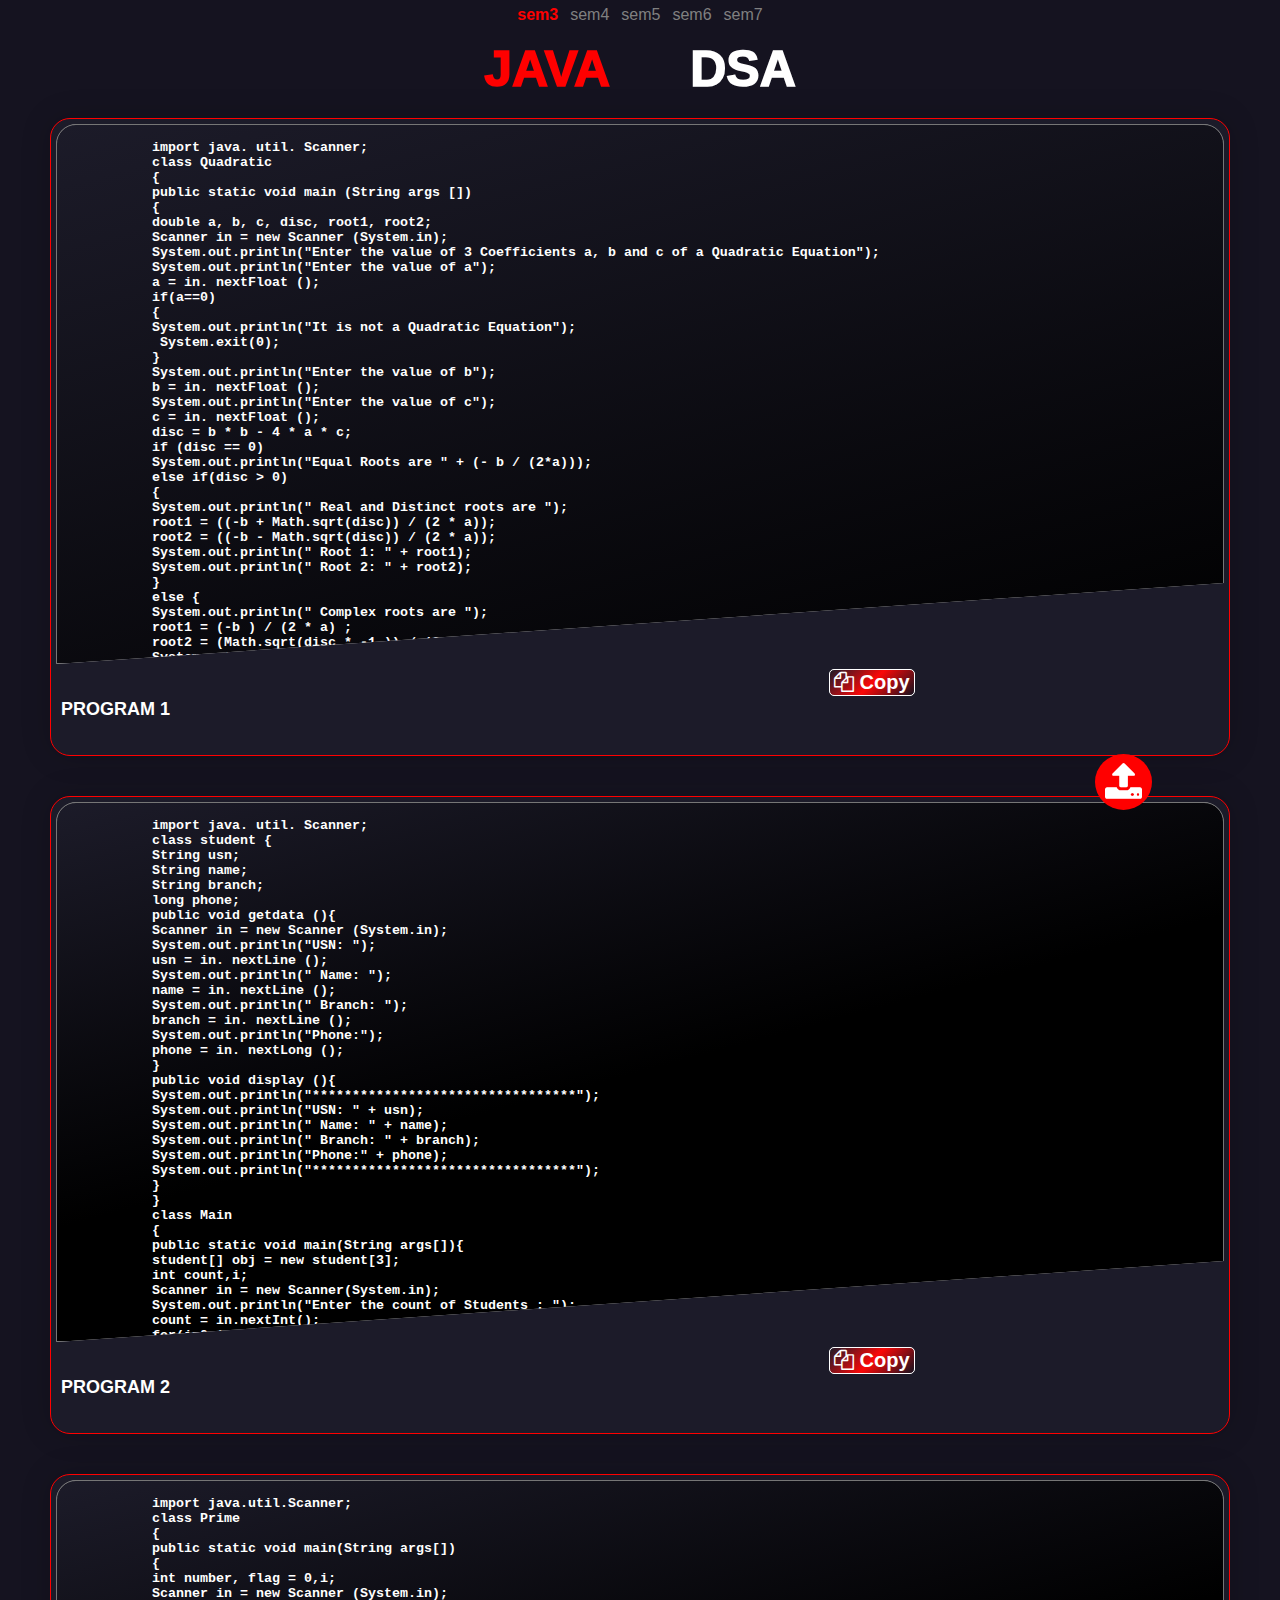
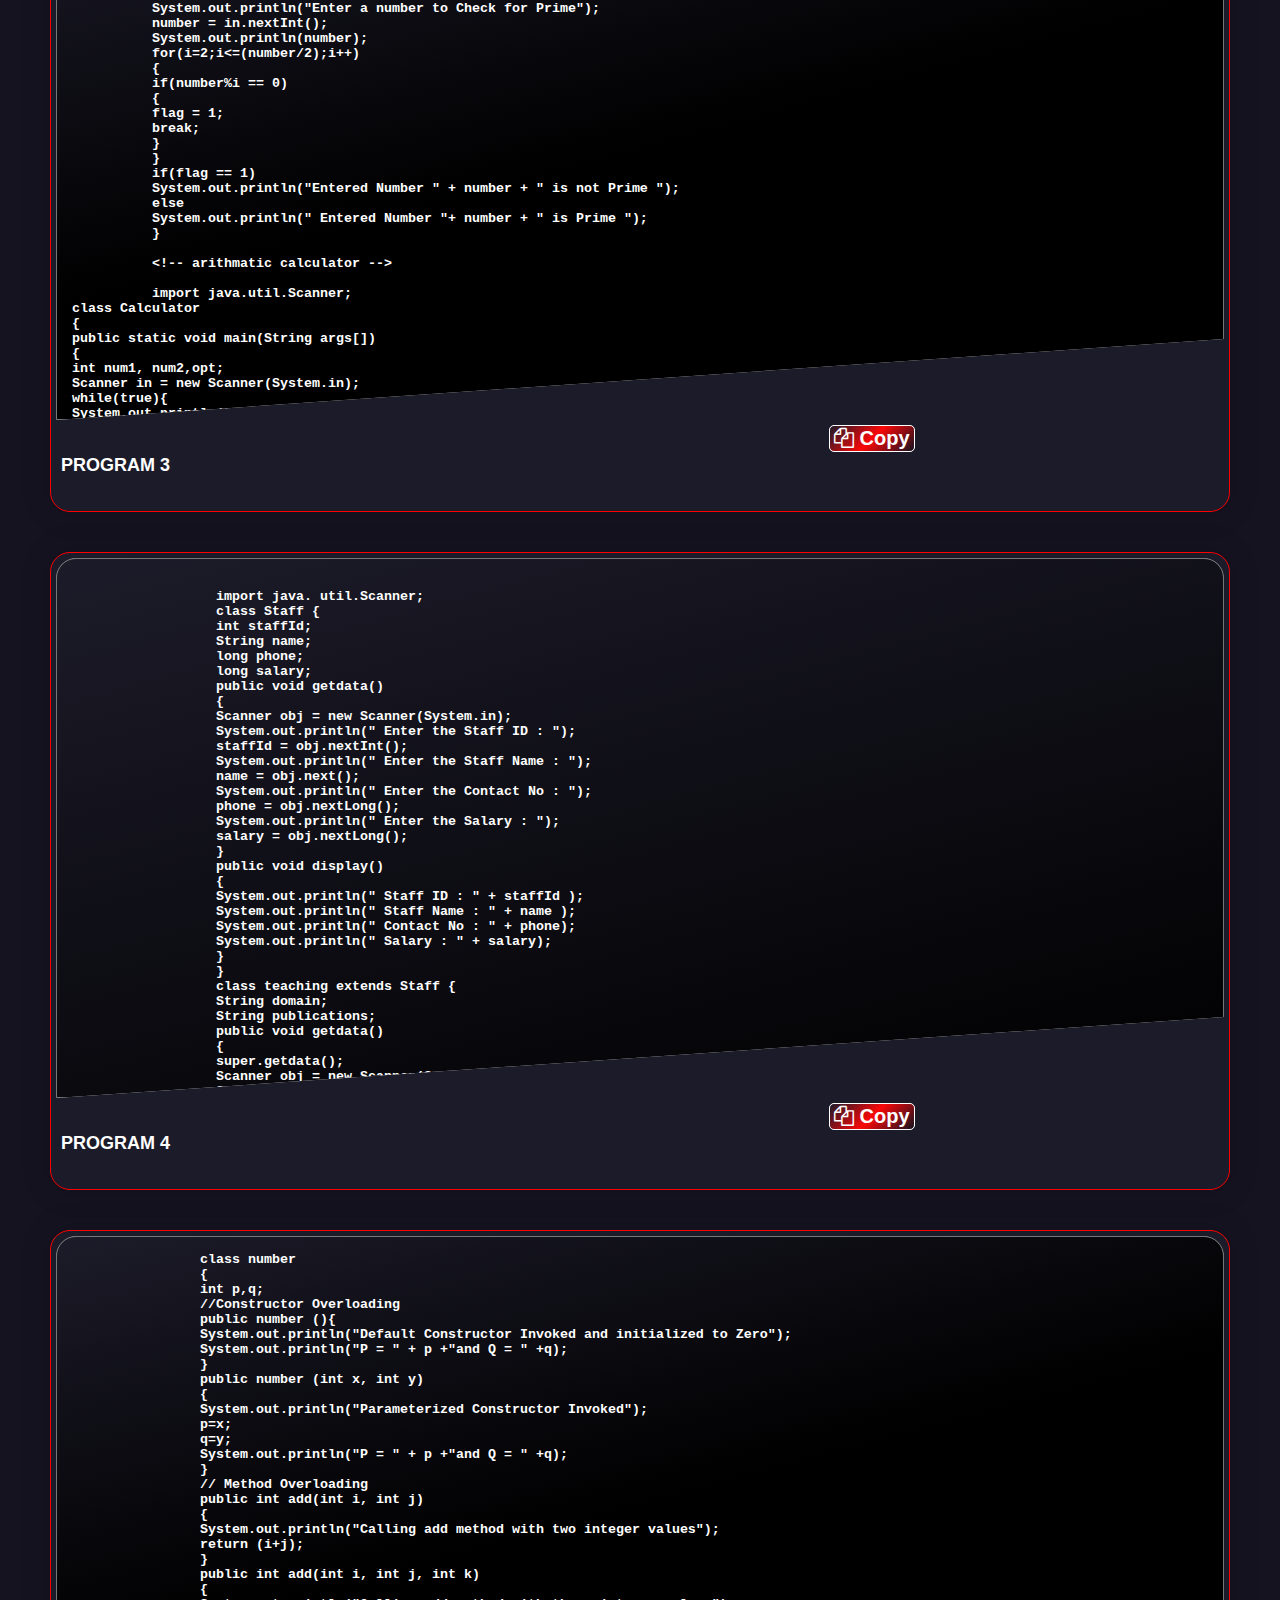
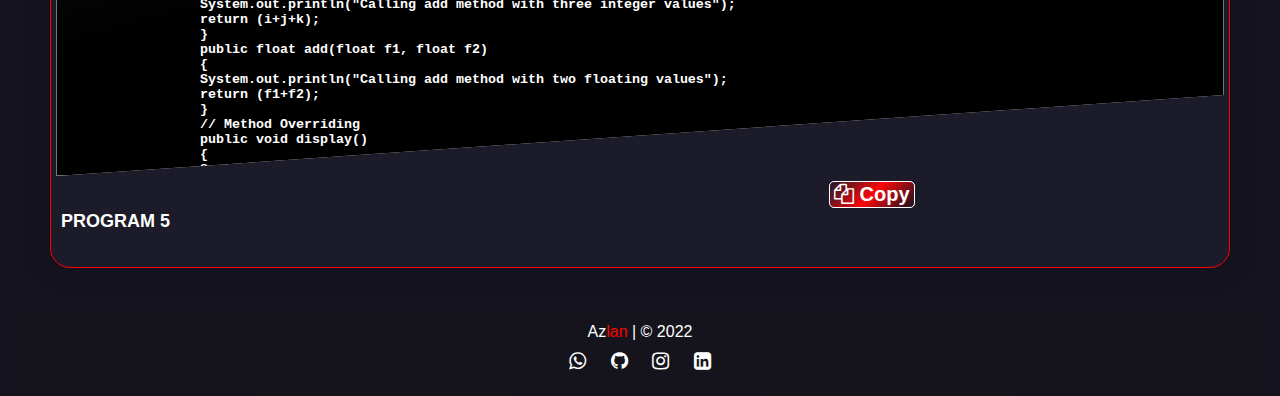
==== java/cn.html @ dcaf8082 "Update cn.html" ====
<!DOCTYPE html>
<html lang="en">
<head>
  <meta charset="UTF-8">
  <meta http-equiv="X-UA-Compatible" content="IE=Edge">
  <meta name="viewport" content="width=device-width, initial-scale=1">

  <title>Lab Programs</title>
  
  <link rel="icon" type="image/x-icon" href="/error/favicon.ico">
  
  <!-- HTML -->
  
  <!--    font awesome    -->
  <link rel="stylesheet" href="https://cdnjs.cloudflare.com/ajax/libs/font-awesome/4.7.0/css/font-awesome.min.css">

  <!-- Custom Styles -->
  <link rel="stylesheet" href="/java/cn.css">
</head>

<body>
  
  <div class="sems">



    <a class="active"  href="">sem3</a>

    <a   href="https://4thsemlab.netlify.app/">sem4</a>

    <a href="https://labprograms.netlify.app/">sem5</a>

    <a href="">sem6</a>

    <a href="https://7thsemlab.netlify.app/">sem7</a>




  </div>

  <!--      subjects  -->
 
  <div class="sub">
    <div class="subactiv">
      <a >
        JAVA
      </a>
    </div>
    <div>
      <a href="/index.html">
        DSA
      </a>
    </div>

  </div>
  
  <!--    cards    -->
  <div class="cards">
    <div class="card card1">
      <div class="container">
        <textarea name="" id="myInput" >
          import java. util. Scanner;
          class Quadratic
          {
          public static void main (String args [])
          {
          double a, b, c, disc, root1, root2;
          Scanner in = new Scanner (System.in);
          System.out.println("Enter the value of 3 Coefficients a, b and c of a Quadratic Equation");
          System.out.println("Enter the value of a");
          a = in. nextFloat ();
          if(a==0)
          {
          System.out.println("It is not a Quadratic Equation");
           System.exit(0);
          }
          System.out.println("Enter the value of b");
          b = in. nextFloat ();
          System.out.println("Enter the value of c");
          c = in. nextFloat ();
          disc = b * b - 4 * a * c;
          if (disc == 0)
          System.out.println("Equal Roots are " + (- b / (2*a)));
          else if(disc > 0)
          {
          System.out.println(" Real and Distinct roots are ");
          root1 = ((-b + Math.sqrt(disc)) / (2 * a));
          root2 = ((-b - Math.sqrt(disc)) / (2 * a));
          System.out.println(" Root 1: " + root1);
          System.out.println(" Root 2: " + root2);
          }
          else {
          System.out.println(" Complex roots are ");
          root1 = (-b ) / (2 * a) ;
          root2 = (Math.sqrt(disc * -1 )) / (2 * a) ;
          System.out.println(" Root 1 : " + root1 + " + i " + root2 );
          System.out.println(" Root 2 : " + root1 + " - i " + root2 );
          }
          }
          }
  
                  </textarea>
      </div>
      <div class="details">

        <button class="texts-btn" id="copied" onclick="myFunction1()" onmouseout="outFunc()"><i class="fa fa-copy"></i> Copy</button>
        <h3>PROGRAM 1</h3>
        <p></p>
      </div>
    </div>
    <div class="card card2">
      <div class="container">
        <textarea name="" id="myInput1" cols="90" rows="10">
          import java. util. Scanner;
          class student {
          String usn;
          String name;
          String branch;
          long phone;
          public void getdata (){
          Scanner in = new Scanner (System.in);
          System.out.println("USN: ");
          usn = in. nextLine ();
          System.out.println(" Name: ");
          name = in. nextLine ();
          System.out.println(" Branch: ");
          branch = in. nextLine ();
          System.out.println("Phone:");
          phone = in. nextLong ();
          }
          public void display (){
          System.out.println("*********************************");
          System.out.println("USN: " + usn);
          System.out.println(" Name: " + name);
          System.out.println(" Branch: " + branch);
          System.out.println("Phone:" + phone);
          System.out.println("*********************************");
          }
          }
          class Main
          {
          public static void main(String args[]){
          student[] obj = new student[3];
          int count,i;
          Scanner in = new Scanner(System.in);
          System.out.println("Enter the count of Students : ");
          count = in.nextInt();
          for(i=0;i<count;i++)
          obj[i] = new student();
          for(i=0;i<count;i++){
          System.out.println(" Enter the Student " + (i + 1 ) + " Details");
          obj[i].getdata();
          }
          System.out.println("Student Information Entered Are : ");
          for(i=0;i<count;i++){
          System.out.println("Student " + (i + 1 ) + " Details");
          obj[i].display();
          }
          }
          }

                  </textarea>

      </div>
      <div class="details">

        <button class="texts-btn" id="copied1" onclick="myFunction2()" onmouseout="outFunc()"><i class="fa fa-copy"></i> Copy</button>
        <h3>PROGRAM 2</h3>
        <p></p>
      </div>
    </div>
    <div class="card card3">
      <div class="container">
        <textarea name="" id="myInput2" cols="90" rows="10">
          import java.util.Scanner;
          class Prime
          {
          public static void main(String args[])
          {
          int number, flag = 0,i;
          Scanner in = new Scanner (System.in);
          System.out.println("Enter a number to Check for Prime");
          number = in.nextInt();
          System.out.println(number);
          for(i=2;i<=(number/2);i++)
          {
          if(number%i == 0)
          {
          flag = 1;
          break;
          }
          }
          if(flag == 1)
          System.out.println("Entered Number " + number + " is not Prime ");
          else
          System.out.println(" Entered Number "+ number + " is Prime ");
          }

          <!-- arithmatic calculator -->

          import java.util.Scanner;
class Calculator
{
public static void main(String args[])
{
int num1, num2,opt;
Scanner in = new Scanner(System.in);
while(true){
System.out.println("Enter the First Number");
num1 = in.nextInt();
System.out.println("Enter the Second Number");
num2 = in.nextInt();
System.out.println("*********Calculator Using Switch**********");
System.out.println("1. Addition");
System.out.println("2. Subtraction");
System.out.println("3. Multiplication");
System.out.println("4. Division");
System.out.println("5. Exit");
System.out.println("Enter Ur Choice(1-5)");
opt = in.nextInt();
switch(opt){
case 1: System.out.println(" Sum of " + num1 + " and " + num2 +" is : " + (num1+num2));
break;
case 2: System.out.println(" Difference of " + num1 + " and " + num2 +" is : " + (num1-
num2));
break;
case 3: System.out.println(" Product of " + num1 + " and " + num2 +" is : " + (num1*num2));
break;
case 4: if(num2==0)
{
System.out.println("Divide by Zero Error");
break;
}
System.out.println(" Division of " + num1 + " and " + num2 +" is : " + (num1/num2));
break;
default: System.out.println("Invalid Input");
System.exit(0);
}
}
}
}
                                  </textarea>
      </div>
      <div class="details">

        <button class="texts-btn" id="copied2" onclick="myFunction3()" onmouseout="outFunc()"><i class="fa fa-copy"></i> Copy</button>
        <h3>PROGRAM 3</h3>
        <p></p>
      </div>
    </div>
           
        <!--  program 4      -->
        <div class="card card1">
            <div class="container">
                <textarea  name="" id="myInput3" cols="90" rows="10">

                  import java. util.Scanner;
                  class Staff {
                  int staffId;
                  String name;
                  long phone;
                  long salary;
                  public void getdata()
                  {
                  Scanner obj = new Scanner(System.in);
                  System.out.println(" Enter the Staff ID : ");
                  staffId = obj.nextInt();
                  System.out.println(" Enter the Staff Name : ");
                  name = obj.next();
                  System.out.println(" Enter the Contact No : ");
                  phone = obj.nextLong();
                  System.out.println(" Enter the Salary : ");
                  salary = obj.nextLong();
                  }
                  public void display()
                  {
                  System.out.println(" Staff ID : " + staffId );
                  System.out.println(" Staff Name : " + name );
                  System.out.println(" Contact No : " + phone);
                  System.out.println(" Salary : " + salary);
                  }
                  }
                  class teaching extends Staff {
                  String domain;
                  String publications;
                  public void getdata()
                  {
                  super.getdata();
                  Scanner obj = new Scanner(System.in);
                  System.out.println(" Enter the Domain : ");
                  domain = obj.next();
                  System.out.println(" Enter the Publications :");
                  publications = obj.next();
                  }
                  public void display()
                  {
                  super.display();
                  System.out.println(" Domain : " + domain);
                  System.out.println(" Publications :" + publications);
                  }
                  }
                  class technical extends Staff {
                  String skills;
                  public void getdata()
                  {
                  super.getdata();
                  Scanner obj = new Scanner(System.in);
                  System.out.println(" Enter the Skills : ");
                  skills = obj.next();
                  }
                  public void display()
                  {
                  super.display();
                  System.out.println(" Skills : " + skills);
                  }
                  }
                  class contract extends Staff {
                  long period;
                  public void getdata()
                  {
                  super.getdata();
                  Scanner obj = new Scanner(System.in);
                  System.out.println(" Enter the Contract Period (in Years) : ");
                  period = obj.nextLong();
                  }
                  public void display()
                  {
                  super.display();
                  System.out.println(" Period : " + period);
                  }
                  }
                  public class Main
                  {
                  public static void main(String args[]){
                  teaching[] teachobj = new teaching[3];
                  technical[] techobj = new technical[3];
                  contract[] conobj = new contract[3];
                  int count,i;
                  Scanner in = new Scanner(System.in);
                  System.out.println("Enter the count of staffs : ");
                  count = in.nextInt();
                  for(i=0;i<count;i++){
                  teachobj[i] = new teaching();
                  techobj[i] = new technical();
                  conobj[i]= new contract();
                  }
                  for(i=0;i<count;i++){
                  System.out.println(" Enter the Teaching Staff details " + (i + 1 ) + " Details");
                  teachobj[i].getdata();
                  }
                  for(i=0;i<count;i++){
                  System.out.println(" Enter the Technical Staff details " + (i + 1 ) + " Details");
                  techobj[i].getdata();
                  }
                  for(i=0;i<count;i++){
                  System.out.println(" Enter the Contract Staff details " + (i + 1 ) + " Details");
                  conobj[i].getdata();
                  }
                  System.out.println("Staff Information Entered Are : ");
                  for(i=0;i<count;i++){
                  System.out.println("Teaching : " + (i + 1 ) + " Details");
                  teachobj[i].display();
                  }
                  for(i=0;i<count;i++){
                  System.out.println("Technical : " + (i + 1 ) + " Details");
                  techobj[i].display();
                  }
                  for(i=0;i<count;i++){
                  System.out.println("Contract : " + (i + 1 ) + " Details");
                  conobj[i].display();
                  }
                  }
                  }

                  </textarea>
            </div>
            <div class="details">
              
<button class="texts-btn"  id="copied3"
onclick="myFunction4()" onmouseout="outFunc()"><i class="fa fa-copy"></i> Copy</button> 
                <h3>PROGRAM 4</h3>
                <p></p>
            </div>
        </div>
        
          <!--    program5 -->

        <div class="card card2">
            <div class="container">
              <textarea  name="" id="myInput4" cols="90" rows="10">
                class number
                {
                int p,q;
                //Constructor Overloading
                public number (){
                System.out.println("Default Constructor Invoked and initialized to Zero");
                System.out.println("P = " + p +"and Q = " +q);
                }
                public number (int x, int y)
                {
                System.out.println("Parameterized Constructor Invoked");
                p=x;
                q=y;
                System.out.println("P = " + p +"and Q = " +q);
                }
                // Method Overloading
                public int add(int i, int j)
                {
                System.out.println("Calling add method with two integer values");
                return (i+j);
                }
                public int add(int i, int j, int k)
                {
                System.out.println("Calling add method with three integer values");
                return (i+j+k);
                }
                public float add(float f1, float f2)
                {
                System.out.println("Calling add method with two floating values");
                return (f1+f2);
                }
                // Method Overriding
                public void display()
                {
                System.out.println("Inside Parent display method");
                }
                }
                // Child Class
                class override extends number
                {
                public void display()
                {
                System.out.println("Inside Child display method");
                }
                }
                class Main
                {
                public static void main(String args[])
                {
                int x=2, y=3, z=4;
                number c=new number(); // Parent Object with default constructor called
                number c1=new number(x, z ); // Parent Object with parametrized constructor called
                float m=7.2F, n=5.2F;
                int k=c.add(x,y);
                System.out.println("k = "+k);
                int t=c.add(x,y,z);
                System.out.println("t = "+t);
                float ft=c.add(m, n);
                System.out.println("ft = "+ft);
                // Method Override
                override ob = new override(); // Child Object Created
                number ref;
                // reference object
                ref = c;
                // reference object pointing to parent
                ref.display();
                ref = ob; // reference object pointing to child
                ref.display();
                }
                }
                  </textarea>
               
            </div>
            <div class="details">
              
<button class="texts-btn"  id="copied4"
onclick="myFunction5()" onmouseout="outFunc()"><i class="fa fa-copy"></i> Copy</button>
                <h3>PROGRAM 5</h3>
                <p></p>
            </div>
        </div>
          <!--   program 6     
        <div class="card card3">
            <div class="container">
                <textarea name="" id="myInput" cols="90" rows="10">
                                  programs
                                  </textarea>
            </div>
            <div class="details">
              
<button class="texts-btn"  id="copied"
onclick="myFunction1()" onmouseout="outFunc()"><i class="fa fa-copy"></i> Copy</button>
                <h3>PROGRAM 3</h3>
                <p></p>
            </div>
  </div>      -->

  <div class="upload"> 
              <a onclick="upload()"> 
             
      <i class="fa fa-upload"></i>  </a>         
   </div>

  <div id="confirm" class="outline">
    <p>Would you like to upload Programs?
    </p>
    <div class="buttons">
    <a href="#">
      <button onclick="ifno()" class="no">no</button>
    </a>
    <a href="https://uploadprogram.netlify.app/">
      <button  class="yes">yes</button>
    </a>
    </div>
  </div>

  <!-- Project -->
  <script src="/java/cn.js"></script>
</body>

   <!-- footer section start -->
    <footer>
      
        <span>Az<a href="https://azlan.engineer/">lan</a> | <span >&#169;</span> 2022</span>
        <div class="linkicon">
          
        
        <a href="https://wa.me/qr/PKFAHI7VTDX5K1">
          <i class="fa fa-whatsapp"></i>
        </a>
        <a href="https://github.com/azlanajju">
          <i class="fa fa-github"></i>
        </a>
        <a href="https://instagram.com/azlan_ajju?igshid=YmMyMTA2M2Y=">
          <i class="fa fa-instagram"></i>
        </a>
        <a href="https://www.linkedin.com/in/muhammed-azlan-7612b0234/">
          <i class="fa fa-linkedin-square"></i>
        </a>
        </div>
    </footer>

</html>
---- java/cn.css ----
*{
  padding: 0;
  margin: 0;
  box-sizing: border-box;
} 

/* custom scroll bar */
::-webkit-scrollbar {
width: 8px;
}

::-webkit-scrollbar-track {
background: #433e5f;
}

::-webkit-scrollbar-thumb {
background: red;
}
body{

overflow: scroll;

width:100%;
  background-color: #151320;
  height: 100vh;
  font-family: 'Poppins',sans-serif;
}
/* sems */
.sems {
color:white;
display:flex;
flex:wrap;
justify-content:center;
}
.sems a{
border: none;
background: none;
height: 40px;
text-decoration: none;
padding: 6px;
color:grey;
}

.sems .active{

animation: glow 1s ease-in-out infinite alternate;
color:red;
font-weight: bolder;


}
/* subjects*/ 

.sub{

color:white;
display:flex;
flex:wrap;
justify-content:center;

}
.sub a{
text-decoration: none;
  font-weight: 1000;
margin: 0 20px;
background: none;
color:white;
border:none;
font-size: 20px;

}
.subactiv a{
color: red;
}

/* cards */

.cards{ 
  
  margin: 10px; 
  
} 
.card{
 margin: 10px;
  border:1px solid red;
  margin: 10px;
  margin-top: 20px;
  background-color: #1c1b29;
  border-radius: 20px;
  box-shadow: 0 0 30px rgba(0,0,0,0.18);
}
.container{
margin: 2px;
  position: relative; 
  clip-path: polygon(0 0,100% 0, 100% 85%, 0 100%); 
  height: 60vh;
}
textarea{
color: white;

overflow-y: scroll;
font-weight: bold;
padding: 15px;
 height: 100%;
  width:100%;
  display: block;
  border-radius: 20px 20px 0 0;
}
.texts-btn{
border:0.5px solid ;
border-radius: 5px;
  position: absolute;
  
font-weight: bold;
padding:1px 4px;
color: white;
  background-image: linear-gradient(
      135deg,
      #1c1b29,
      #fa0808,
      #151320
  );

margin-left: 60%;

} 
.card1>.container textarea{
  background-image: linear-gradient(
      165deg,
      #1c1b29,
     black
     
  );
  
}
.card2>.container textarea{
  background-image: linear-gradient(
       165deg,
      #1c1b29,
     black, black
     
  );
    
}
.card3>.container textarea{
  background-image: linear-gradient(
      165deg,
      #1c1b29,
     black, black
  );
}
.details{
  padding: 20px 10px;
}
.details>h3{

  color: #ffffff;
  font-weight: 600;
  font-size: 18px;
  margin: 10px 0 15px 0;
}
.details>p{
  color: #a0a0a0;
  font-size: 15px;
  line-height: 30px;
  font-weight: 400;
}
.upload a i{
font-size: 30px;
color: white;
background: red;
padding:8px 10px;
border-radius: 50%;
position: fixed;
right:10%;
bottom:10%;
z-index: 1;

}
@media only screen and (min-width: 980px) {
/*

.sems a {
border: none;
background: none;
height: 40px;
text-decoration: none;
padding: 6px;
color:grey;

margin: 10px;
} */

.sub a{
text-decoration: none;
  font-weight: 1000;
margin: 40px;
background: none;
color:white;
border:none;
font-size: 50px;

}

.subactiv a{
color: red;
}

.card{
 margin: 40px;
  border:1px solid red;
  
  margin-top: 20px;
  background-color: #1c1b29;
  border-radius: 20px;
  box-shadow: 0 0 30px rgba(0,0,0,0.18);
}

.container{
margin: 5px;
  position: relative; 
  clip-path: polygon(0 0,100% 0, 100% 85%, 0 100%); 
  height: 60vh;

}

.texts-btn{
font-size: 20px;
margin-top: -20px;

} 
.upload a i{
font-size: 40px;
color: white;
background: red;
padding:8px 10px;
border-radius: 50%;
position: fixed;
right:10%;
bottom:10%;
z-index: 1;
}
}
.outline {
  display: none;
  background: #42445AAD;
  border-radius: 10px;
  margin: 20px;
  position: fixed;
  top: 35%;
  z-index: 1;
 text-align: center;
  border: 2px solid ;
  
  
}
.outline p{
  font-weight: bold;
  color: white;
  padding: 10px;
  font-size: 25px;
}
.buttons{
  display: flex;
  justify-content: center;
  
}
.buttons a button{
  margin: 15px;
  font-size: 20px;
  color: white;
  width:45px;
  font-weight: bold;
  
}
.no{
background:#CA1D1DAD;
border-radius: 5px;


}
.yes{
border-radius: 5px;

background: #58CA1DAD;

}

::selection {
color: white;
background:  red;
} 

/* footer section styling */
footer{
width: 100%;
  background: #16161AA6;
  padding: 15px 23px;
  color: #fff;
  text-align: center;
}
footer span a{
  color: red;
  text-decoration: none;
}
footer span a:hover{
  text-decoration: none;
}
.linkicon a{
text-decoration: none;
}
.linkicon a i{
color:white;
margin: 10px;
font-size: 20px;

}


.linkicon a i:hover{
color:#763C32;
margin: 10px;
font-size: 20px;
}
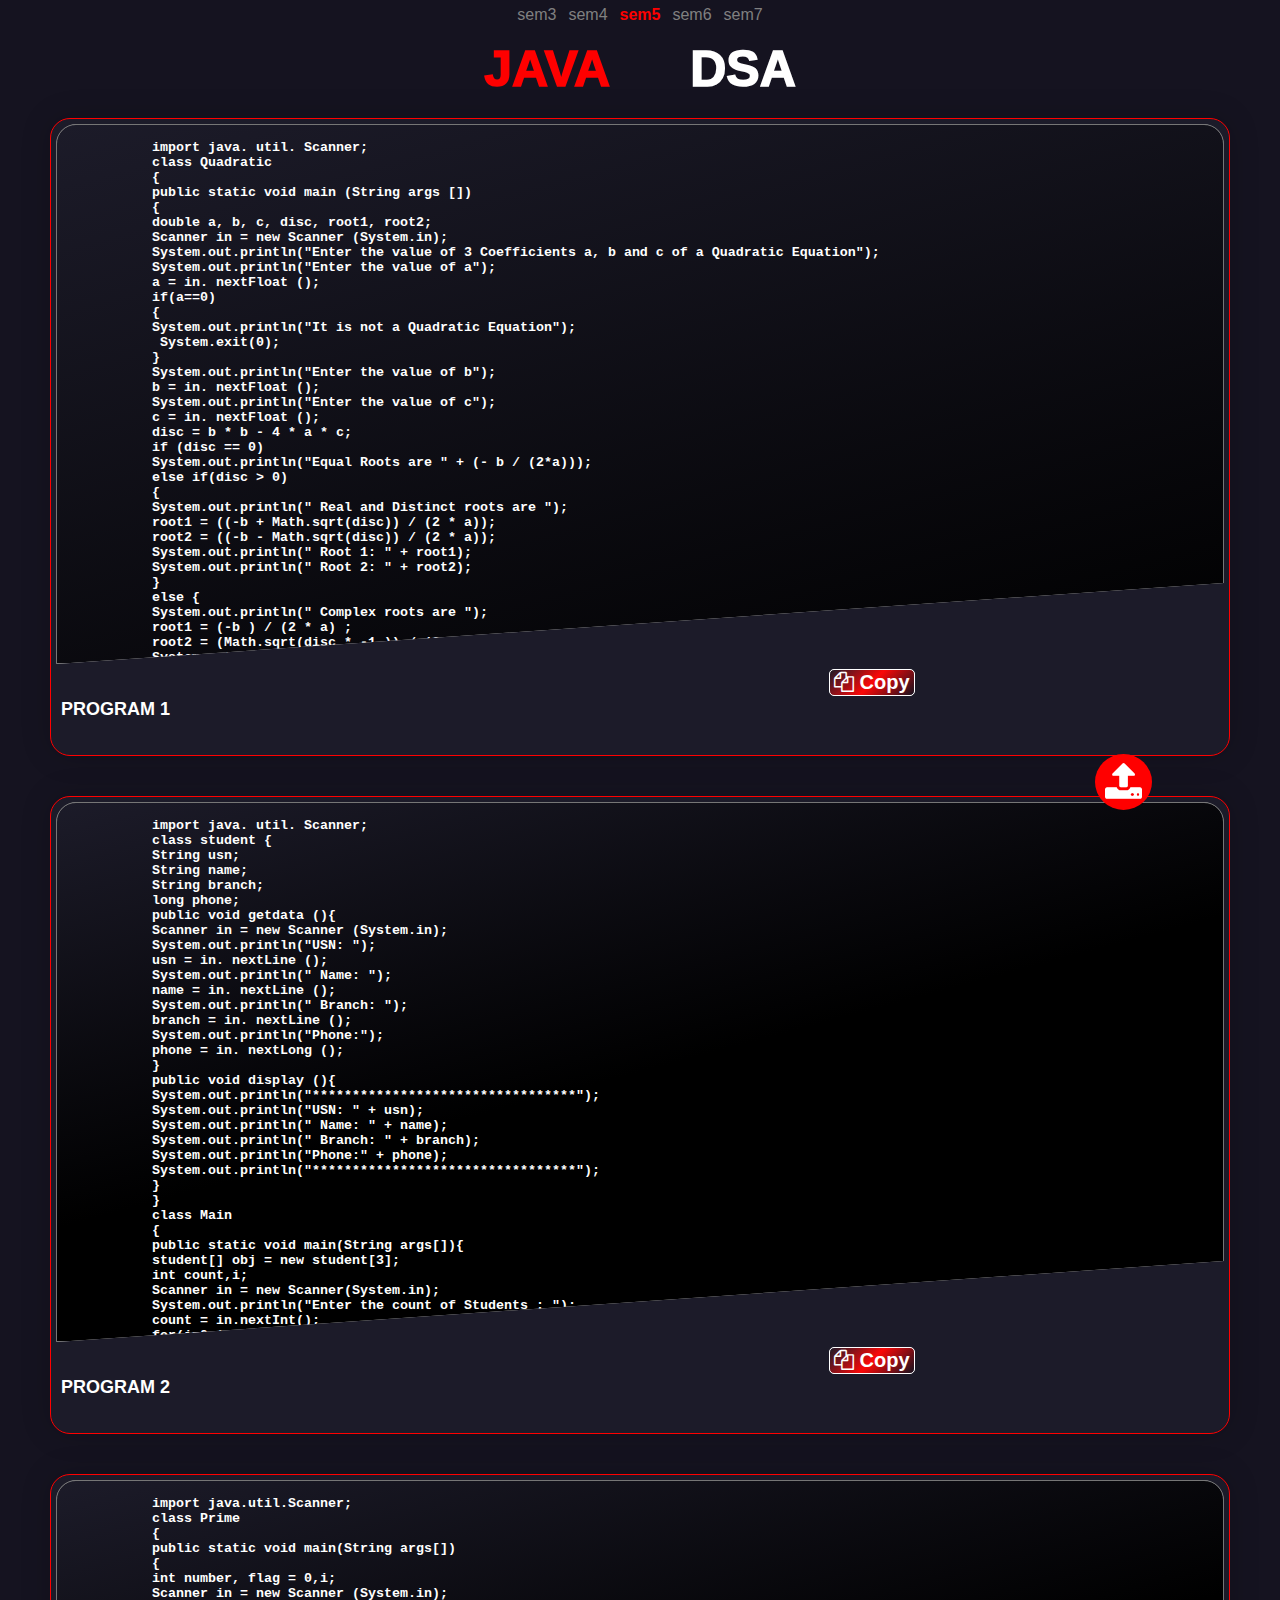
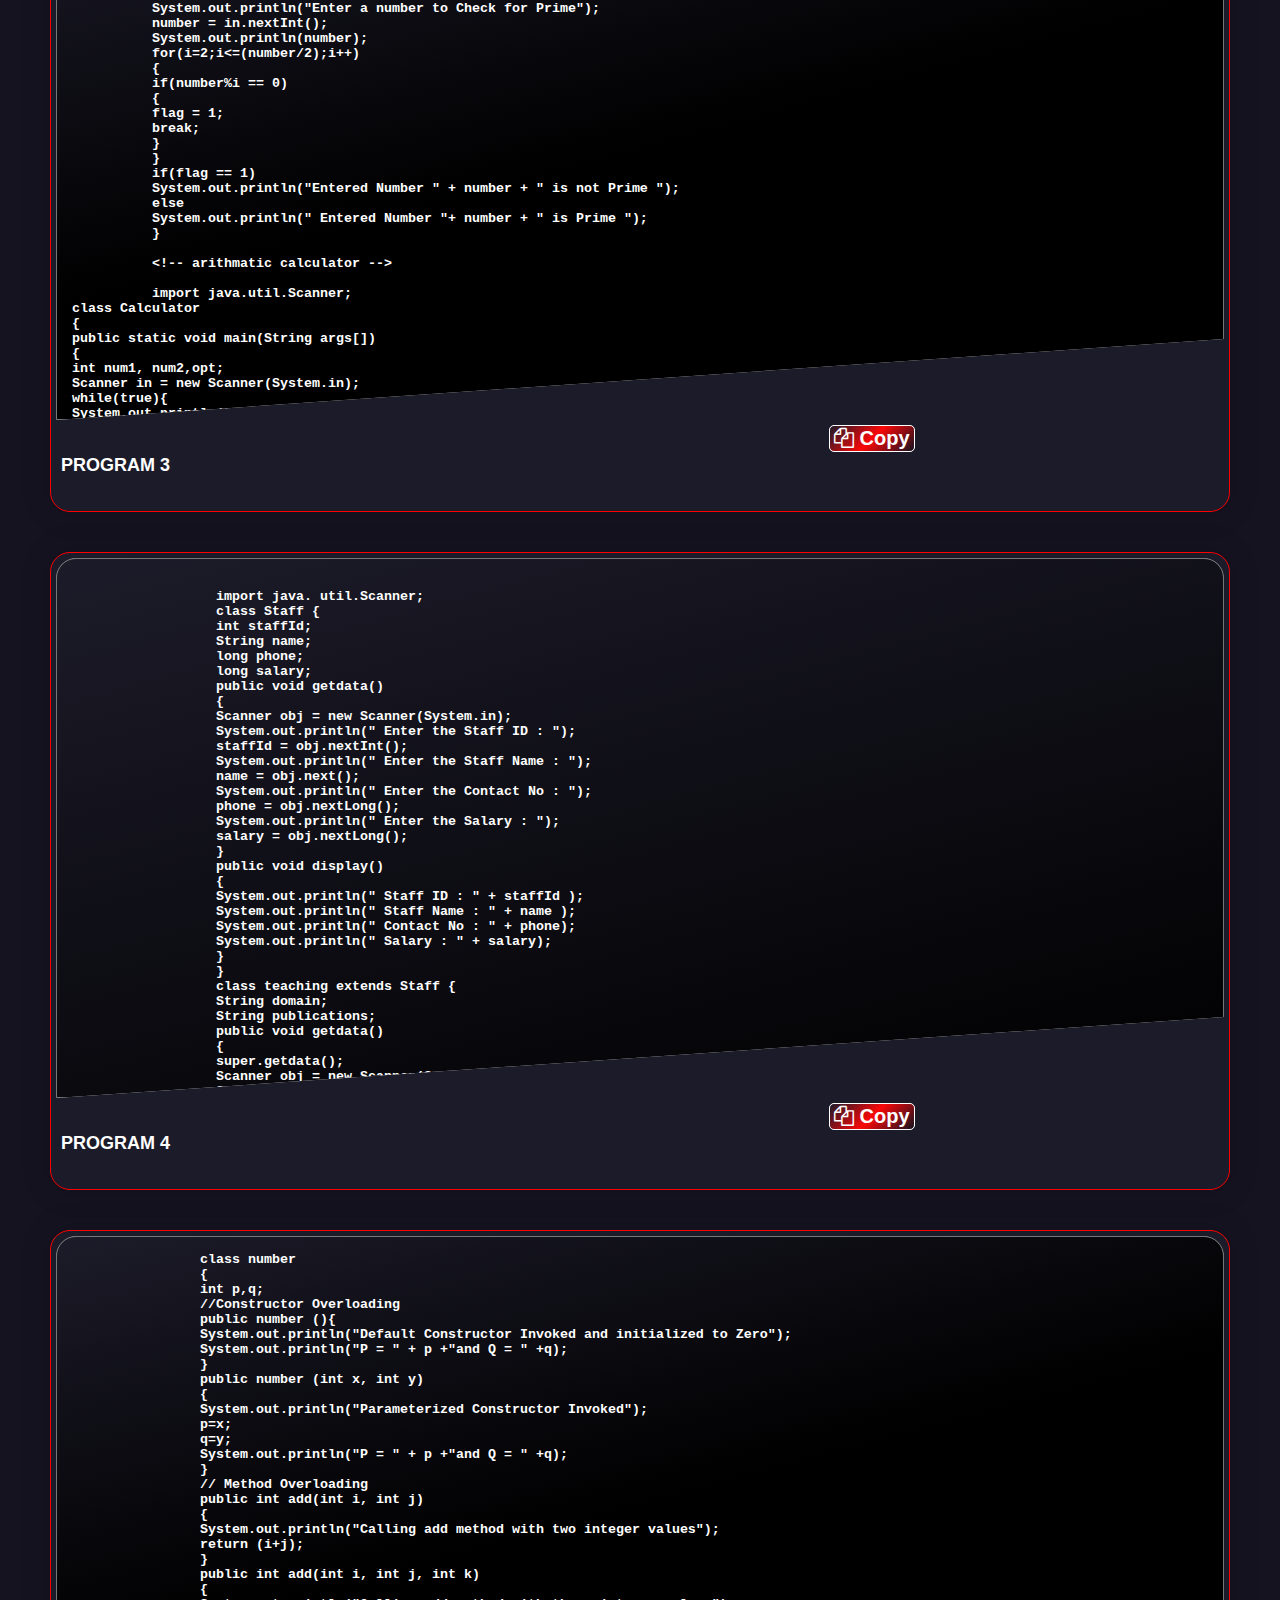
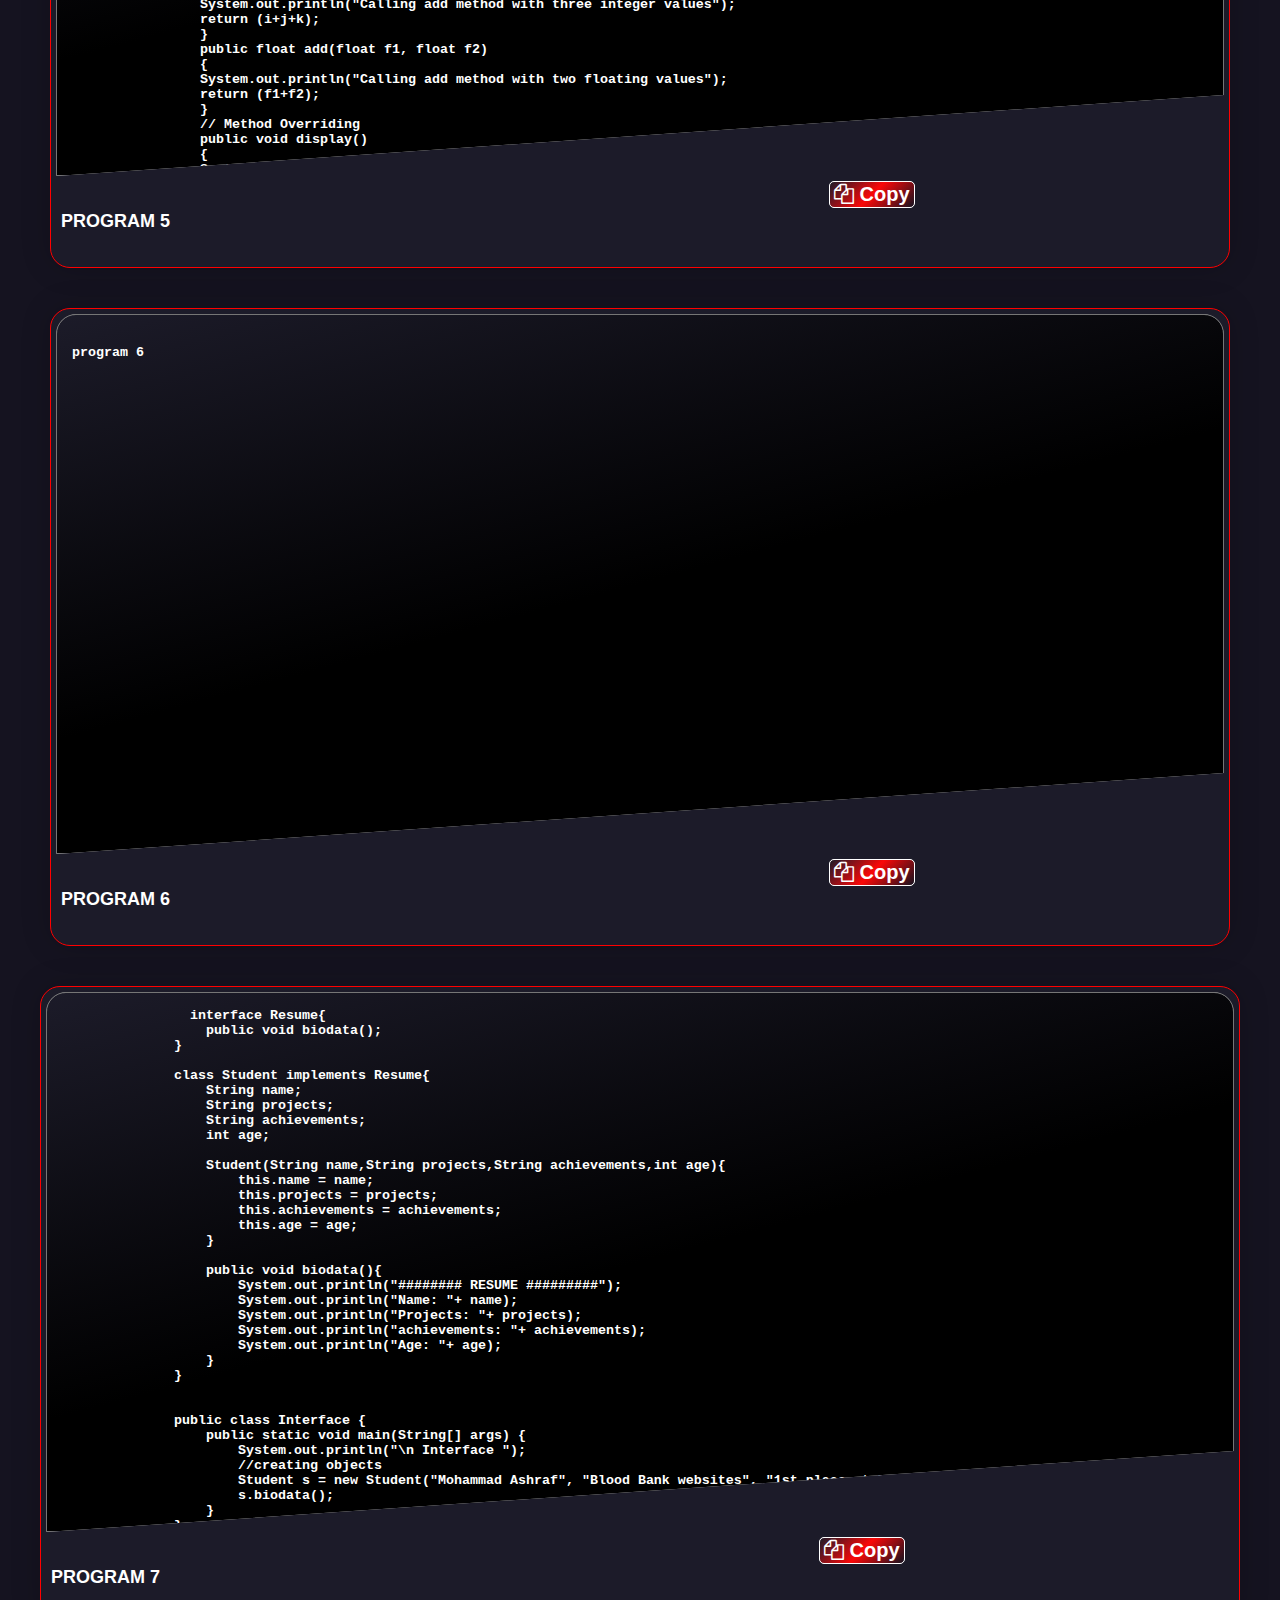
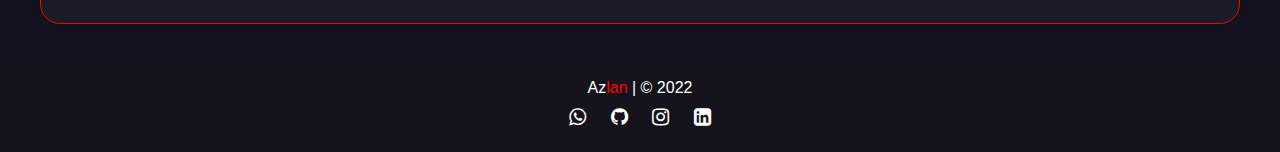
==== commit 838a1d02: "Add files via upload" ====
--- a/java/cn.html
+++ b/java/cn.html
@@ -24,11 +24,11 @@
 
 
 
-    <a class="active"  href="">sem3</a>
+    <a  href="">sem3</a>
 
     <a   href="https://4thsemlab.netlify.app/">sem4</a>
 
-    <a href="https://labprograms.netlify.app/">sem5</a>
+    <a class="active" href="">sem5</a>
 
     <a href="">sem6</a>
 
@@ -470,22 +470,74 @@
                 <p></p>
             </div>
         </div>
-          <!--   program 6     
+        <!--program 6-->    
         <div class="card card3">
-            <div class="container">
-                <textarea name="" id="myInput" cols="90" rows="10">
-                                  programs
-                                  </textarea>
-            </div>
-            <div class="details">
-              
-<button class="texts-btn"  id="copied"
-onclick="myFunction1()" onmouseout="outFunc()"><i class="fa fa-copy"></i> Copy</button>
-                <h3>PROGRAM 3</h3>
-                <p></p>
-            </div>
-  </div>      -->
-
+          <div class="container">
+              <textarea name="" id="myInput5" cols="90" rows="10">
+                                
+program 6
+                                </textarea>
+          </div>
+          <div class="details">
+            
+<button class="texts-btn"  id="copied5"
+onclick="myFunction6()" onmouseout="outFunc()"><i class="fa fa-copy"></i> Copy</button>
+              <h3>PROGRAM 6</h3>
+              <p></p>
+          </div>
+</div>   
+
+          </div>
+      <!--program 7   -->  
+      <div class="card card3">
+          <div class="container">
+              <textarea name="" id="myInput6" cols="90" rows="10">
+                interface Resume{
+                  public void biodata();
+              }
+              
+              class Student implements Resume{
+                  String name;
+                  String projects;
+                  String achievements;
+                  int age;
+              
+                  Student(String name,String projects,String achievements,int age){
+                      this.name = name;
+                      this.projects = projects;
+                      this.achievements = achievements;
+                      this.age = age;
+                  }
+              
+                  public void biodata(){
+                      System.out.println("######## RESUME #########");
+                      System.out.println("Name: "+ name);
+                      System.out.println("Projects: "+ projects);
+                      System.out.println("achievements: "+ achievements);
+                      System.out.println("Age: "+ age);
+                  }
+              }
+              
+              
+              public class Interface {
+                  public static void main(String[] args) {
+                      System.out.println("\n Interface ");
+                      //creating objects
+                      Student s = new Student("Mohammad Ashraf", "Blood Bank websites", "1st place at Embed club competetion", 20);
+                      s.biodata();
+                  }
+              }                           
+
+                                </textarea>
+          </div>
+          <div class="details">
+            
+<button class="texts-btn"  id="copied6"
+onclick="myFunction7()" onmouseout="outFunc()"><i class="fa fa-copy"></i> Copy</button>
+              <h3>PROGRAM 7</h3>
+              <p></p>
+          </div>
+</div>   
   <div class="upload"> 
               <a onclick="upload()"> 
              
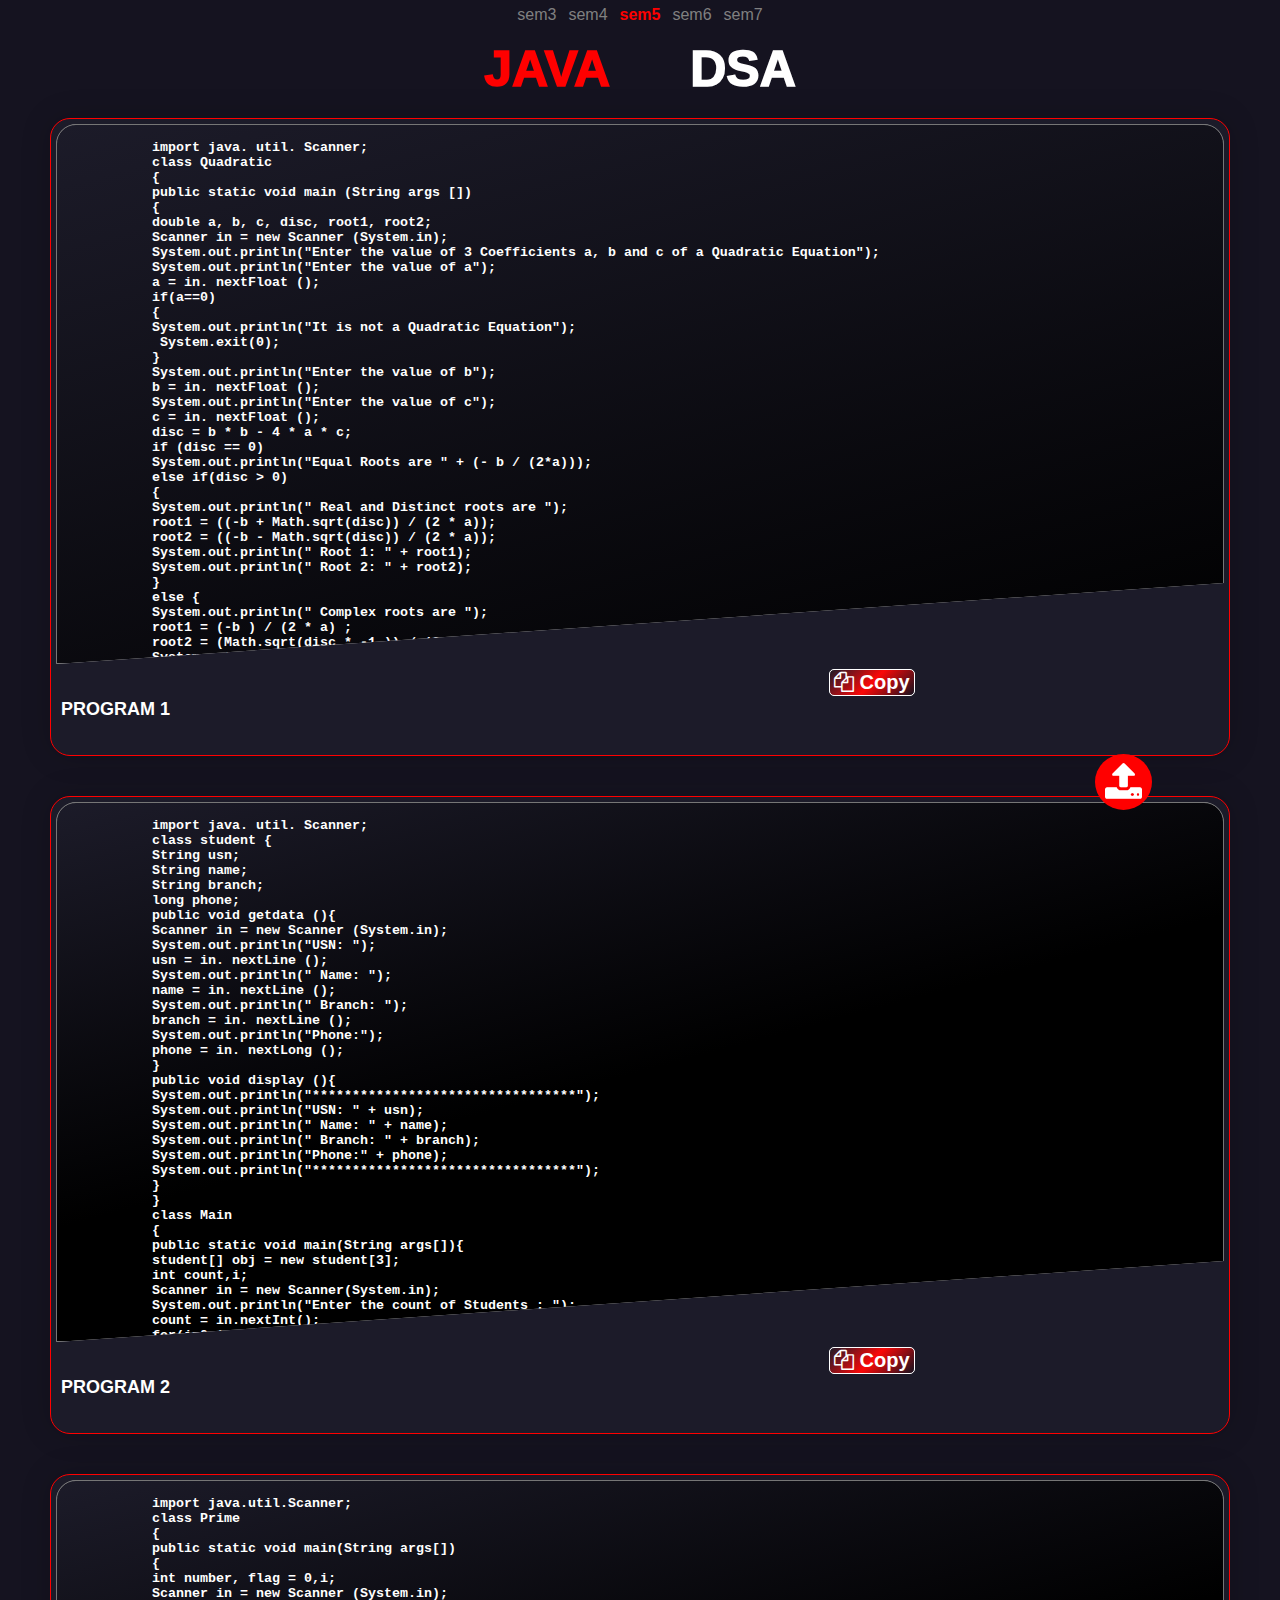
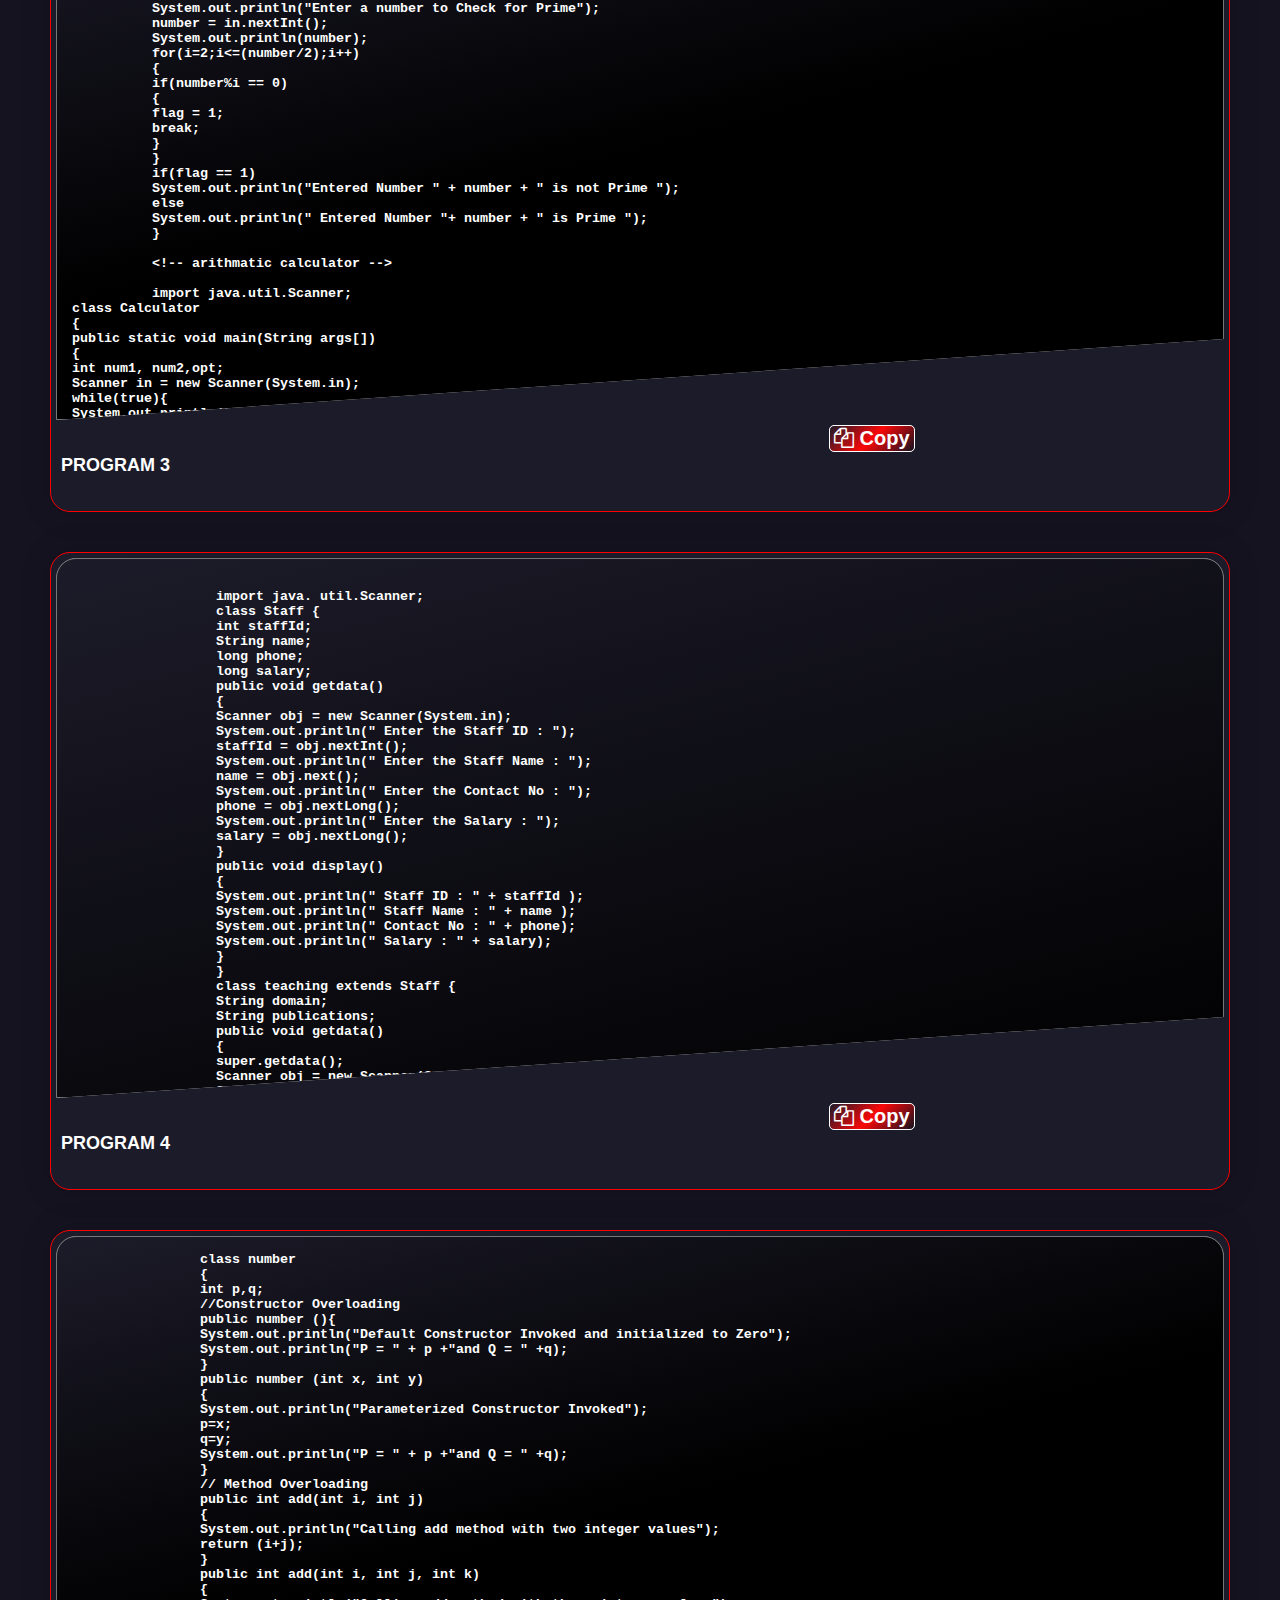
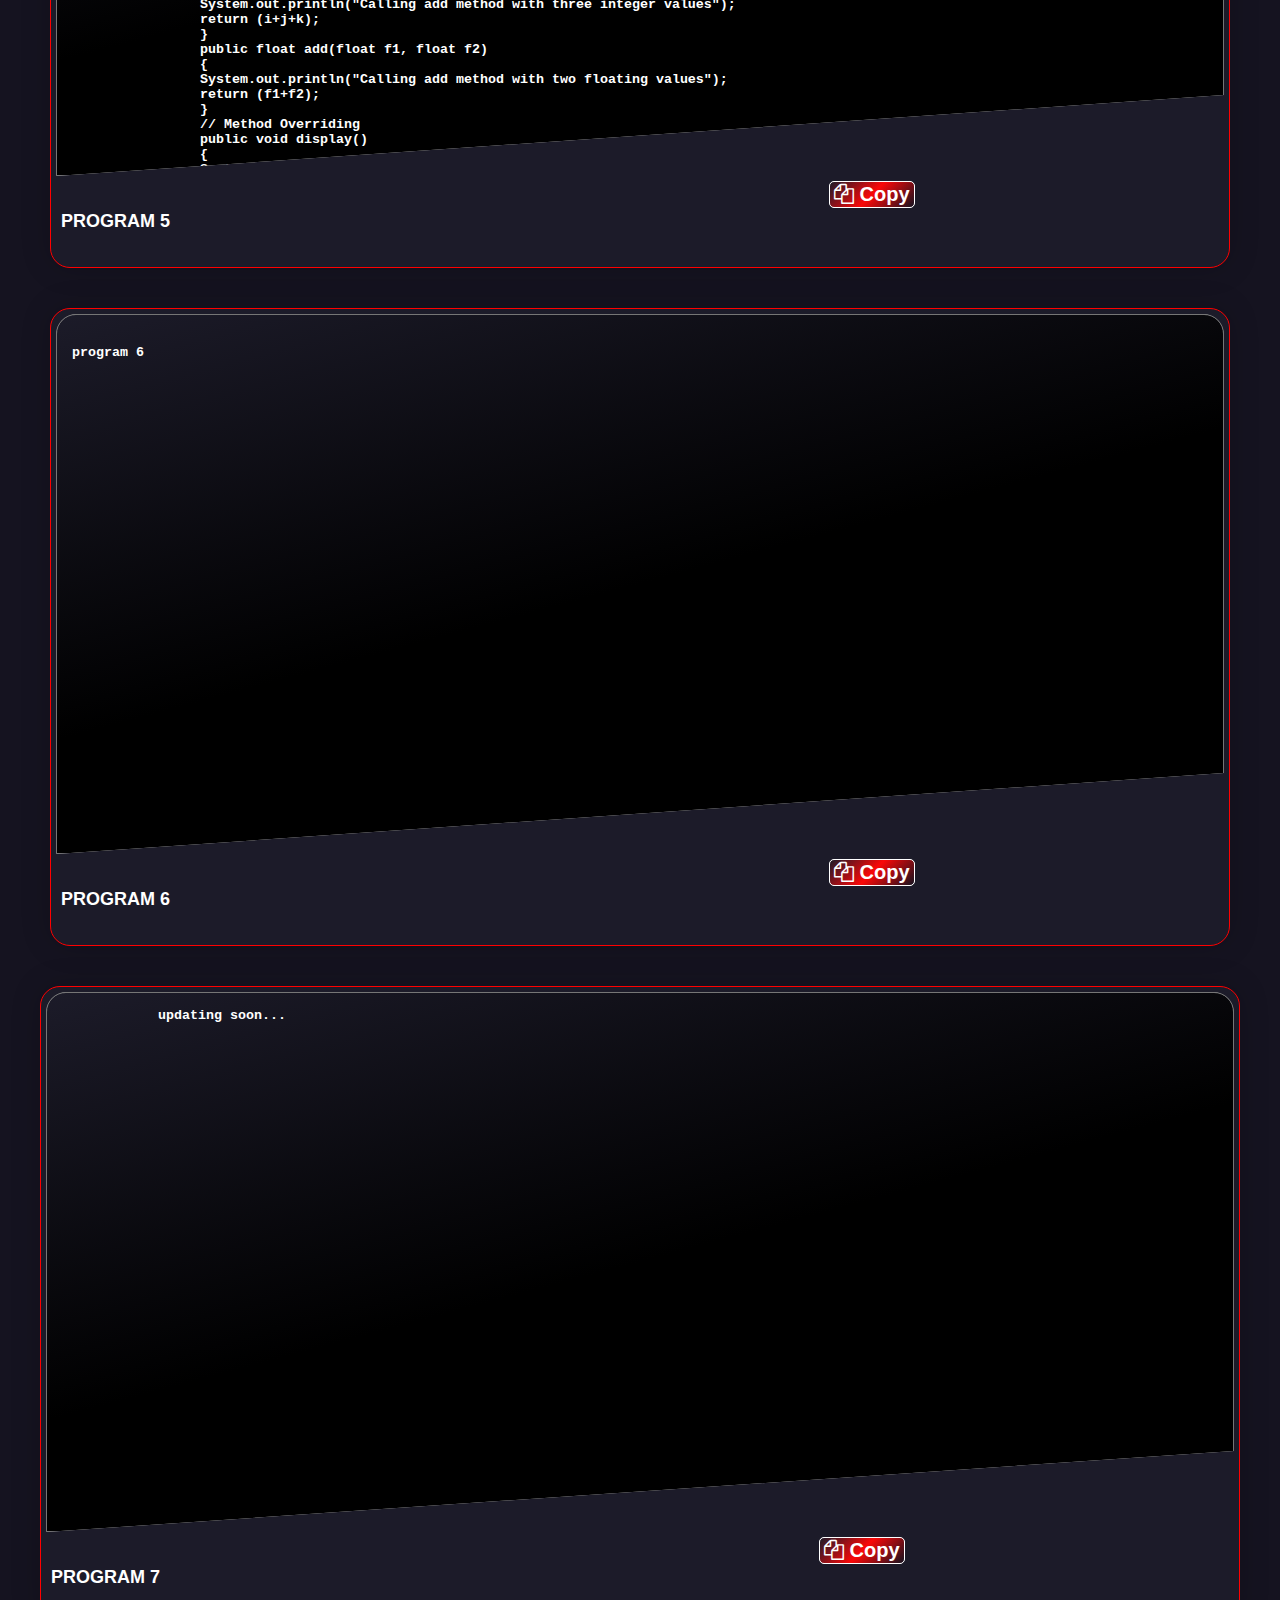
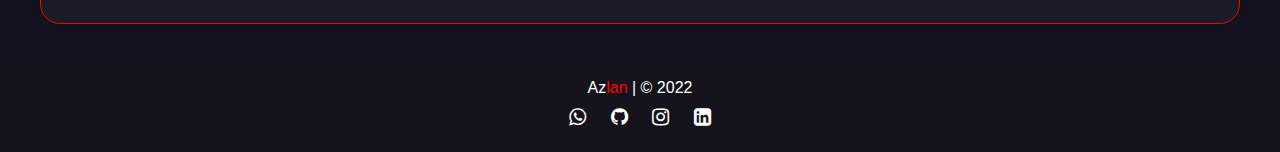
==== commit 7a5957aa: "Update cn.html" ====
--- a/java/cn.html
+++ b/java/cn.html
@@ -492,42 +492,7 @@
       <div class="card card3">
           <div class="container">
               <textarea name="" id="myInput6" cols="90" rows="10">
-                interface Resume{
-                  public void biodata();
-              }
-              
-              class Student implements Resume{
-                  String name;
-                  String projects;
-                  String achievements;
-                  int age;
-              
-                  Student(String name,String projects,String achievements,int age){
-                      this.name = name;
-                      this.projects = projects;
-                      this.achievements = achievements;
-                      this.age = age;
-                  }
-              
-                  public void biodata(){
-                      System.out.println("######## RESUME #########");
-                      System.out.println("Name: "+ name);
-                      System.out.println("Projects: "+ projects);
-                      System.out.println("achievements: "+ achievements);
-                      System.out.println("Age: "+ age);
-                  }
-              }
-              
-              
-              public class Interface {
-                  public static void main(String[] args) {
-                      System.out.println("\n Interface ");
-                      //creating objects
-                      Student s = new Student("Mohammad Ashraf", "Blood Bank websites", "1st place at Embed club competetion", 20);
-                      s.biodata();
-                  }
-              }                           
-
+            updating soon...
                                 </textarea>
           </div>
           <div class="details">
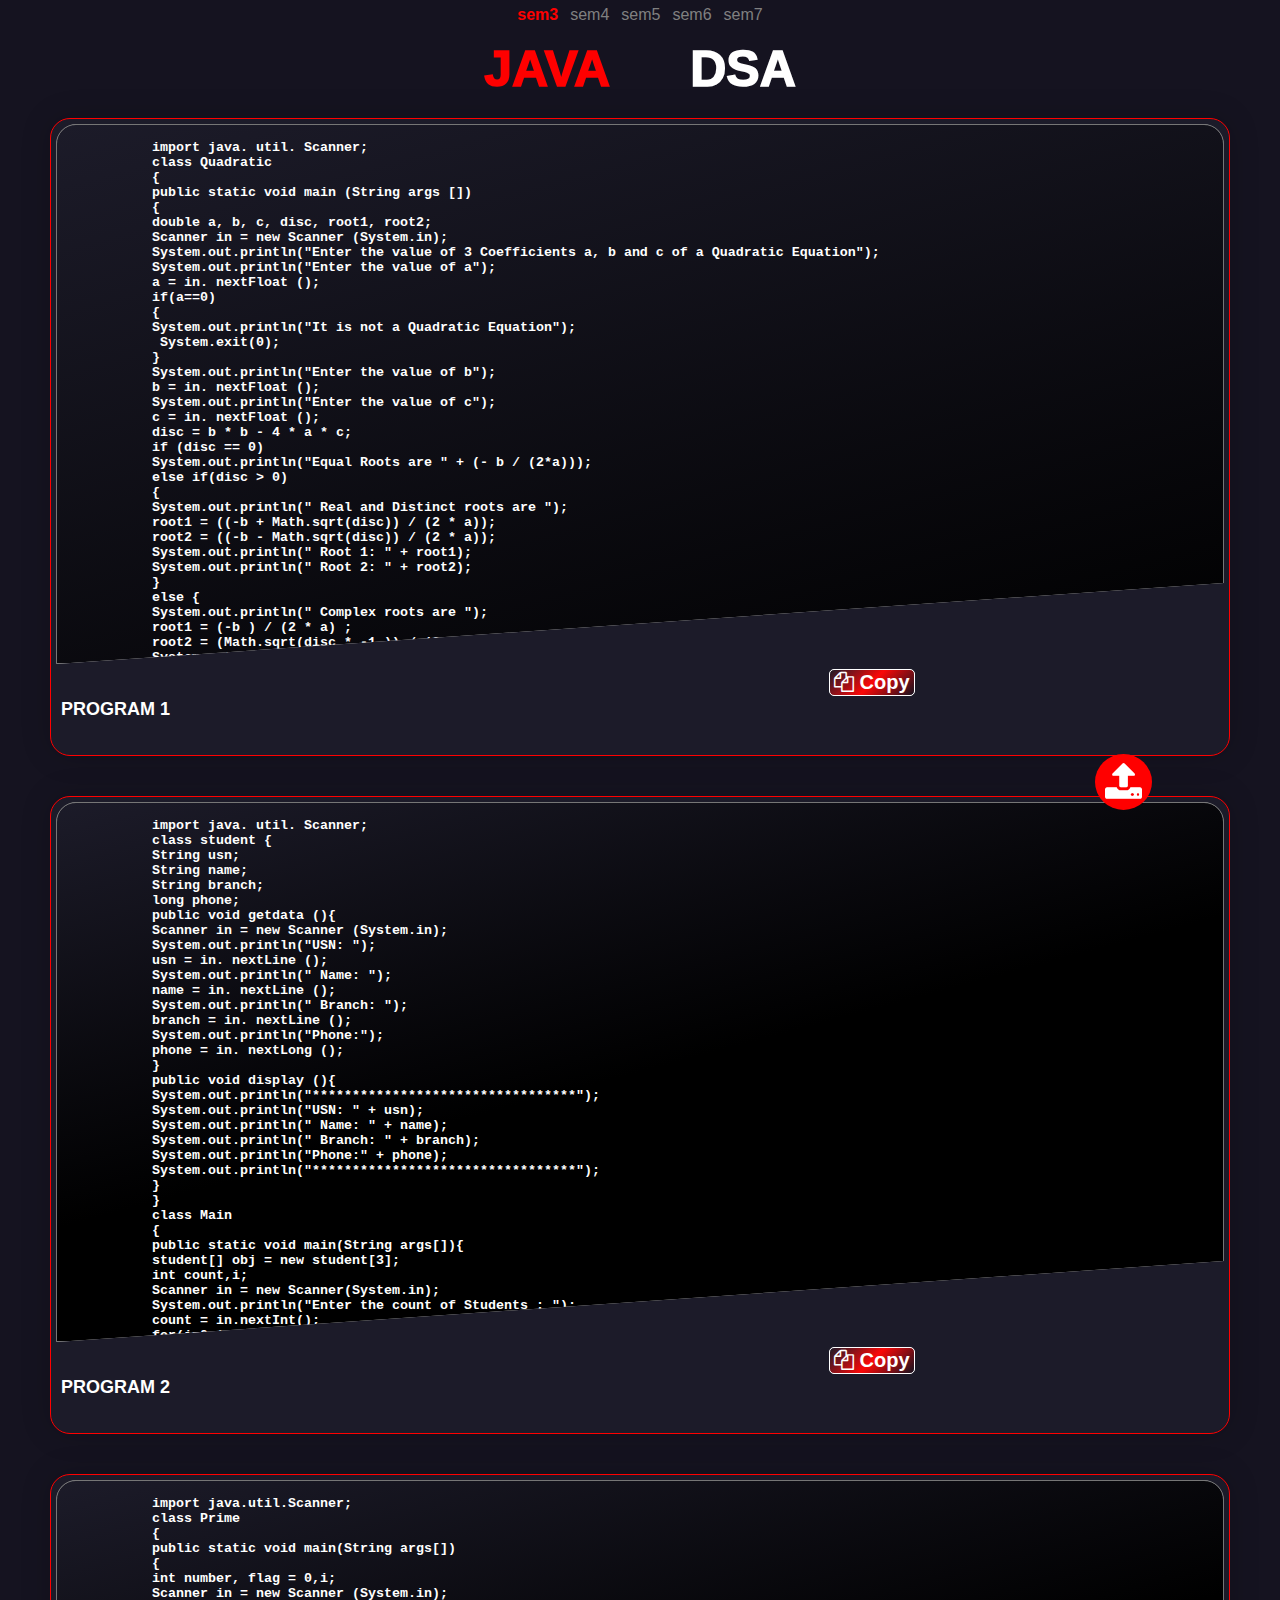
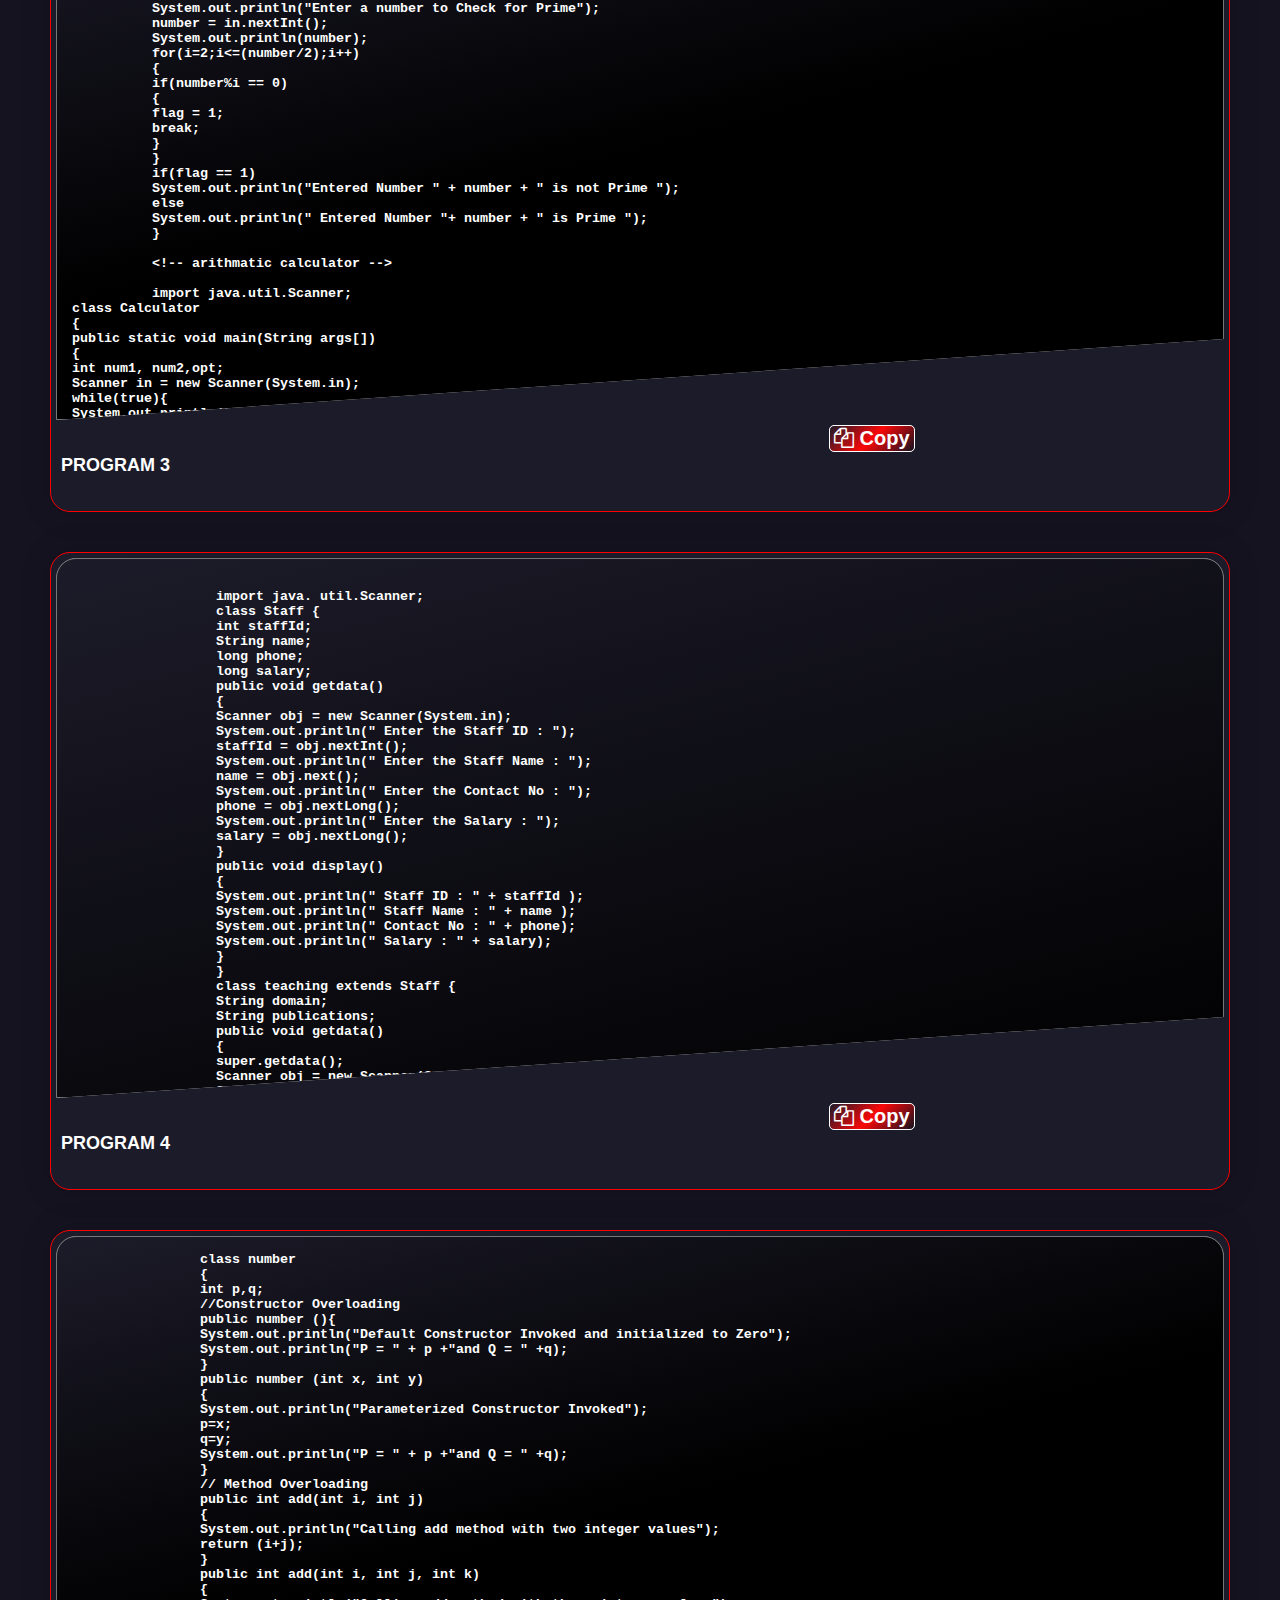
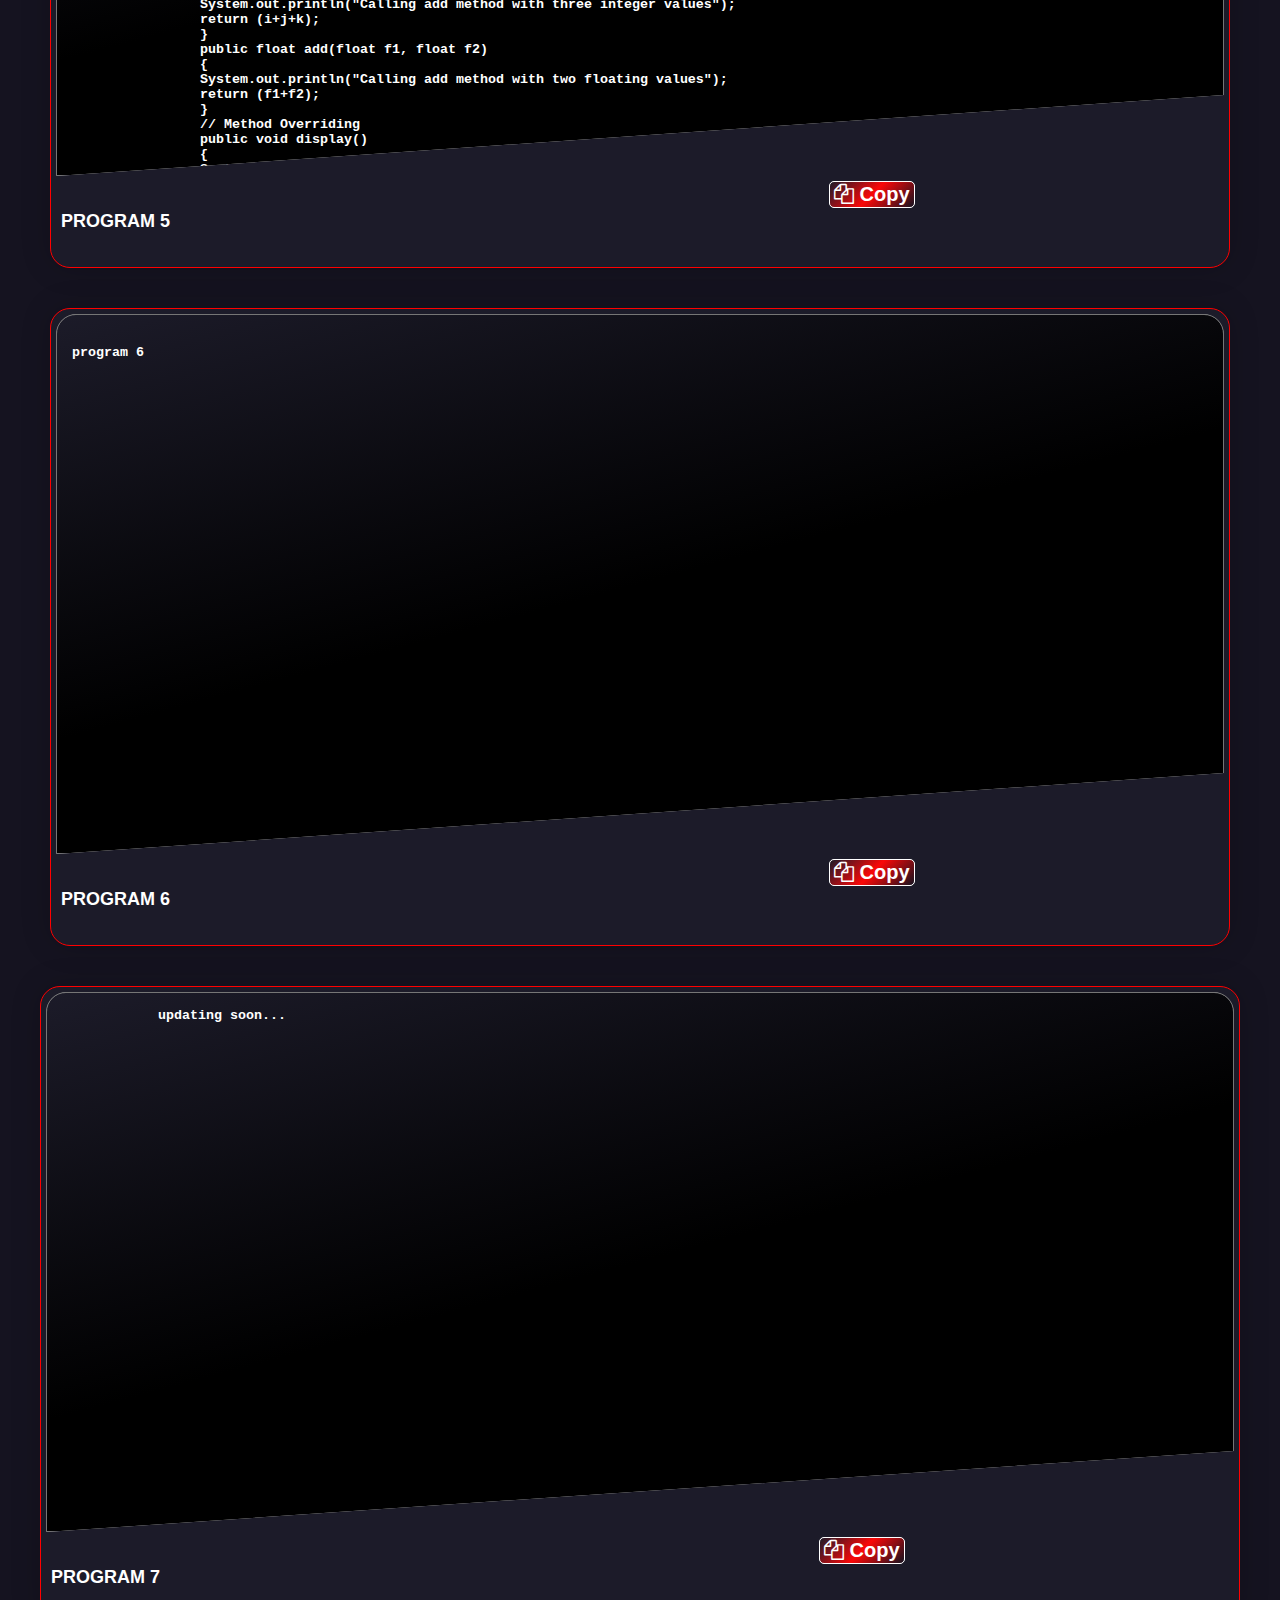
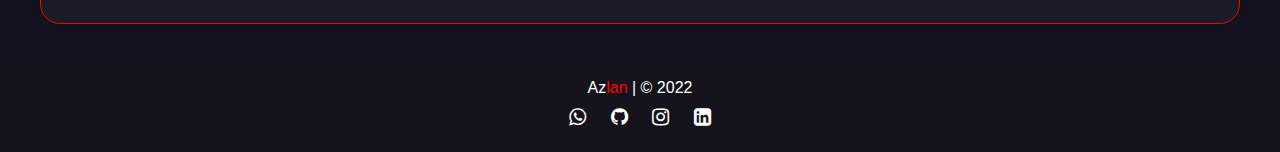
==== commit 480e33f6: "Update cn.html" ====
--- a/java/cn.html
+++ b/java/cn.html
@@ -24,11 +24,11 @@
 
 
 
-    <a  href="">sem3</a>
+    <a  class="active"  href="">sem3</a>
 
     <a   href="https://4thsemlab.netlify.app/">sem4</a>
 
-    <a class="active" href="">sem5</a>
+    <a href="https://labprograms.netlify.app">sem5</a>
 
     <a href="">sem6</a>
 
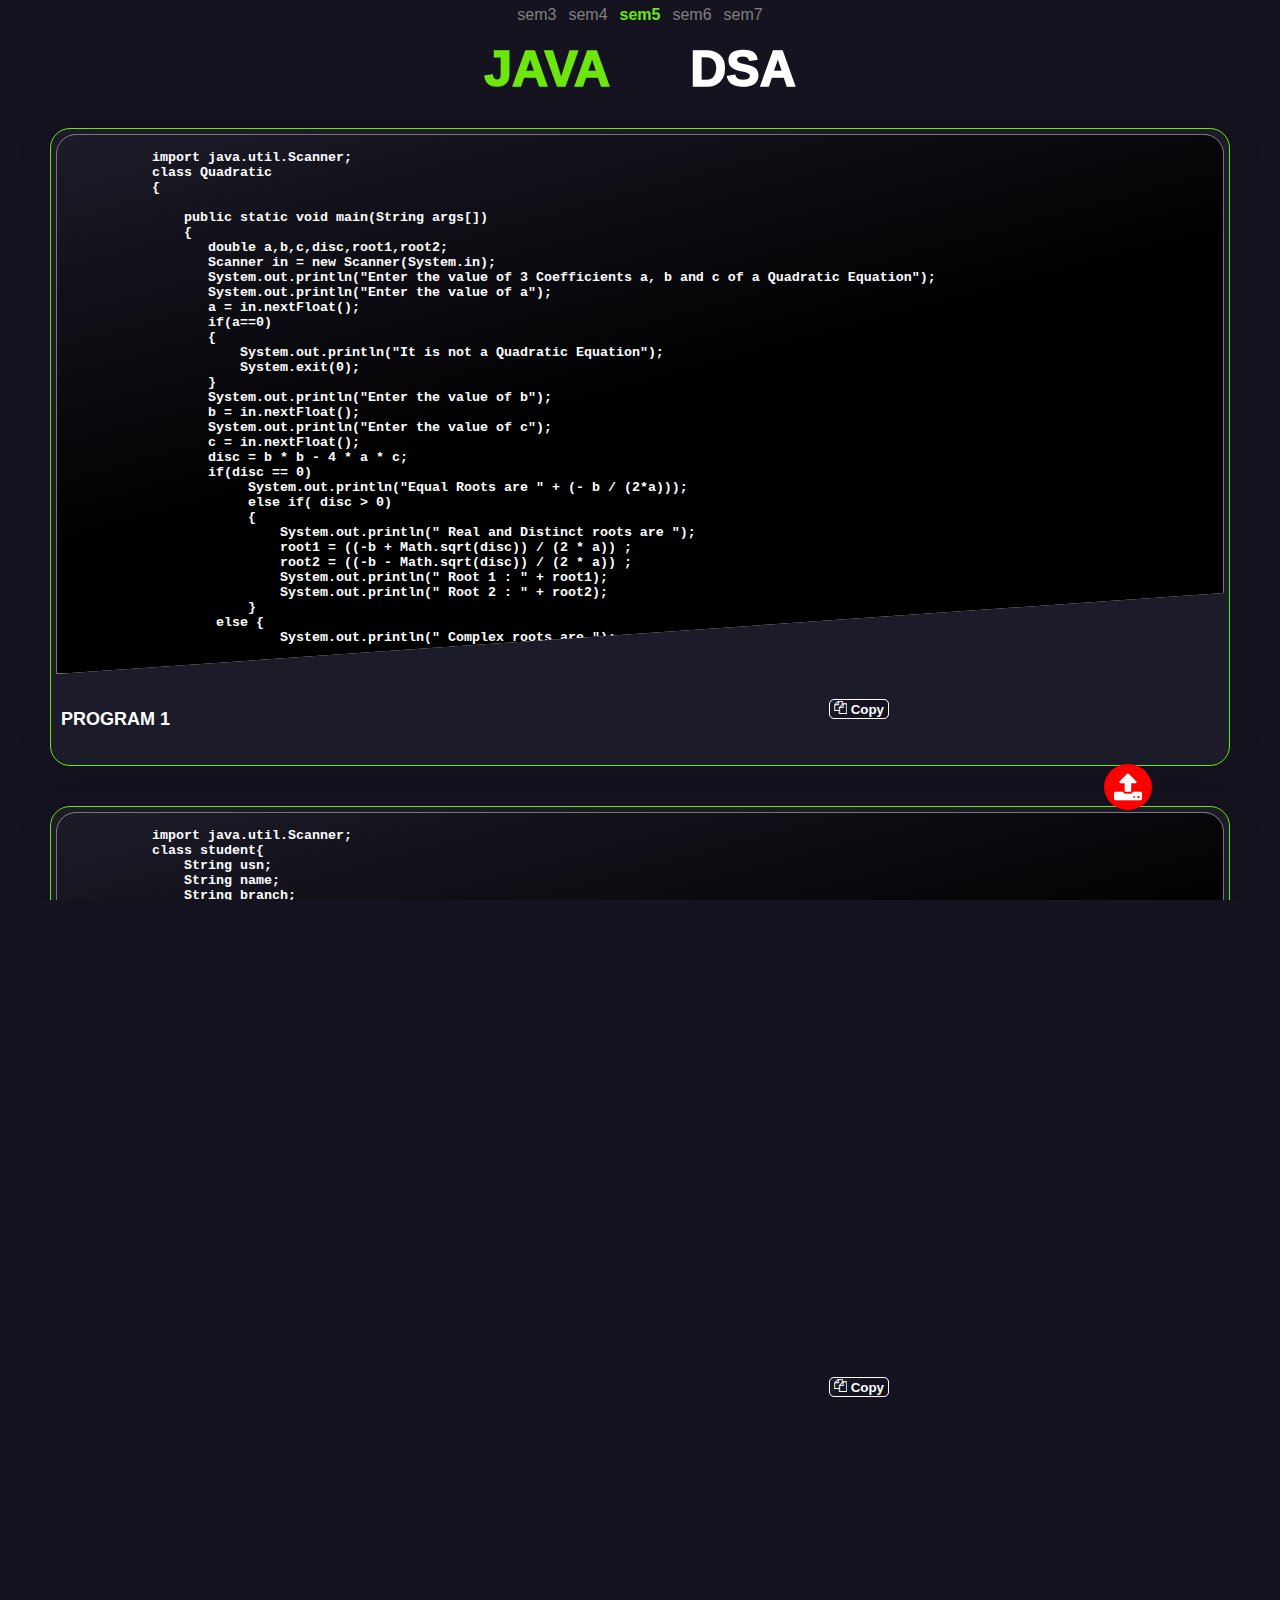
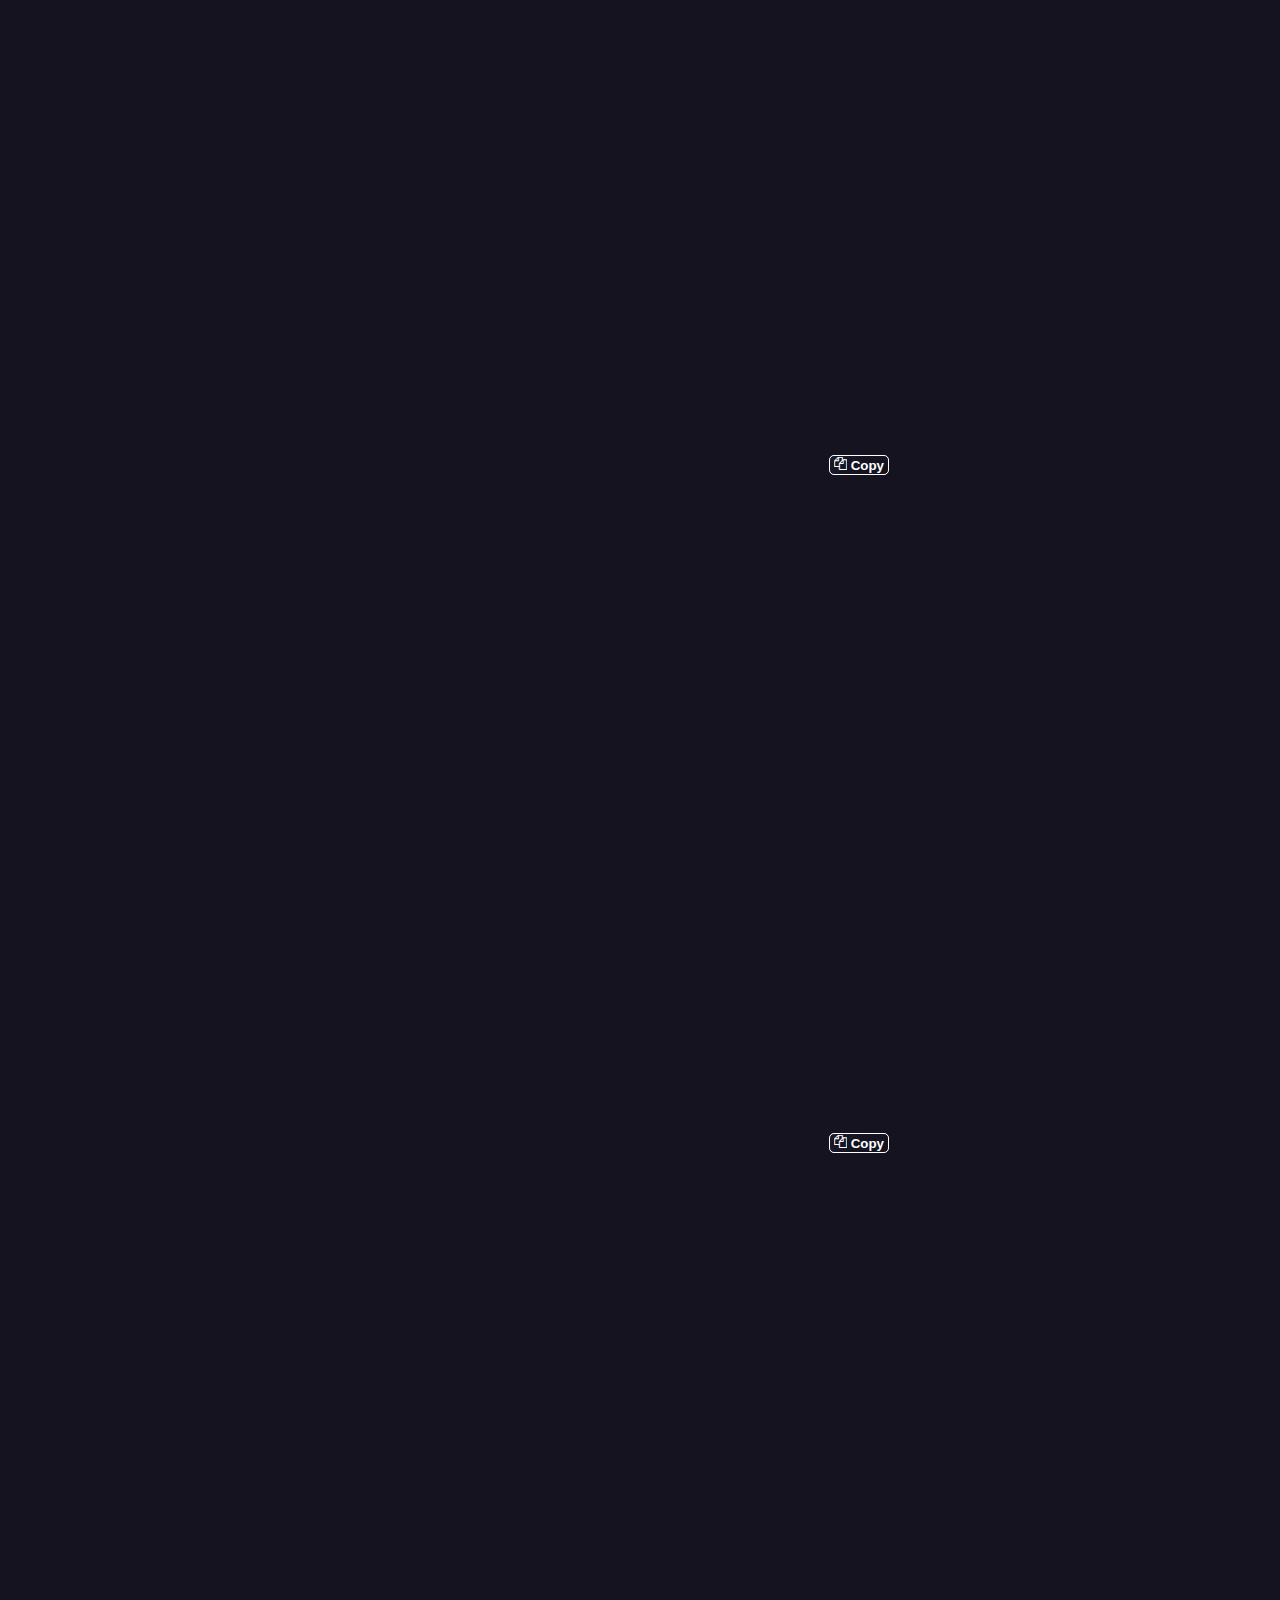
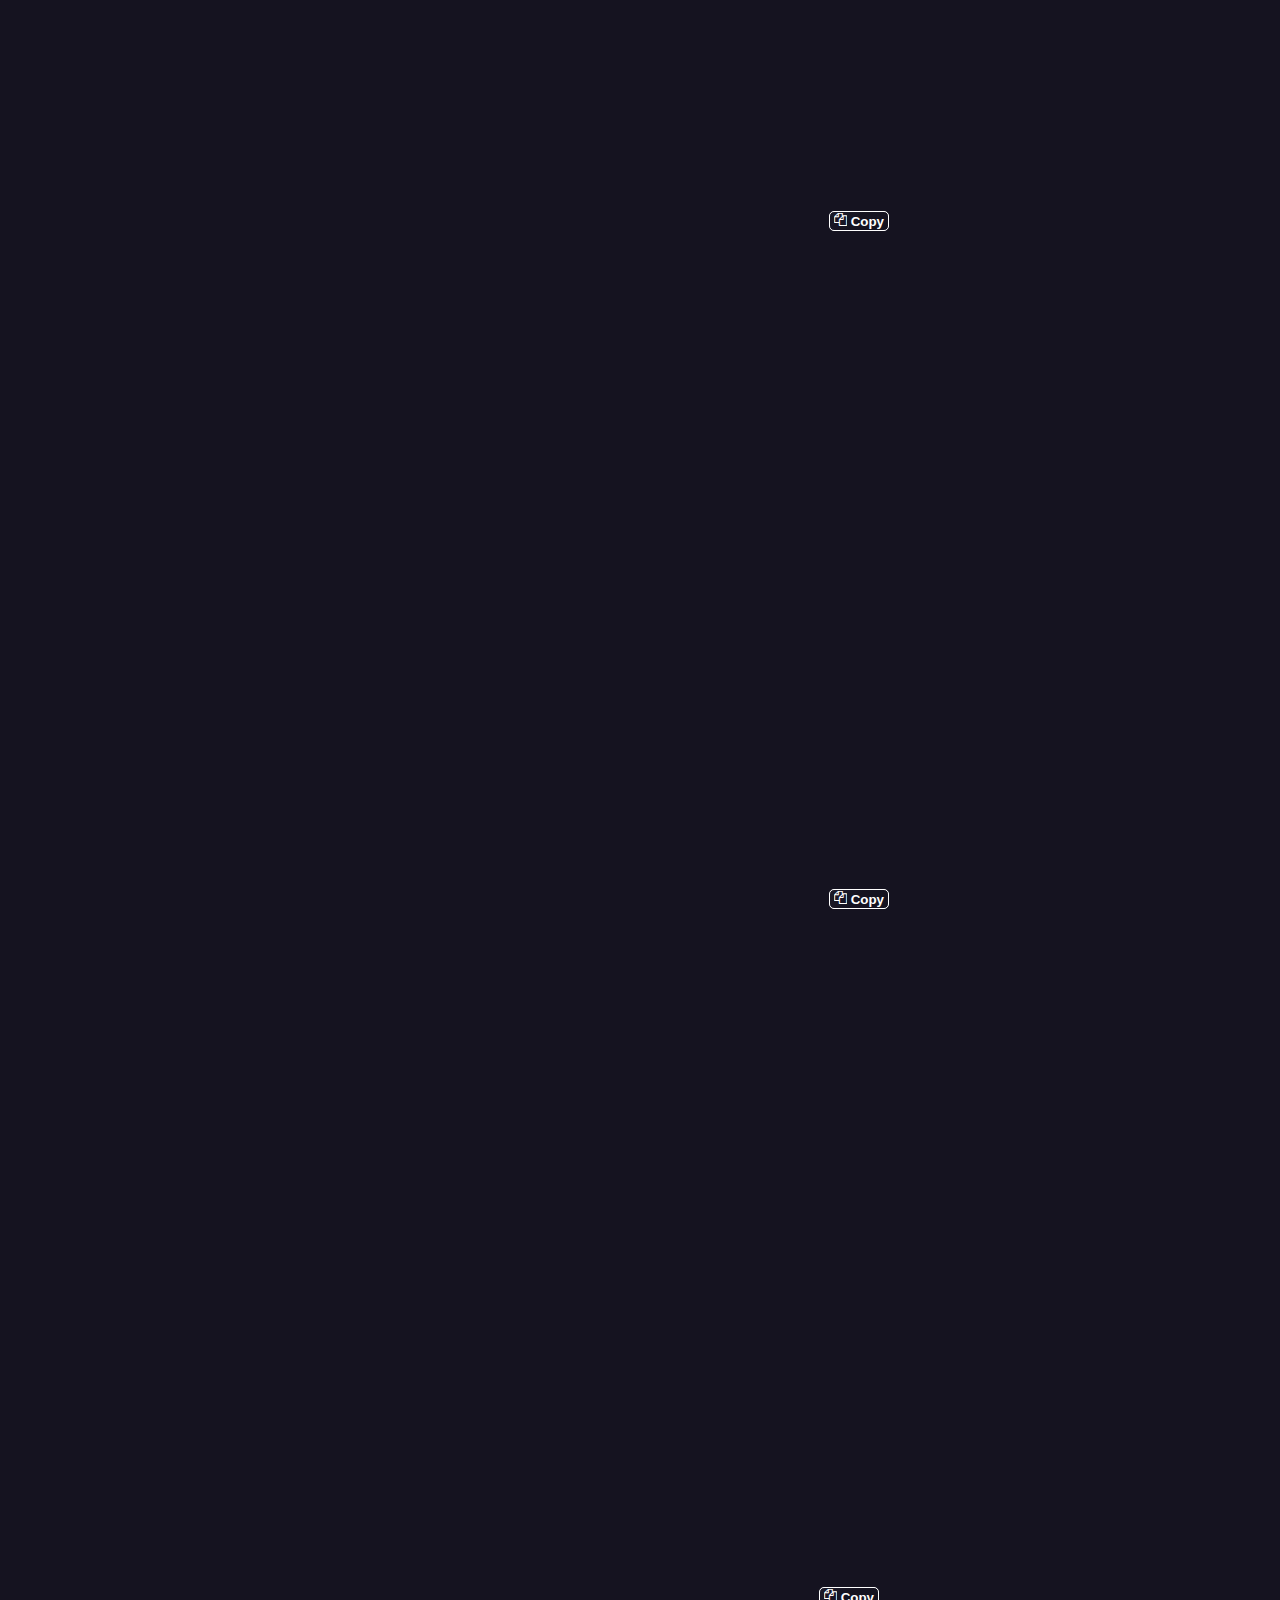
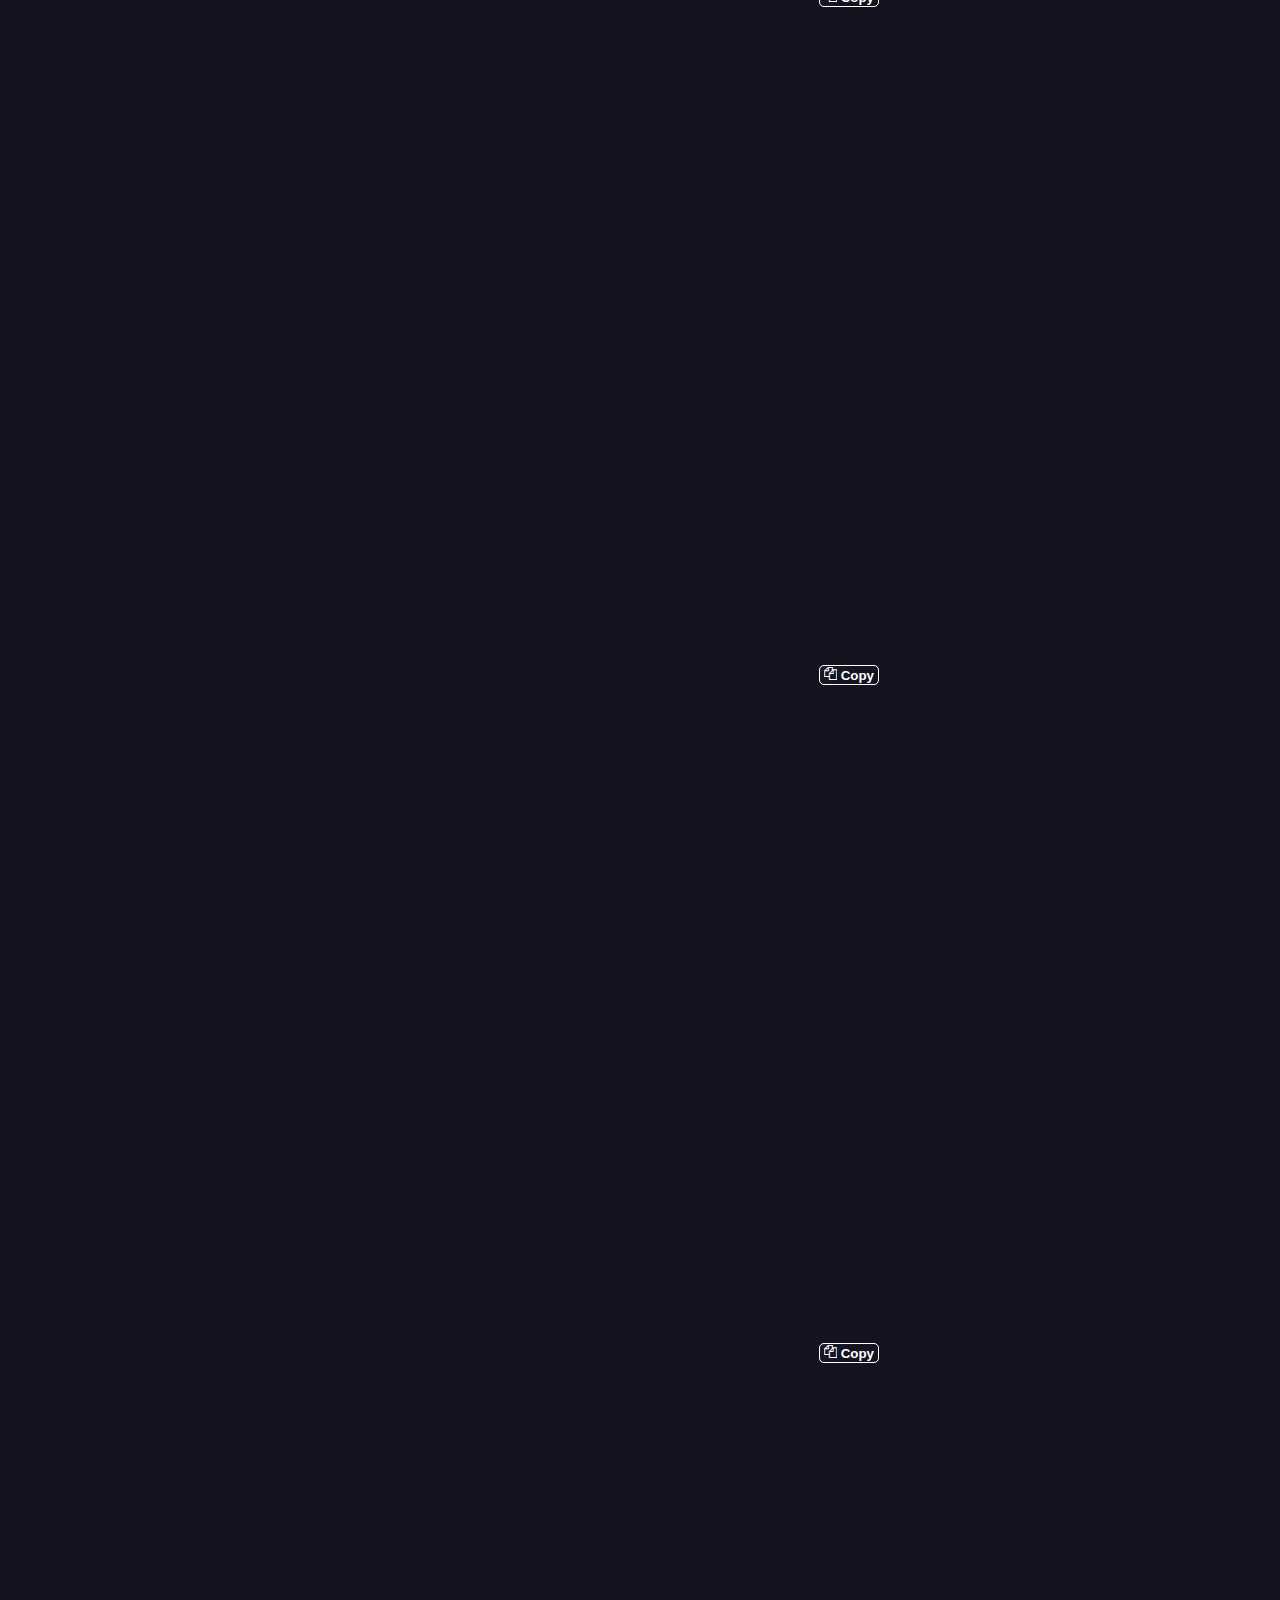
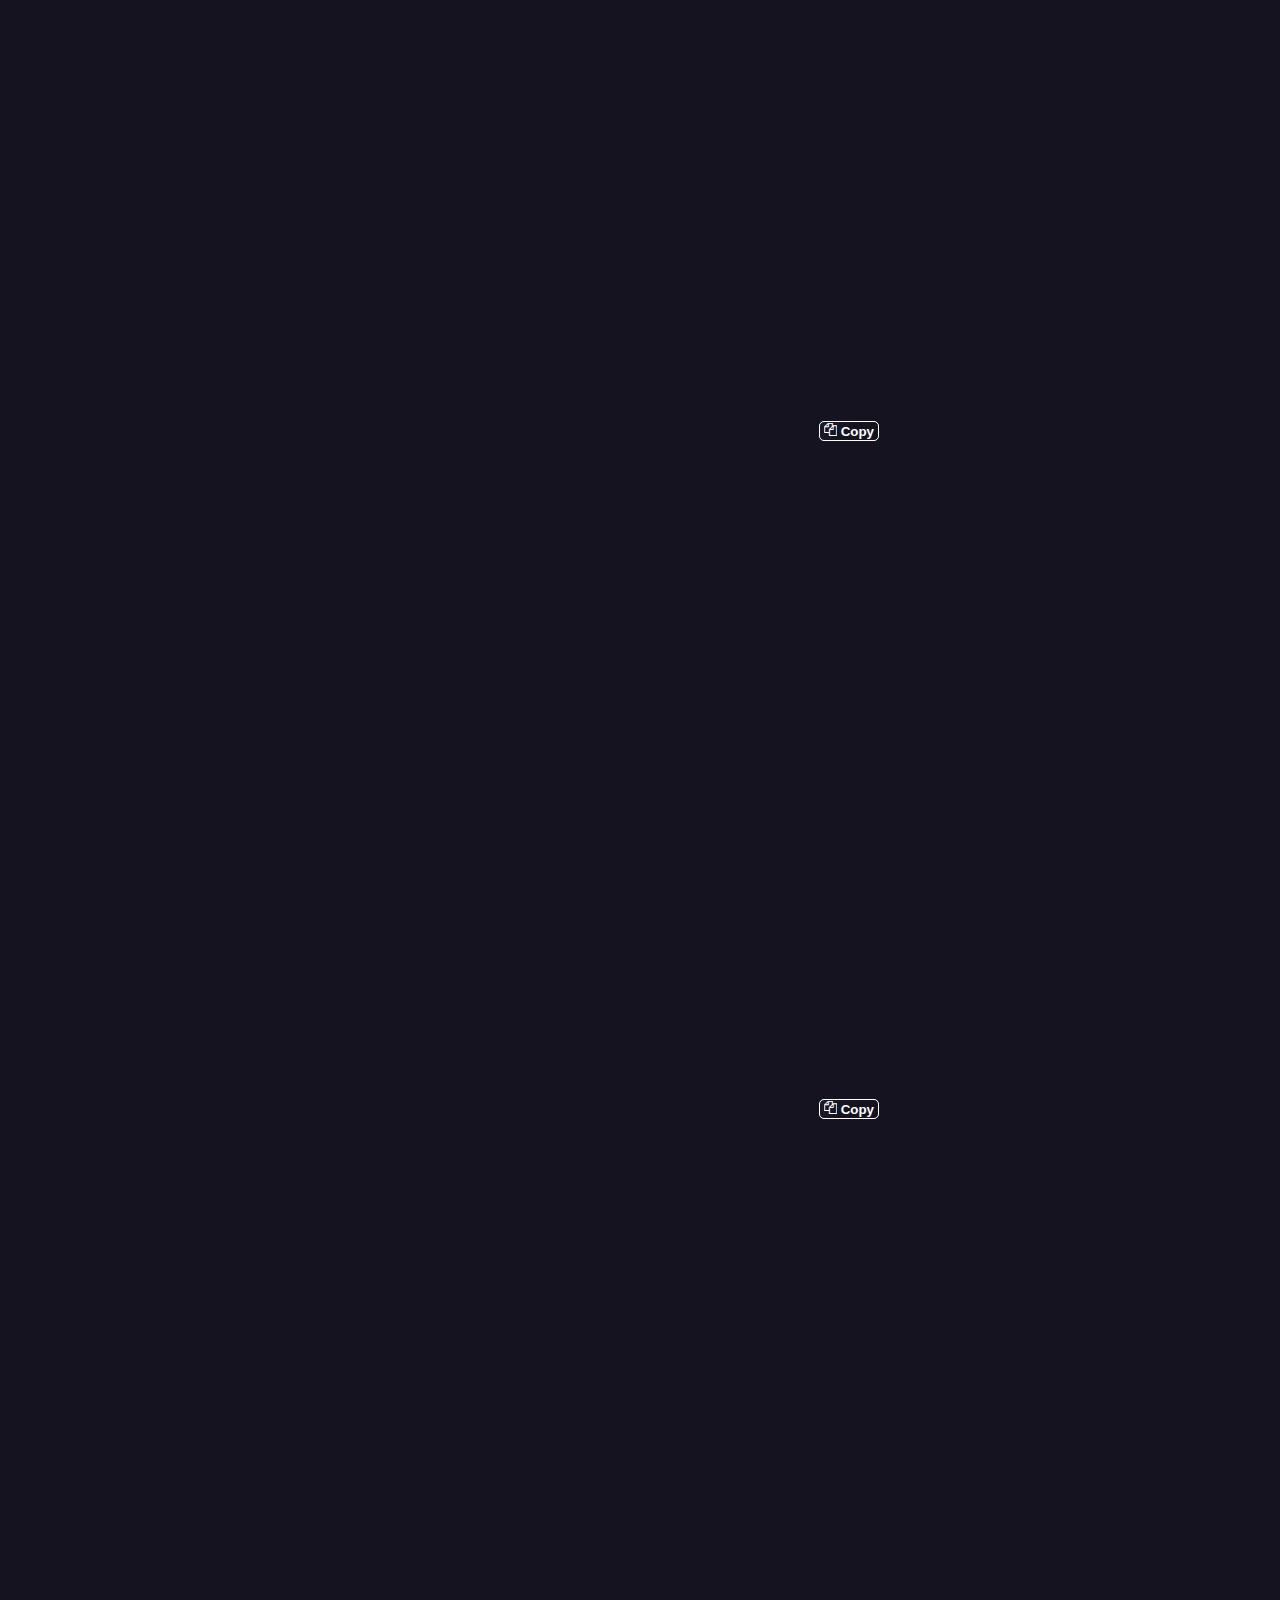
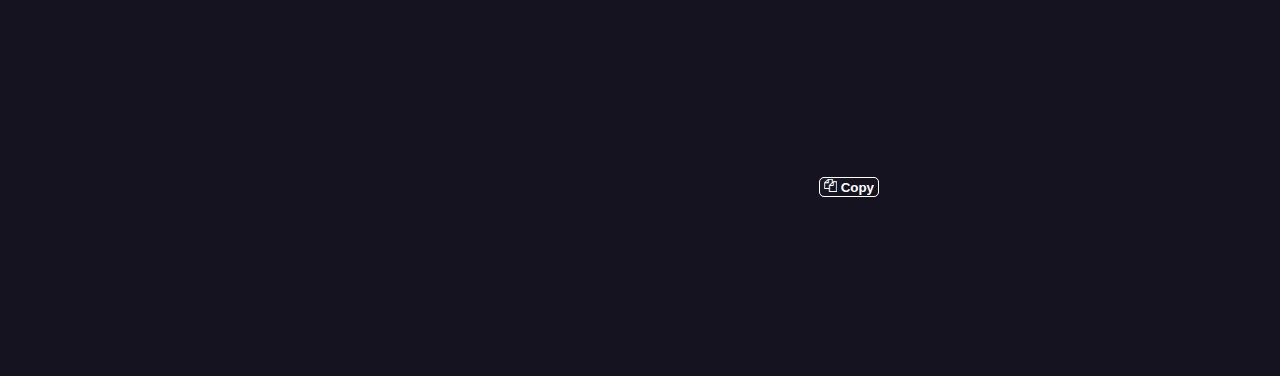
==== commit 55fcd369: "Add files via upload" ====
--- a/java/cn.html
+++ b/java/cn.html
@@ -24,11 +24,11 @@
 
 
 
-    <a  class="active"  href="">sem3</a>
+    <a  href="">sem3</a>
 
     <a   href="https://4thsemlab.netlify.app/">sem4</a>
 
-    <a href="https://labprograms.netlify.app">sem5</a>
+    <a class="active" href="">sem5</a>
 
     <a href="">sem6</a>
 
@@ -60,46 +60,50 @@
     <div class="card card1">
       <div class="container">
         <textarea name="" id="myInput" >
-          import java. util. Scanner;
+          import java.util.Scanner;
           class Quadratic
           {
-          public static void main (String args [])
-          {
-          double a, b, c, disc, root1, root2;
-          Scanner in = new Scanner (System.in);
-          System.out.println("Enter the value of 3 Coefficients a, b and c of a Quadratic Equation");
-          System.out.println("Enter the value of a");
-          a = in. nextFloat ();
-          if(a==0)
-          {
-          System.out.println("It is not a Quadratic Equation");
-           System.exit(0);
+              
+              public static void main(String args[])
+              {
+                 double a,b,c,disc,root1,root2;
+                 Scanner in = new Scanner(System.in);
+                 System.out.println("Enter the value of 3 Coefficients a, b and c of a Quadratic Equation");
+                 System.out.println("Enter the value of a");
+                 a = in.nextFloat();
+                 if(a==0)
+                 {
+                     System.out.println("It is not a Quadratic Equation");
+                     System.exit(0);
+                 }
+                 System.out.println("Enter the value of b");
+                 b = in.nextFloat();
+                 System.out.println("Enter the value of c");
+                 c = in.nextFloat();
+                 disc = b * b - 4 * a * c;
+                 if(disc == 0)
+                      System.out.println("Equal Roots are " + (- b / (2*a)));
+                      else if( disc > 0)
+                      {
+                          System.out.println(" Real and Distinct roots are ");
+                          root1 = ((-b + Math.sqrt(disc)) / (2 * a)) ;
+                          root2 = ((-b - Math.sqrt(disc)) / (2 * a)) ;
+                          System.out.println(" Root 1 : " + root1);
+                          System.out.println(" Root 2 : " + root2);
+                      }
+                  else {
+                          System.out.println(" Complex roots are ");
+                          
+                          root1 = (-b ) / (2 * a) ;
+                          root2 = (Math.sqrt(disc * -1 )) / (2 * a) ;
+                          System.out.println(" Root 1  : " + root1 + "  + i " + root2 );
+                          System.out.println(" Root 2 : " + root1 + " - i " + root2 );
+                          
+                      }
+                 
+                    
+                  }
           }
-          System.out.println("Enter the value of b");
-          b = in. nextFloat ();
-          System.out.println("Enter the value of c");
-          c = in. nextFloat ();
-          disc = b * b - 4 * a * c;
-          if (disc == 0)
-          System.out.println("Equal Roots are " + (- b / (2*a)));
-          else if(disc > 0)
-          {
-          System.out.println(" Real and Distinct roots are ");
-          root1 = ((-b + Math.sqrt(disc)) / (2 * a));
-          root2 = ((-b - Math.sqrt(disc)) / (2 * a));
-          System.out.println(" Root 1: " + root1);
-          System.out.println(" Root 2: " + root2);
-          }
-          else {
-          System.out.println(" Complex roots are ");
-          root1 = (-b ) / (2 * a) ;
-          root2 = (Math.sqrt(disc * -1 )) / (2 * a) ;
-          System.out.println(" Root 1 : " + root1 + " + i " + root2 );
-          System.out.println(" Root 2 : " + root1 + " - i " + root2 );
-          }
-          }
-          }
-  
                   </textarea>
       </div>
       <div class="details">
@@ -112,52 +116,65 @@
     <div class="card card2">
       <div class="container">
         <textarea name="" id="myInput1" cols="90" rows="10">
-          import java. util. Scanner;
-          class student {
-          String usn;
-          String name;
-          String branch;
-          long phone;
-          public void getdata (){
-          Scanner in = new Scanner (System.in);
-          System.out.println("USN: ");
-          usn = in. nextLine ();
-          System.out.println(" Name: ");
-          name = in. nextLine ();
-          System.out.println(" Branch: ");
-          branch = in. nextLine ();
-          System.out.println("Phone:");
-          phone = in. nextLong ();
-          }
-          public void display (){
-          System.out.println("*********************************");
-          System.out.println("USN: " + usn);
-          System.out.println(" Name: " + name);
-          System.out.println(" Branch: " + branch);
-          System.out.println("Phone:" + phone);
-          System.out.println("*********************************");
-          }
+          import java.util.Scanner;
+          class student{
+              String usn;
+              String name;
+              String branch;
+              long phone;
+              public void getdata(){
+                 Scanner in = new Scanner(System.in);
+                      System.out.println("USN : ");
+                     usn = in.nextLine();
+                      System.out.println(" Name : ");
+                      name = in.nextLine();
+                      System.out.println(" Branch: ");
+                      branch = in.nextLine();
+                      System.out.println("Phone :");
+                      phone = in.nextLong();
+                  }
+              
+              public void display(){
+                   
+                  
+                      
+                      System.out.println("*********************************");
+                      System.out.println("USN : " + usn);
+                      
+                      System.out.println(" Name : " + name);
+                       
+                      System.out.println(" Branch: " + branch);
+                       
+                      System.out.println("Phone :" + phone);
+                       System.out.println("*********************************");
+                     
+                  
+              }
           }
           class Main
           {
-          public static void main(String args[]){
-          student[] obj = new student[3];
-          int count,i;
-          Scanner in = new Scanner(System.in);
-          System.out.println("Enter the count of Students : ");
-          count = in.nextInt();
-          for(i=0;i<count;i++)
-          obj[i] = new student();
-          for(i=0;i<count;i++){
-          System.out.println(" Enter the Student " + (i + 1 ) + " Details");
-          obj[i].getdata();
-          }
-          System.out.println("Student Information Entered Are : ");
-          for(i=0;i<count;i++){
-          System.out.println("Student " + (i + 1 ) + " Details");
-          obj[i].display();
-          }
-          }
+              
+              public static void main(String args[]){
+                  student[] obj = new student[3];
+                   int count,i;
+                  Scanner in = new Scanner(System.in);
+                  System.out.println("Enter the count of Students : ");
+                  count = in.nextInt();
+                  for(i=0;i<count;i++){
+                      obj[i] = new student();
+                  }
+                  for(i=0;i<count;i++){
+                  System.out.println(" Enter the  Student " + (i + 1 ) + " Details");
+                  obj[i].getdata();
+                  }
+                     System.out.println("Student Information Entered Are : ");
+                    for(i=0;i<count;i++){ 
+                        System.out.println("Student " + (i + 1 ) + " Details");
+                    obj[i].display();
+                  
+              }
+              }
+              
           }
 
                   </textarea>
@@ -173,73 +190,81 @@
     <div class="card card3">
       <div class="container">
         <textarea name="" id="myInput2" cols="90" rows="10">
+          // calculator program is below arithmetic program
           import java.util.Scanner;
           class Prime
           {
-          public static void main(String args[])
+              
+              public static void main(String args[])
+              {
+                 int number, flag = 0,i;
+                 Scanner in = new Scanner(System.in);
+                 System.out.println("Enter a number to Check for Prime");
+                 number = in.nextInt();
+                 System.out.println(number);
+                 for(i=2;i<=(number/2);i++)
+                 {
+                  if(number%i == 0)
+                  {
+                      flag = 1;
+                      break;
+                  }
+                 }
+                if(flag == 1)
+                System.out.println("Entered Number " + number + " is not Prime ");
+                else
+                System.out.println(" Entered Number "+ number + " is Prime ");
+          
+              }
+              
+                  }
+
+
+          <!-- arithmatic calculator -->
+
+          import java.util.Scanner;
+          class Calculator
           {
-          int number, flag = 0,i;
-          Scanner in = new Scanner (System.in);
-          System.out.println("Enter a number to Check for Prime");
-          number = in.nextInt();
-          System.out.println(number);
-          for(i=2;i<=(number/2);i++)
-          {
-          if(number%i == 0)
-          {
-          flag = 1;
-          break;
-          }
-          }
-          if(flag == 1)
-          System.out.println("Entered Number " + number + " is not Prime ");
-          else
-          System.out.println(" Entered Number "+ number + " is Prime ");
-          }
-
-          <!-- arithmatic calculator -->
-
-          import java.util.Scanner;
-class Calculator
-{
-public static void main(String args[])
-{
-int num1, num2,opt;
-Scanner in = new Scanner(System.in);
-while(true){
-System.out.println("Enter the First Number");
-num1 = in.nextInt();
-System.out.println("Enter the Second Number");
-num2 = in.nextInt();
-System.out.println("*********Calculator Using Switch**********");
-System.out.println("1. Addition");
-System.out.println("2. Subtraction");
-System.out.println("3. Multiplication");
-System.out.println("4. Division");
-System.out.println("5. Exit");
-System.out.println("Enter Ur Choice(1-5)");
-opt = in.nextInt();
-switch(opt){
-case 1: System.out.println(" Sum of " + num1 + " and " + num2 +" is : " + (num1+num2));
-break;
-case 2: System.out.println(" Difference of " + num1 + " and " + num2 +" is : " + (num1-
-num2));
-break;
-case 3: System.out.println(" Product of " + num1 + " and " + num2 +" is : " + (num1*num2));
-break;
-case 4: if(num2==0)
-{
-System.out.println("Divide by Zero Error");
-break;
-}
-System.out.println(" Division of " + num1 + " and " + num2 +" is : " + (num1/num2));
-break;
-default: System.out.println("Invalid Input");
-System.exit(0);
-}
-}
-}
-}
+              
+              public static void main(String args[])
+              {
+                 int num1, num2,opt;
+                 Scanner in = new Scanner(System.in);
+                 while(true){
+                
+                 System.out.println("Enter the First Number");
+                 num1 = in.nextInt();
+                 System.out.println("Enter the Second Number");
+                 num2 = in.nextInt();
+                 System.out.println("*********Calculator Using Switch**********");
+                 System.out.println("1. Addition");
+                 System.out.println("2. Subtraction");
+                 System.out.println("3. Multiplication");
+                 System.out.println("4. Division");
+                 System.out.println("5. Exit");
+                 System.out.println("Enter Ur Choice(1-5)");
+                 opt = in.nextInt();
+                 
+                 switch(opt){
+                     case 1: System.out.println(" Sum of " + num1 + " and " + num2 +" is : " + (num1+num2));
+                             break;
+                     case 2: System.out.println(" Difference of " + num1 + " and " + num2 +" is : " + (num1-num2));
+                             break;
+                     case 3: System.out.println(" Product of " + num1 + " and " + num2 +" is : " + (num1*num2));
+                             break;
+                     case 4: if(num2==0)
+                             {
+                                 System.out.println("Divide by Zero Error");
+                                 break;
+                             }
+                             System.out.println(" Division of " + num1 + " and " + num2 +" is : " + (num1/num2));
+                             break;
+                     default: System.out.println("Invalid Input");
+                              System.exit(0);
+                     }
+                        }
+                   }
+                  }
                                   </textarea>
       </div>
       <div class="details">
@@ -255,122 +280,150 @@
             <div class="container">
                 <textarea  name="" id="myInput3" cols="90" rows="10">
 
-                  import java. util.Scanner;
+
+                  import java.util.Scanner;
+
                   class Staff {
-                  int staffId;
-                  String name;
-                  long phone;
-                  long salary;
-                  public void getdata()
-                  {
-                  Scanner obj = new Scanner(System.in);
-                  System.out.println(" Enter the Staff ID : ");
-                  staffId = obj.nextInt();
-                  System.out.println(" Enter the Staff Name : ");
-                  name = obj.next();
-                  System.out.println(" Enter the Contact No : ");
-                  phone = obj.nextLong();
-                  System.out.println(" Enter the Salary : ");
-                  salary = obj.nextLong();
-                  }
-                  public void display()
-                  {
-                  System.out.println(" Staff ID : " + staffId );
-                  System.out.println(" Staff Name : " + name );
-                  System.out.println(" Contact No : " + phone);
-                  System.out.println(" Salary : " + salary);
-                  }
-                  }
-                  class teaching extends Staff {
-                  String domain;
-                  String publications;
-                  public void getdata()
-                  {
-                  super.getdata();
-                  Scanner obj = new Scanner(System.in);
-                  System.out.println(" Enter the Domain : ");
-                  domain = obj.next();
-                  System.out.println(" Enter the Publications :");
-                  publications = obj.next();
-                  }
-                  public void display()
-                  {
-                  super.display();
-                  System.out.println(" Domain : " + domain);
-                  System.out.println(" Publications :" + publications);
-                  }
-                  }
-                  class technical extends Staff {
-                  String skills;
-                  public void getdata()
-                  {
-                  super.getdata();
-                  Scanner obj = new Scanner(System.in);
-                  System.out.println(" Enter the Skills : ");
-                  skills = obj.next();
-                  }
-                  public void display()
-                  {
-                  super.display();
-                  System.out.println(" Skills : " + skills);
-                  }
-                  }
-                  class contract extends Staff {
-                  long period;
-                  public void getdata()
-                  {
-                  super.getdata();
-                  Scanner obj = new Scanner(System.in);
-                  System.out.println(" Enter the Contract Period (in Years) : ");
-                  period = obj.nextLong();
-                  }
-                  public void display()
-                  {
-                  super.display();
-                  System.out.println(" Period : " + period);
-                  }
-                  }
+                   int staffId;
+                   String name;
+                   long phone;
+                   long salary;
+                  
+                   public void getdata()
+                        {
+                              Scanner obj = new Scanner(System.in);
+                              System.out.println(" Enter the Staff ID : ");
+                              staffId = obj.nextInt();
+                              System.out.println(" Enter the Staff Name : ");
+                              name = obj.next();
+                              System.out.println(" Enter the Contact No : ");
+                              phone = obj.nextLong();
+                              System.out.println(" Enter the Salary : ");
+                               salary = obj.nextLong();
+                        }
+                  
+                       public void display()
+                          {
+                          
+                              System.out.println(" Staff ID : " + staffId );
+                              System.out.println(" Staff Name : " + name );
+                              System.out.println(" Contact No : " + phone);
+                              System.out.println(" Salary : " + salary);
+                          }
+                   }
+                  
+                   class teaching extends Staff {
+                      String domain;
+                      String publications;
+                  
+                      public void getdata()
+                        {
+                              super.getdata();
+                              Scanner obj = new Scanner(System.in);
+                              System.out.println(" Enter the Domain : ");
+                              domain = obj.next();
+                              System.out.println(" Enter the Publications :");
+                              publications = obj.next();
+                        }
+                       public void display()
+                         {
+                              super.display();
+                              System.out.println(" Domain : " + domain);
+                              System.out.println(" Publications :" + publications);
+                            
+                        }
+                    } 
+                   class technical extends Staff {
+                      String skills;
+                      public void getdata()
+                         {
+                              super.getdata();
+                              Scanner obj = new Scanner(System.in);
+                              System.out.println(" Enter the Skills : ");
+                              skills = obj.next();
+                          }
+                           public void display()
+                            {
+                              super.display();
+                              System.out.println(" Skills : " + skills);
+                          
+                            }
+                     
+                    }
+                  
+                   class contract extends Staff {
+                      long period;
+                  
+                       public void getdata()
+                         {
+                              super.getdata();
+                              Scanner obj = new Scanner(System.in);
+                              System.out.println(" Enter the Contract Period (in Years) : ");
+                              period = obj.nextLong();
+                          }
+                  
+                           public void display()
+                            {
+                              super.display();
+                              System.out.println(" Period : " + period);
+                              
+                          
+                           }
+                     
+                    }
+                  
                   public class Main
-                  {
-                  public static void main(String args[]){
-                  teaching[] teachobj = new teaching[3];
-                  technical[] techobj = new technical[3];
-                  contract[] conobj = new contract[3];
-                  int count,i;
-                  Scanner in = new Scanner(System.in);
-                  System.out.println("Enter the count of staffs : ");
-                  count = in.nextInt();
-                  for(i=0;i<count;i++){
-                  teachobj[i] = new teaching();
-                  techobj[i] = new technical();
-                  conobj[i]= new contract();
-                  }
-                  for(i=0;i<count;i++){
-                  System.out.println(" Enter the Teaching Staff details " + (i + 1 ) + " Details");
-                  teachobj[i].getdata();
-                  }
-                  for(i=0;i<count;i++){
-                  System.out.println(" Enter the Technical Staff details " + (i + 1 ) + " Details");
-                  techobj[i].getdata();
-                  }
-                  for(i=0;i<count;i++){
-                  System.out.println(" Enter the Contract Staff details " + (i + 1 ) + " Details");
-                  conobj[i].getdata();
-                  }
-                  System.out.println("Staff Information Entered Are : ");
-                  for(i=0;i<count;i++){
-                  System.out.println("Teaching : " + (i + 1 ) + " Details");
-                  teachobj[i].display();
-                  }
-                  for(i=0;i<count;i++){
-                  System.out.println("Technical : " + (i + 1 ) + " Details");
-                  techobj[i].display();
-                  }
-                  for(i=0;i<count;i++){
-                  System.out.println("Contract : " + (i + 1 ) + " Details");
-                  conobj[i].display();
-                  }
-                  }
+                    {
+                      
+                      public static void main(String args[]){
+                          teaching[] teachobj = new teaching[3];
+                          technical[] techobj = new technical[3];
+                          contract[] conobj = new contract[3];
+                           int count,i;
+                          Scanner in = new Scanner(System.in);
+                          System.out.println("Enter the count of staffs : ");
+                          count = in.nextInt();
+                          for(i=0;i<count;i++){
+                              teachobj[i] = new teaching();
+                              techobj[i] = new technical();
+                              conobj[i]= new contract();
+                           }
+                  
+                          for(i=0;i<count;i++){
+                          System.out.println(" Enter the  Teaching Staff details " + (i + 1 ) + " Details");
+                          teachobj[i].getdata();
+                          }
+                  
+                           for(i=0;i<count;i++){
+                          System.out.println(" Enter the  Technical Staff details " + (i + 1 ) + " Details");
+                          techobj[i].getdata();
+                          }
+                  
+                           for(i=0;i<count;i++){
+                          System.out.println(" Enter the  Contract Staff details " + (i + 1 ) + " Details");
+                          conobj[i].getdata();
+                          }
+                  
+                             System.out.println("Staff Information Entered Are : ");
+                            for(i=0;i<count;i++){ 
+                                System.out.println("Teaching : " + (i + 1 ) + " Details");
+                            teachobj[i].display();
+                          
+                              }
+                  
+                      for(i=0;i<count;i++){ 
+                                System.out.println("Technical : " + (i + 1 ) + " Details");
+                            techobj[i].display();
+                          
+                         }
+                  
+                      for(i=0;i<count;i++){ 
+                                System.out.println("Contract : " + (i + 1 ) + " Details");
+                            conobj[i].display();
+                          
+                          }
+                      }
+                      
                   }
 
                   </textarea>
@@ -389,73 +442,83 @@
         <div class="card card2">
             <div class="container">
               <textarea  name="" id="myInput4" cols="90" rows="10">
+
                 class number
                 {
-                int p,q;
-                //Constructor Overloading
-                public number (){
-                System.out.println("Default Constructor Invoked and initialized to Zero");
-                System.out.println("P = " + p +"and Q = " +q);
-                }
-                public number (int x, int y)
-                {
-                System.out.println("Parameterized Constructor Invoked");
-                p=x;
-                q=y;
-                System.out.println("P = " + p +"and Q = " +q);
-                }
-                // Method Overloading
+                int p,q; 
+                public number(){
+                    System.out.println("Default Constructor Invoked");
+                }
+                
+                public number(int x, int y)
+                {
+                    System.out.println("Parameterised Constructor Invoked");
+                  p=x; 
+                  q=y;
+                }
+                
                 public int add(int i, int j)
                 {
-                System.out.println("Calling add method with two integer values");
+                    System.out.println("Calling add method with two integer values");
                 return (i+j);
                 }
                 public int add(int i, int j, int k)
                 {
-                System.out.println("Calling add method with three integer values");
+                    System.out.println("Calling add method with three integer values");
                 return (i+j+k);
                 }
                 public float add(float f1, float f2)
                 {
-                System.out.println("Calling add method with two floating values");
+                    System.out.println("Calling add method with two floating values");
                 return (f1+f2);
-                }
-                // Method Overriding
-                public void display()
-                {
-                System.out.println("Inside Parent display method");
-                }
-                }
-                // Child Class
+                 
+                }
+                public void printData()
+                {
+                    System.out.println("Displaying using printData method");
+                System.out.println("p = "+p); 
+                
+                System.out.println(" q = "+q);
+                }
+                
+                   public void display()
+                {
+                 System.out.println("Inside Parent display method"); 
+                }
+                
+                
+                }
                 class override extends number
                 {
-                public void display()
-                {
-                System.out.println("Inside Child display method");
-                }
-                }
+                  public void display()
+                {
+                 System.out.println("Inside Child display method"); 
+                }
+                }
+                
                 class Main
                 {
                 public static void main(String args[])
                 {
-                int x=2, y=3, z=4;
-                number c=new number(); // Parent Object with default constructor called
-                number c1=new number(x, z ); // Parent Object with parametrized constructor called
+                int x=2, y=3, z=4; 
+                number c=new number();
+                c.printData();
+                number c1=new number(x, z );
+                c1.printData();
                 float m=7.2F, n=5.2F;
                 int k=c.add(x,y);
-                System.out.println("k = "+k);
-                int t=c.add(x,y,z);
-                System.out.println("t = "+t);
-                float ft=c.add(m, n);
+                System.out.println("k = "+k); 
+                int t=c.add(x,y,z); 
+                System.out.println("t = "+t); 
+                float ft=c.add(m, n); 
                 System.out.println("ft = "+ft);
-                // Method Override
-                override ob = new override(); // Child Object Created
-                number ref;
-                // reference object
+                
+                // Override
+                override ob = new override();
+                number ref; // reference object
                 ref = c;
-                // reference object pointing to parent
                 ref.display();
-                ref = ob; // reference object pointing to child
+                ref = ob;
                 ref.display();
                 }
                 }
@@ -475,7 +538,113 @@
           <div class="container">
               <textarea name="" id="myInput5" cols="90" rows="10">
                                 
-program 6
+                import java.util.*;
+                import java.io.*;
+                import currencyconversion.*;
+                import distanceconversion.*;
+                import timeconversion.*;
+                class converter
+                {
+                public static void main(String args[])
+                {
+                Scanner s=new Scanner(System.in);
+                int choice,ch;
+                currency c=new currency();
+                distance d=new distance();
+                timer t=new timer();
+                do
+                {
+                System.out.println("1.dollar to rupee ");
+                System.out.println("2.rupee to dollar ");
+                System.out.println("3.Euro to rupee ");
+                System.out.println("4..rupee to Euro ");
+                System.out.println("5.Yen to rupee ");
+                System.out.println("6.Rupee to Yen ");
+                System.out.println("7.Meter to kilometer ");
+                System.out.println("8.kilometer to meter ");
+                System.out.println("9.Miles  to kilometer ");
+                System.out.println("10.kilometer to miles");
+                System.out.println("11.Hours to Minutes");
+                System.out.println("12.Hours to Seconds");
+                System.out.println("13.Seconds to Hours");
+                System.out.println("14.Minutes to Hours");
+                System.out.println("Enter ur choice");
+                choice=s.nextInt();
+                switch(choice)
+                {
+                case 1:
+                {
+                c.dollartorupee();
+                break;
+                }
+                case 2:
+                {
+                c.rupeetodollar();
+                break;
+                }
+                case 3:
+                {
+                c.eurotorupee();
+                break;
+                }
+                case 4:
+                {
+                c.rupeetoeuro();
+                break;
+                }
+                case 5:
+                {c.yentorupee();
+                break;}
+                case 6 :
+                {
+                c.rupeetoyen();
+                break;
+                }
+                case 7  :
+                {
+                d.mtokm();
+                break;
+                }
+                case 8  :
+                {
+                d.kmtom();
+                break;
+                }
+                case 9  :
+                {
+                d.milestokm();
+                break;
+                }
+                case 10  :
+                {
+                d.kmtomiles();
+                break;
+                }
+                case 11 :
+                {
+                t.hourstominutes();
+                break;
+                }
+                case 12 :
+                {
+                t.hourstoseconds();
+                break;
+                }
+                case 13 :
+                {
+                t.secondstohours();
+                break;
+                }
+                case 14 :
+                {
+                t.minutestohours();
+                break;
+                }}
+                System.out.println("Enter 0 to  quit and 1 to continue ");
+                ch=s.nextInt();
+                }while(ch==1);
+                }
+                }
                                 </textarea>
           </div>
           <div class="details">
@@ -492,7 +661,114 @@
       <div class="card card3">
           <div class="container">
               <textarea name="" id="myInput6" cols="90" rows="10">
-            updating soon...
+
+
+                import java.util.Scanner;
+                interface Resume{
+                   public void biodata();
+                  }
+                  
+                abstract class staff 
+                {
+                    abstract void getdata(); 
+                }
+                
+                abstract class candidate {
+                   
+                    abstract void getdata(); 
+                }
+                
+                class Teacher extends staff implements Resume{
+                    String name;
+                    String degree;
+                    String university;
+                    String location;
+                    String branch;
+                    String achievements;
+                    int experience;
+                    long phone;
+                    public void getdata(){
+                        Scanner obj = new Scanner(System.in);
+                        System.out.println(" Enter the Teacher Name : ");
+                        this.name = obj.next();
+                        System.out.println(" Enter the Teacher Qualification : ");
+                        this.degree = obj.next();
+                        System.out.println(" Enter the Teacher Educational University : ");
+                        this.university = obj.next();
+                        System.out.println(" Enter the Teacher Location : ");
+                        this.location = obj.next();
+                        System.out.println(" Enter the Teacher Branch : ");
+                        this.branch = obj.next();
+                        System.out.println(" Enter the Teacher Achievements: ");
+                        this.achievements = obj.next();
+                        System.out.println(" Enter the Teacher Work Experience : ");
+                        this.experience = obj.nextInt();
+                        System.out.println(" Enter the Teacher Contact Number : ");
+                        this.phone = obj.nextLong();
+                    }
+                
+                    public void biodata(){
+                        System.out.println("######### TEACHER RESUME ##########");
+                        System.out.println("Name: "+ name);
+                        System.out.println("Qualification: "+ degree);
+                        System.out.println("University: "+ university);
+                        System.out.println("Location: "+ location);
+                        System.out.println("Branch: "+ branch);
+                        System.out.println("Achievements: "+ achievements);
+                        System.out.println("Experience: "+ experience);
+                        System.out.println("Contact: "+ phone);
+                        System.out.println("######### RESUME ENDS ##########");
+                        System.out.println();
+                        System.out.println();
+                    }
+                }
+                
+                class Student extends candidate implements Resume{
+                    String name;
+                    String usn;
+                    String result;
+                    String discipline;
+                    long phone;
+                    public void getdata(){
+                        Scanner obj = new Scanner(System.in);
+                        System.out.println(" Enter the Student Name : ");
+                        name = obj.nextLine();
+                        System.out.println(" Enter the Student USN : ");
+                        usn = obj.next();
+                        System.out.println(" Enter the Student Result : ");
+                        result = obj.next();
+                        System.out.println(" Enter the Student Descipline : ");
+                        this.discipline = obj.next();
+                        System.out.println(" Enter the Student Contact Number : ");
+                        this.phone = obj.nextLong();
+                    }
+                
+                    public void biodata(){
+                    System.out.println("\n######### STUDENT RESUME ##########\n");
+                        System.out.println("\nName: "+ name);
+                        System.out.println("\nUSN: "+ usn);
+                        System.out.println("\nResult: "+ result);
+                        System.out.println("\nDiscipline: "+ discipline);
+                        System.out.println("\nContact Number: "+ phone);
+                        System.out.println("\n######### RESUME ENDS ##########\n");
+                    }
+                }
+                
+                
+                
+                class Main {
+                    public static void main(String[] args) {
+                        System.out.println("\n Interface\n ");
+                        //creating objects
+                        Student s = new Student();
+                        s.getdata();
+                        s.biodata();
+                        Teacher t = new Teacher();
+                        t.getdata();
+                        t.biodata();
+                        
+                    }
+                }
                                 </textarea>
           </div>
           <div class="details">
@@ -503,6 +779,522 @@
               <p></p>
           </div>
 </div>   
+      <!--program 8   -->  
+      <div class="card card3">
+        <div class="container">
+            <textarea name="" id="myInput7" cols="90" rows="10">
+              import java.util.*;
+              // class for Even Number
+              class EvenNum implements Runnable {  
+                  public int a;  
+                  public EvenNum(int a) {   
+                      this.a = a;  
+                  }  
+                  public void run() {   
+                      System.out.println("The Thread "+ a +" is EVEN and Square of " + a + " is : " + a * a);  
+                  } 
+              } // class for Odd Number
+              class OddNum implements Runnable {  
+                  public int a;  
+                  public OddNum(int a)  {   
+                      this.a = a;  
+                  }  
+                  public void run()  {   
+                      System.out.println("The Thread "+ a +" is ODD and Cube of " + a + " is: " + a * a * a);  
+                  }
+              }
+              // class to generate random number
+              class RandomNumGenerator extends Thread  {  
+                  public void run() {    
+                      int n = 0;   
+                      Random rand = new Random();   
+                      try  {    
+                          for (int i = 0; i < 5; i++) {    
+                              n = rand.nextInt(10);     
+                              System.out.println("Generated Number is " + n);   
+                              // check if random number is even or odd
+                              if (n % 2 == 0) { 
+                                  Thread thread1 = new Thread(new EvenNum(n));      
+                                  thread1.start();     
+                              } 
+                              else {      
+                                  Thread thread2 = new Thread(new OddNum(n));      
+                                  thread2.start();     
+                              } 
+                      // thread wait for 1 second
+                      Thread.sleep(1000);     
+                      System.out.println("------------------------------------");    
+                          }   
+                      }    
+                      catch (Exception ex) {     
+                          System.out.println(ex.getMessage());   
+                      }  
+                  } 
+              }
+              // Driver class
+              class Multi {  
+                  public static void main(String[] args) {    
+                      RandomNumGenerator rand_num = new RandomNumGenerator();   
+                      rand_num.start();  
+              }
+              }                             
+
+
+
+                              </textarea>
+        </div>
+        <div class="details">
+          
+<button class="texts-btn"  id="copied7"
+onclick="myFunction8()" onmouseout="outFunc()"><i class="fa fa-copy"></i> Copy</button>
+            <h3>PROGRAM 8</h3>
+            <p></p>
+        </div>
+</div>   
+
+       <!--program 9   -->  
+    <div class="card card3">
+        <div class="container">
+            <textarea name="" id="myInput8" cols="90" rows="10">
+                              
+              import java.util.*;
+              import java.io.*;
+              public class arraylistexample
+              {
+              public static void main(String args[])
+              {   
+              ArrayList<String> obj = new ArrayList<>();
+              Scanner in=new Scanner(System.in);
+              int c,ch;
+              int i,j;
+              String str,str1; 
+              while(true){
+                  
+              System.out.println("STRING MANIPULATION");
+              System.out.println("******************************");
+              System.out.println(" 1. Append at end \t 2.Insert at particular index \t 3.Search \t");
+              System.out.println( "4.List string that starting with letter \t 5. Exit \t" );
+              System.out.println("Enter the choice ");
+              c=in.nextInt();
+              
+               switch(c)
+               {	
+               case 1:
+               
+                  System.out.println("Enter the string ");
+                  str=in.next();
+                  obj.add(str);
+                  System.out.println("The array list has following elements: "+obj);
+                  break;
+               
+              case 2:
+              
+                  System.out.println("Enter the string ");
+                  str=in.next();
+                  System.out.println("Specify the index to insert");
+                  i=in.nextInt();
+                  obj.add(i,str);
+                  System.out.println("The array list has following elements: "+obj);
+                  break;
+              
+              case 3:
+              
+                  System.out.println("Enter the string to search ");
+                  str=in.next();
+                  j=obj.indexOf(str);
+                  if(j==-1)
+                      System.out.println("Element not found");
+                  else
+                      System.out.println("Index of: "+str+" is "+(j+1));
+                  break;
+              
+              case 4:
+              
+                  System.out.println("Enter the character to List string that starts with specified character");
+                   str=in.next();
+                   for(String info : obj)
+                   {
+                      if(info.startsWith(str))
+                      {
+                          System.out.println(info);
+                      }
+                  }	
+                  break;
+              
+              case 5:
+                    System.out.println("Invalid Input");
+                    System.exit(0);
+               
+                  }
+                 }
+              }
+              }
+                              </textarea>
+        </div>
+        <div class="details">
+          
+<button class="texts-btn"  id="copied8"
+onclick="myFunction9()" onmouseout="outFunc()"><i class="fa fa-copy"></i> Copy</button>
+            <h3>PROGRAM 9</h3>
+            <p></p>
+        </div>
+</div>   
+         <!--program 10   -->  
+    <div class="card card3">
+        <div class="container">
+            <textarea name="" id="myInput9" cols="90" rows="10">
+              import java.util.Scanner;
+              public class Main  {
+                   static void check() throws ArithmeticException   //The throws keyword is used to declare the list of exception that a method may throw during execution of program
+                     {  
+                          System.out.println("Inside check function");
+                          throw new ArithmeticException("Using Throws Keyword");
+                      }
+                 public static void main(String args[])  {
+                   //try block 
+                    Scanner in = new Scanner(System.in);
+                    Main ob = new Main();
+                   try{  
+                          System.out.println("::Inside Try block 1 ::");
+                          System.out.println("Enter the value of a : ");
+                          int a = in.nextInt();
+                           System.out.println("Enter the value of b : ");
+                          int b = in.nextInt();
+                          int num=a/b;  
+                          System.out.println(num); 
+                          
+                    }  
+                    //catch block
+                    catch(ArithmeticException e){
+                        System.out.println("::Inside Catch block 1 ::");
+                       System.out.println("ArithmeticException::Number divided by zero");
+                    }  
+                     try{  
+                          System.out.println("::Inside Try  block 2::");
+                          System.out.println("Enter the value of a : ");
+                          int a = in.nextInt();
+                           System.out.println("Enter the value of b : ");
+                          int b = in.nextInt();
+                          if(b==0)
+                          throw new ArithmeticException("Using Throw "); //The throw keyword is used to throw an exception explicitly
+                     }
+                     catch(ArithmeticException e)
+                     {
+                          System.out.println("Exception caught in catch block : 2 ");
+                      }
+                       try
+                      {
+                           check();
+                       }
+                      catch(ArithmeticException e)
+                       {
+                           System.out.println("Caught with throws block" + e);
+                       }
+                    
+                   
+                     
+                    //finally block
+                    finally{
+                        System.out.println("::Inside Finally block::");
+                    }  
+                    System.out.println("Rest of the code continues...");  
+                 }   
+              }                              
+
+
+
+
+                              </textarea>
+        </div>
+        <div class="details">
+          
+<button class="texts-btn"  id="copied9"
+onclick="myFunction10()" onmouseout="outFunc()"><i class="fa fa-copy"></i> Copy</button>
+            <h3>PROGRAM 10</h3>
+            <p></p>
+        </div>
+</div>  
+         <!--program 11   -->  
+         <div class="card card3">
+          <div class="container">
+              <textarea name="" id="myInput10" cols="90" rows="10">
+                import java.util.Scanner;
+                import java.io.File;
+                public class filedemo
+                {
+                public static void main(String args[])
+                {
+                String filename;
+                Scanner s=new Scanner(System.in);
+                System.out.println("Enter the path of File : ");
+                filename=s.nextLine();
+                File f1=new File(filename);
+                
+                System.out.println("FILE INFORMATION");
+                System.out.println("*****************");
+                System.out.println("NAME OF THE FILE "+f1.getName());
+                System.out.println("PATH OF THE FILE "+f1.getPath());
+                System.out.println("PARENT"+f1.getParent());
+                if(f1.exists())
+                System.out.println("THE FILE EXISTS ");
+                else
+                System.out.println("THE FILE DOES NOT EXISTS ");
+                
+                if(f1.canRead())
+                System.out.println("THE FILE CAN BE READ ");
+                else
+                System.out.println("THE FILE CANNOT BE READ  ");
+                
+                if(f1.canWrite())
+                System.out.println("WRITE OPERATION IS PERMITTED");
+                else
+                System.out.println("WRITE OPERATION IS NOT PERMITTED");
+                
+                if(f1.isDirectory())
+                System.out.println("IT IS A DIRECTORY ");
+                else
+                System.out.println("NOT A DIRECTORY");
+                
+                if(f1.isFile())
+                System.out.println("IT IS A FILE ");
+                else
+                System.out.println("NOT A FILE");
+                
+                
+                
+                System.out.println("File last modified "+ f1.lastModified());
+                
+                System.out.println("LENGTH OF THE FILE  "+f1.length() + " in Bytes");
+                
+                
+                }
+                }                               
+  
+  
+  
+  
+                                </textarea>
+          </div>
+          <div class="details">
+            
+  <button class="texts-btn"  id="copied10"
+  onclick="myFunction11()" onmouseout="outFunc()"><i class="fa fa-copy"></i> Copy</button>
+              <h3>PROGRAM 11</h3>
+              <p></p>
+          </div>
+  </div> 
+           <!--program 12   -->  
+           <div class="card card3">
+            <div class="container">
+                <textarea name="" id="myInput11" cols="90" rows="10">
+             //a)                     
+                  import java.applet.*;
+                  import java.awt.*;
+                  public class MyApplet extends Applet
+                   {
+                      public void paint(Graphics g)
+                      {                  
+                           g.drawString("Welcome to Applet Programming",50,50);  
+                      }
+                  }
+    
+                  <!-------- b) -------->
+                  import javax.swing.*;
+                  import java.awt.event.*;
+                   
+                   
+                  class Main implements ActionListener
+                  {
+                  JFrame f;
+                  JTextField t;
+                  JButton b1,b2,b3,b4,b5,b6,b7,b8,b9,b0,bdiv,bmul,bsub,badd,bdec,beq,bdel,bclr;
+                   
+                  static double a=0,b=0,result=0;
+                  static int operator=0;
+                   
+                  Main()
+                  {
+                  f=new JFrame("Calculator");
+                  t=new JTextField();
+                  b1=new JButton("1");
+                  b2=new JButton("2");
+                  b3=new JButton("3");
+                  b4=new JButton("4");
+                  b5=new JButton("5");
+                  b6=new JButton("6");
+                  b7=new JButton("7");
+                  b8=new JButton("8");
+                  b9=new JButton("9");
+                  b0=new JButton("0");
+                  bdiv=new JButton("/");
+                  bmul=new JButton("*");
+                  bsub=new JButton("-");
+                  badd=new JButton("+");
+                  bdec=new JButton(".");
+                  beq=new JButton("=");
+                  bdel=new JButton("Delete");
+                  bclr=new JButton("Clear");
+                  t.setBounds(30,40,280,30);
+                  b7.setBounds(40,100,50,40);
+                  b8.setBounds(110,100,50,40);
+                  b9.setBounds(180,100,50,40);
+                  bdiv.setBounds(250,100,50,40);
+                  b4.setBounds(40,170,50,40);
+                  b5.setBounds(110,170,50,40);
+                  b6.setBounds(180,170,50,40);
+                  bmul.setBounds(250,170,50,40);
+                  b1.setBounds(40,240,50,40);
+                  b2.setBounds(110,240,50,40);
+                  b3.setBounds(180,240,50,40);
+                  bsub.setBounds(250,240,50,40);
+                  bdec.setBounds(40,310,50,40);
+                  b0.setBounds(110,310,50,40);
+                  beq.setBounds(180,310,50,40);
+                  badd.setBounds(250,310,50,40);
+                  bdel.setBounds(60,380,100,40);
+                  bclr.setBounds(180,380,100,40);
+                  f.add(t);
+                  f.add(b7);
+                  f.add(b8);
+                  f.add(b9);
+                  f.add(bdiv);
+                  f.add(b4);
+                  f.add(b5);
+                  f.add(b6);
+                  f.add(bmul);
+                  f.add(b1);
+                  f.add(b2);
+                  f.add(b3);
+                  f.add(bsub);
+                  f.add(bdec);
+                  f.add(b0);
+                  f.add(beq);
+                  f.add(badd);
+                  f.add(bdel);
+                  f.add(bclr);
+                  f.setLayout(null);
+                  f.setVisible(true);
+                  f.setSize(350,500);
+                  f.setDefaultCloseOperation(JFrame.EXIT_ON_CLOSE);
+                  f.setResizable(false);
+                  b1.addActionListener(this);
+                  b2.addActionListener(this);
+                  b3.addActionListener(this);
+                  b4.addActionListener(this);
+                  b5.addActionListener(this);
+                  b6.addActionListener(this);
+                  b7.addActionListener(this);
+                  b8.addActionListener(this);
+                  b9.addActionListener(this);
+                  b0.addActionListener(this);
+                  badd.addActionListener(this);
+                  bdiv.addActionListener(this);
+                  bmul.addActionListener(this);
+                  bsub.addActionListener(this);
+                  bdec.addActionListener(this);
+                  beq.addActionListener(this);
+                  bdel.addActionListener(this);
+                  bclr.addActionListener(this);
+                  }
+                   
+                  public void actionPerformed(ActionEvent e)
+                  {
+                  if(e.getSource()==b1)
+                  t.setText(t.getText().concat("1"));
+                  if(e.getSource()==b2)
+                  t.setText(t.getText().concat("2"));
+                  if(e.getSource()==b3)
+                  t.setText(t.getText().concat("3"));
+                  if(e.getSource()==b4)
+                  t.setText(t.getText().concat("4"));
+                  if(e.getSource()==b5)
+                  t.setText(t.getText().concat("5"));
+                  if(e.getSource()==b6)
+                  t.setText(t.getText().concat("6"));
+                  if(e.getSource()==b7)
+                  t.setText(t.getText().concat("7"));
+                  if(e.getSource()==b8)
+                  t.setText(t.getText().concat("8"));
+                  if(e.getSource()==b9)
+                  t.setText(t.getText().concat("9"));
+                  if(e.getSource()==b0)
+                  t.setText(t.getText().concat("0"));
+                  if(e.getSource()==bdec)
+                  t.setText(t.getText().concat("."));
+                  if(e.getSource()==badd)
+                  {
+                  a=Double.parseDouble(t.getText());
+                  operator=1;
+                  t.setText("");
+                  }
+                  if(e.getSource()==bsub)
+                  {
+                  a=Double.parseDouble(t.getText());
+                  operator=2;
+                  t.setText("");
+                  }
+                  if(e.getSource()==bmul)
+                  {
+                  a=Double.parseDouble(t.getText());
+                  operator=3;
+                  t.setText("");
+                  }
+                  if(e.getSource()==bdiv)
+                  {
+                  a=Double.parseDouble(t.getText());
+                  operator=4;
+                  t.setText("");
+                  }
+                  if(e.getSource()==beq)
+                  {
+                  b=Double.parseDouble(t.getText());
+                  switch(operator)
+                  {
+                  case 1: result=a+b;
+                  break;
+                  case 2: result=a-b;
+                  break;
+                  case 3: result=a*b;
+                  break;
+                  case 4: result=a/b;
+                  break;
+                  default: result=0;
+                  }
+                  t.setText(""+result);
+                  }
+                  if(e.getSource()==bclr)
+                  t.setText("");
+                  if(e.getSource()==bdel)
+                  {
+                  String s=t.getText();
+                  t.setText("");
+                  for(int i=0;i<s.length()-1;i++)
+                  t.setText(t.getText()+s.charAt(i));
+                  }
+                  }
+                   
+                  public static void main(String[] args )
+                  {
+                  Main m = new Main();
+                  }
+                  }
+    
+    
+                                  </textarea>
+            </div>
+            <div class="details">
+              
+    <button class="texts-btn"  id="copied11"
+    onclick="myFunction12()" onmouseout="outFunc()"><i class="fa fa-copy"></i> Copy</button>
+                <h3>PROGRAM 12</h3>
+                <p></p>
+            </div>
+    </div> 
+
+
+
+
+<!-- upload -->
   <div class="upload"> 
               <a onclick="upload()"> 
              
--- a/java/cn.css
+++ b/java/cn.css
@@ -1,12 +1,16 @@
 *{
+  overflow-x: hidden;
   padding: 0;
   margin: 0;
   box-sizing: border-box;
 } 
-
+::selection {
+color: white;
+background:  rgba(80, 242, 10, 0.5);
+} 
 /* custom scroll bar */
 ::-webkit-scrollbar {
-width: 8px;
+width: 5px;
 }
 
 ::-webkit-scrollbar-track {
@@ -14,13 +18,13 @@
 }
 
 ::-webkit-scrollbar-thumb {
-background: red;
+background: #55d925;
 }
 body{
 
 overflow: scroll;
 
-width:100%;
+width:100vw;
   background-color: #151320;
   height: 100vh;
   font-family: 'Poppins',sans-serif;
@@ -44,7 +48,7 @@
 .sems .active{
 
 animation: glow 1s ease-in-out infinite alternate;
-color:red;
+color: #6DE60D;
 font-weight: bolder;
 
 
@@ -70,7 +74,7 @@
 
 }
 .subactiv a{
-color: red;
+color: #6DE60D;
 }
 
 /* cards */
@@ -82,7 +86,7 @@
 } 
 .card{
  margin: 10px;
-  border:1px solid red;
+  border:1px solid #6DE60D;
   margin: 10px;
   margin-top: 20px;
   background-color: #1c1b29;
@@ -96,8 +100,7 @@
   height: 60vh;
 }
 textarea{
-color: white;
-
+color:white;
 overflow-y: scroll;
 font-weight: bold;
 padding: 15px;
@@ -117,34 +120,43 @@
   background-image: linear-gradient(
       135deg,
       #1c1b29,
-      #fa0808,
+      #151320,
       #151320
   );
 
 margin-left: 60%;
 
-} 
+} /*
+.container:after{
+  content:"";
+  height: 100%;
+  width: 100%;
+  position: absolute;
+  top: 0;
+  left: 0;
+  border-radius: 20px 20px 0 0;
+  opacity: 0.7;
+} */
 .card1>.container textarea{
   background-image: linear-gradient(
-      165deg,
-      #1c1b29,
-     black
-     
-  );
-  
-}
-.card2>.container textarea{
-  background-image: linear-gradient(
-       165deg,
+         165deg,
       #1c1b29,
      black, black
      
   );
+  
+}
+.card2>.container textarea{
+  background-image: linear-gradient(
+     165deg,
+      #1c1b29,
+     black, black
+  );
     
 }
 .card3>.container textarea{
   background-image: linear-gradient(
-      165deg,
+         165deg,
       #1c1b29,
      black, black
   );
@@ -168,7 +180,7 @@
 .upload a i{
 font-size: 30px;
 color: white;
-background: red;
+background: #6DE60D;
 padding:8px 10px;
 border-radius: 50%;
 position: fixed;
@@ -177,70 +189,68 @@
 z-index: 1;
 
 }
+
+::selection {
+color: white;
+background:  rgba(122, 242, 10,0.5);
+} 
 @media only screen and (min-width: 980px) {
-/*
-
-.sems a {
+
+.sems button {
 border: none;
 background: none;
 height: 40px;
 text-decoration: none;
 padding: 6px;
-color:grey;
-
+color: grey;
+font-size: 35px;
 margin: 10px;
-} */
-
-.sub a{
-text-decoration: none;
-  font-weight: 1000;
+}
+
+.sub a {
+text-decoration: none;
+font-weight: 1000;
 margin: 40px;
 background: none;
-color:white;
-border:none;
+color: white;
+border: none;
 font-size: 50px;
 
 }
 
-.subactiv a{
-color: red;
-}
-
-.card{
- margin: 40px;
-  border:1px solid red;
-  
-  margin-top: 20px;
-  background-color: #1c1b29;
-  border-radius: 20px;
-  box-shadow: 0 0 30px rgba(0,0,0,0.18);
-}
-
-.container{
+.subactiv a {
+color: #6DE60D;
+}
+
+.card {
+margin: 40px;
+border: 1px solid #6DE60D;
+
+margin-top: 20px;
+background-color: #1c1b29;
+border-radius: 20px;
+box-shadow: 0 0 30px rgba(0, 0, 0, 0.18);
+}
+
+.container {
 margin: 5px;
-  position: relative; 
-  clip-path: polygon(0 0,100% 0, 100% 85%, 0 100%); 
-  height: 60vh;
-
-}
-
-.texts-btn{
-font-size: 20px;
-margin-top: -20px;
-
-} 
-.upload a i{
-font-size: 40px;
+position: relative;
+clip-path: polygon(0 0, 100% 0, 100% 85%, 0 100%);
+height: 60vh;
+}
+
+.upload a i {
+font-size: 30px;
 color: white;
 background: red;
-padding:8px 10px;
+padding: 8px 10px;
 border-radius: 50%;
 position: fixed;
-right:10%;
-bottom:10%;
+right: 10%;
+bottom: 10%;
 z-index: 1;
 }
-}
+} 
 .outline {
   display: none;
   background: #42445AAD;
@@ -277,19 +287,13 @@
 background:#CA1D1DAD;
 border-radius: 5px;
 
-
 }
 .yes{
 border-radius: 5px;
 
 background: #58CA1DAD;
-
-}
-
-::selection {
-color: white;
-background:  red;
-} 
+}
+
 
 /* footer section styling */
 footer{
@@ -300,7 +304,7 @@
   text-align: center;
 }
 footer span a{
-  color: red;
+  color: greenyellow;
   text-decoration: none;
 }
 footer span a:hover{
@@ -321,4 +325,4 @@
 color:#763C32;
 margin: 10px;
 font-size: 20px;
-}
+}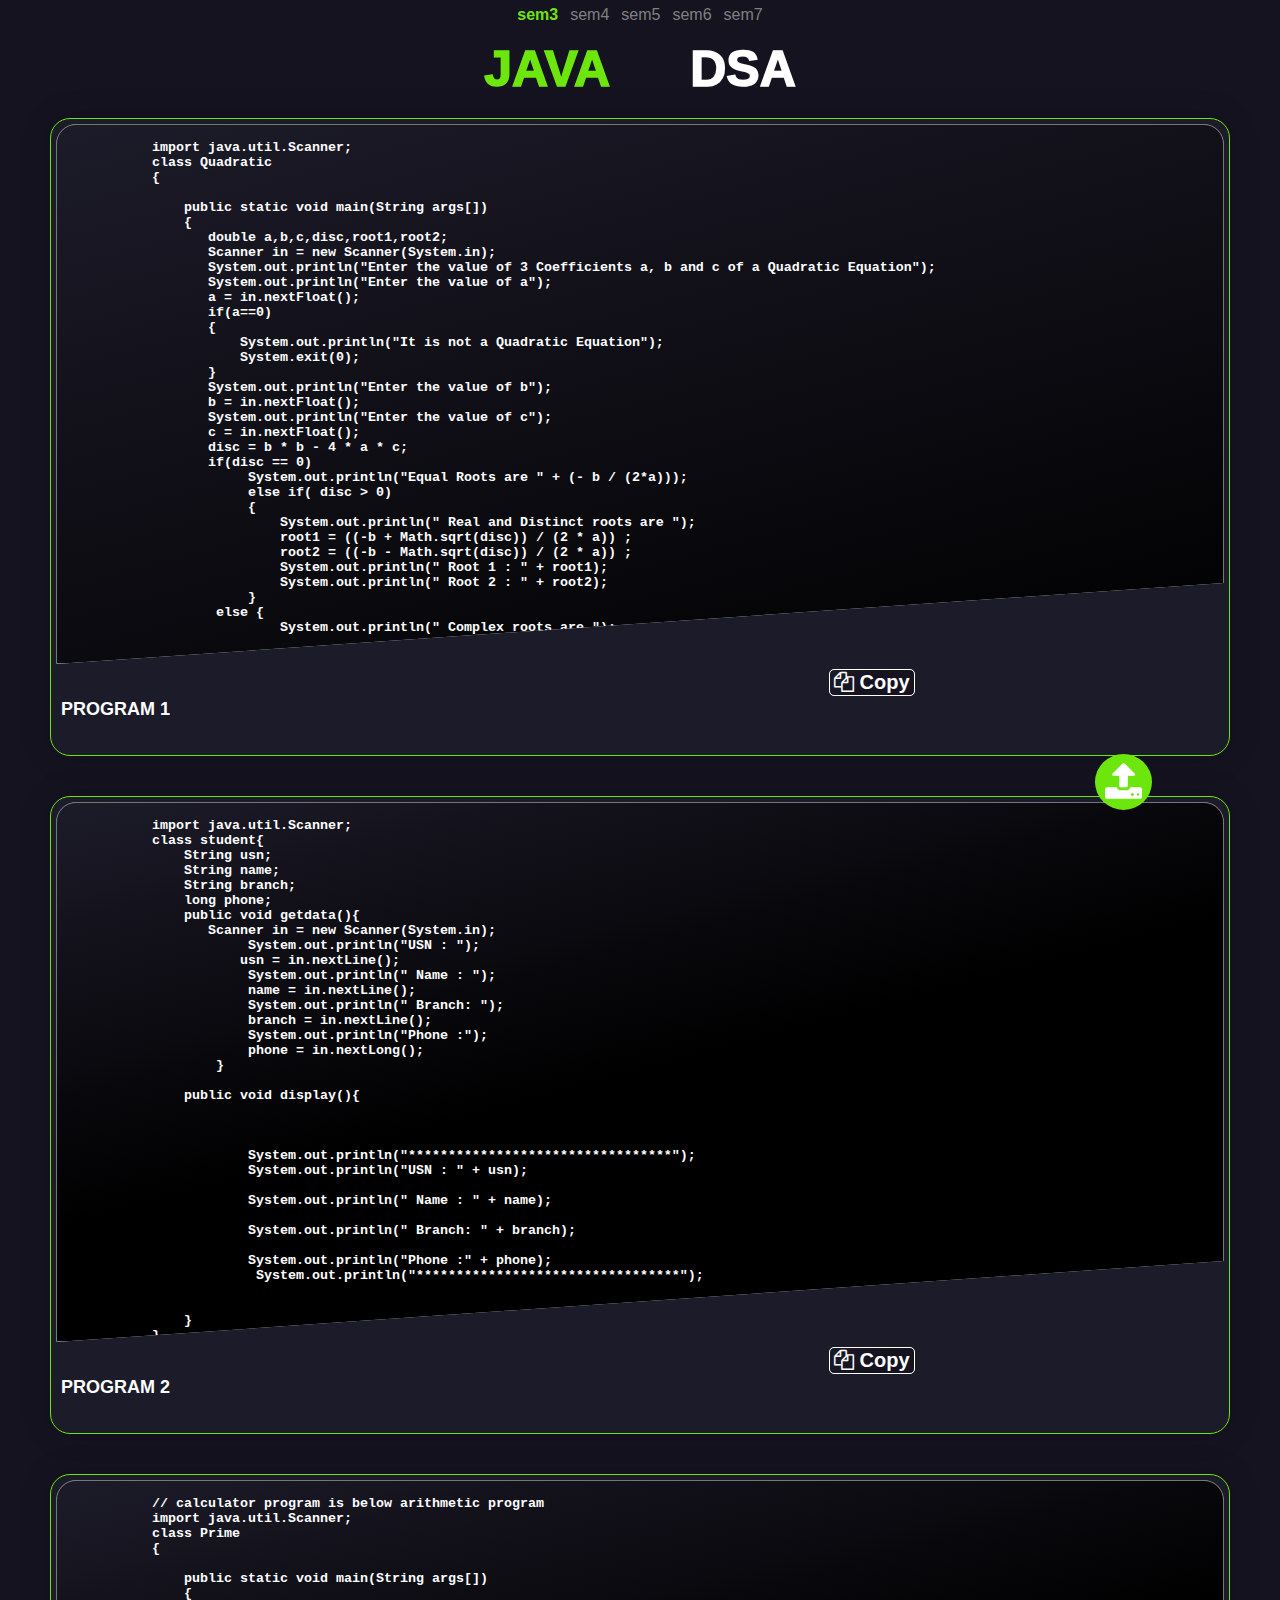
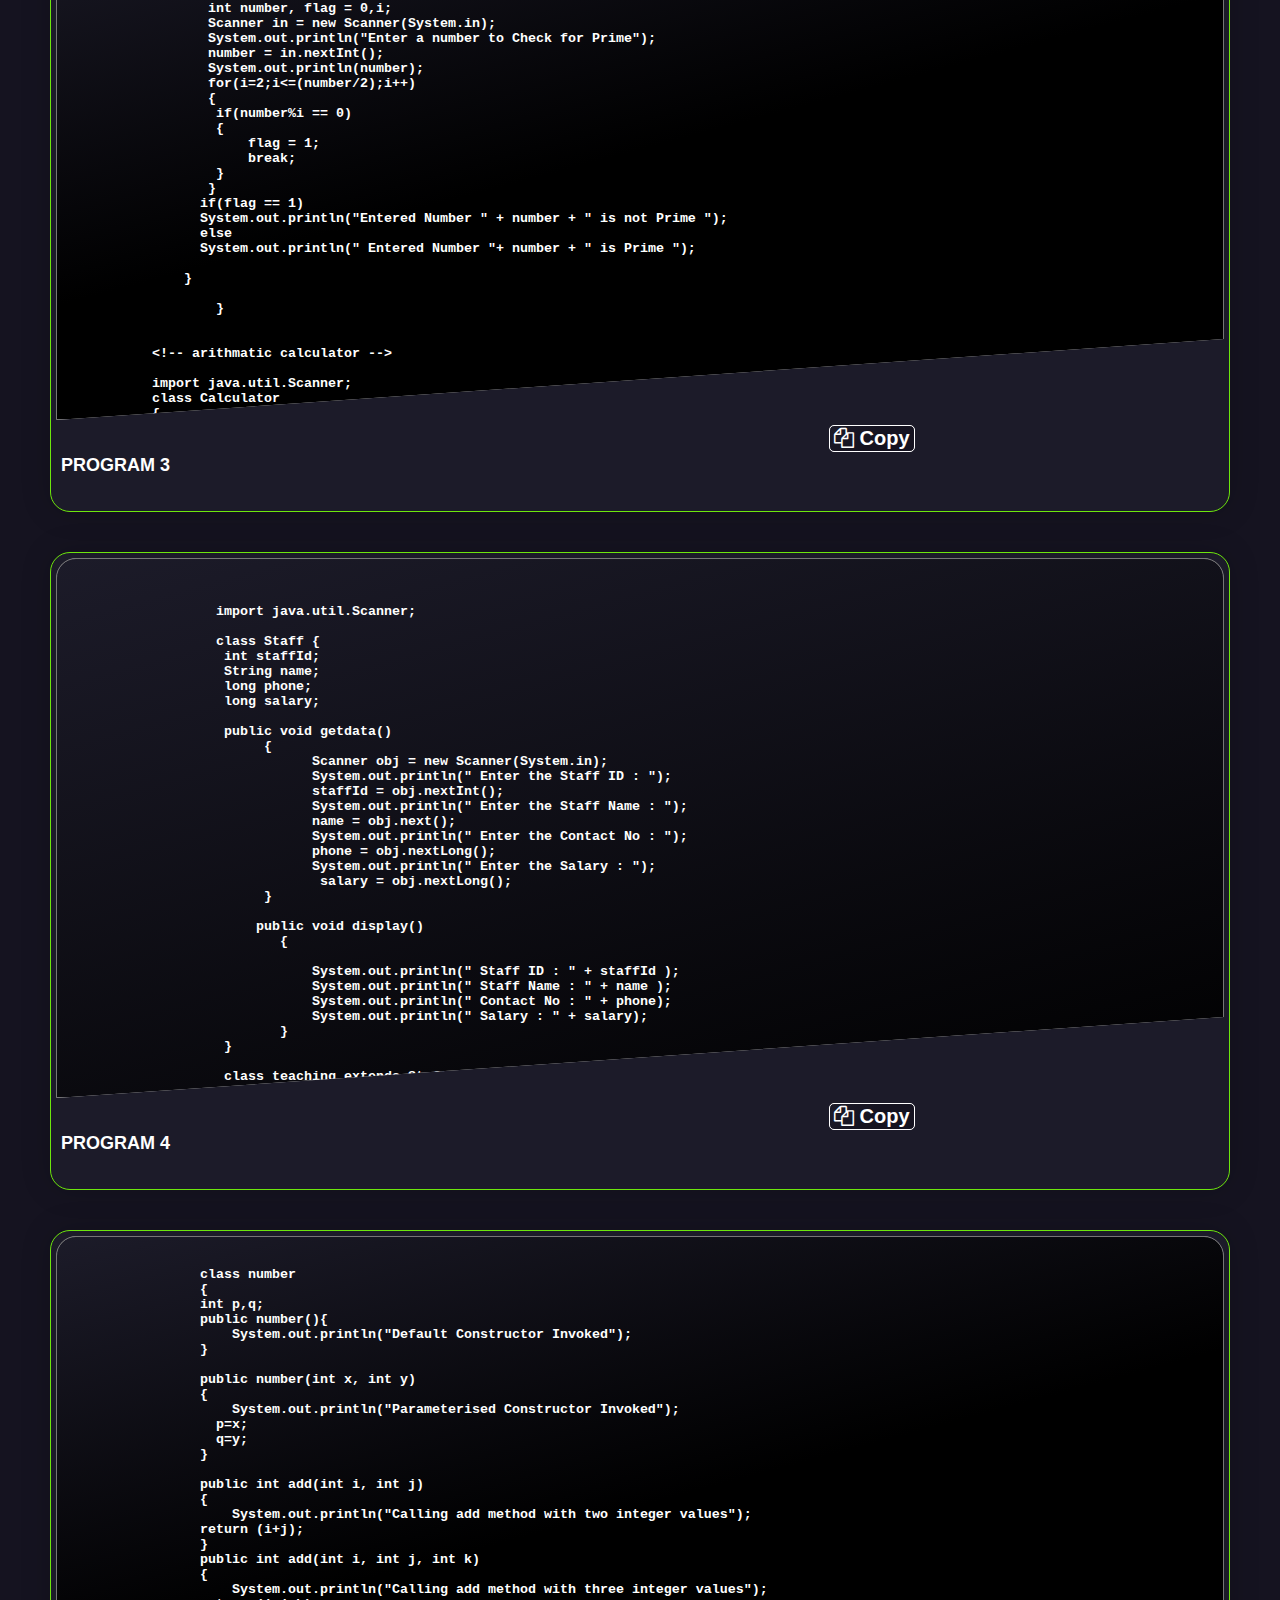
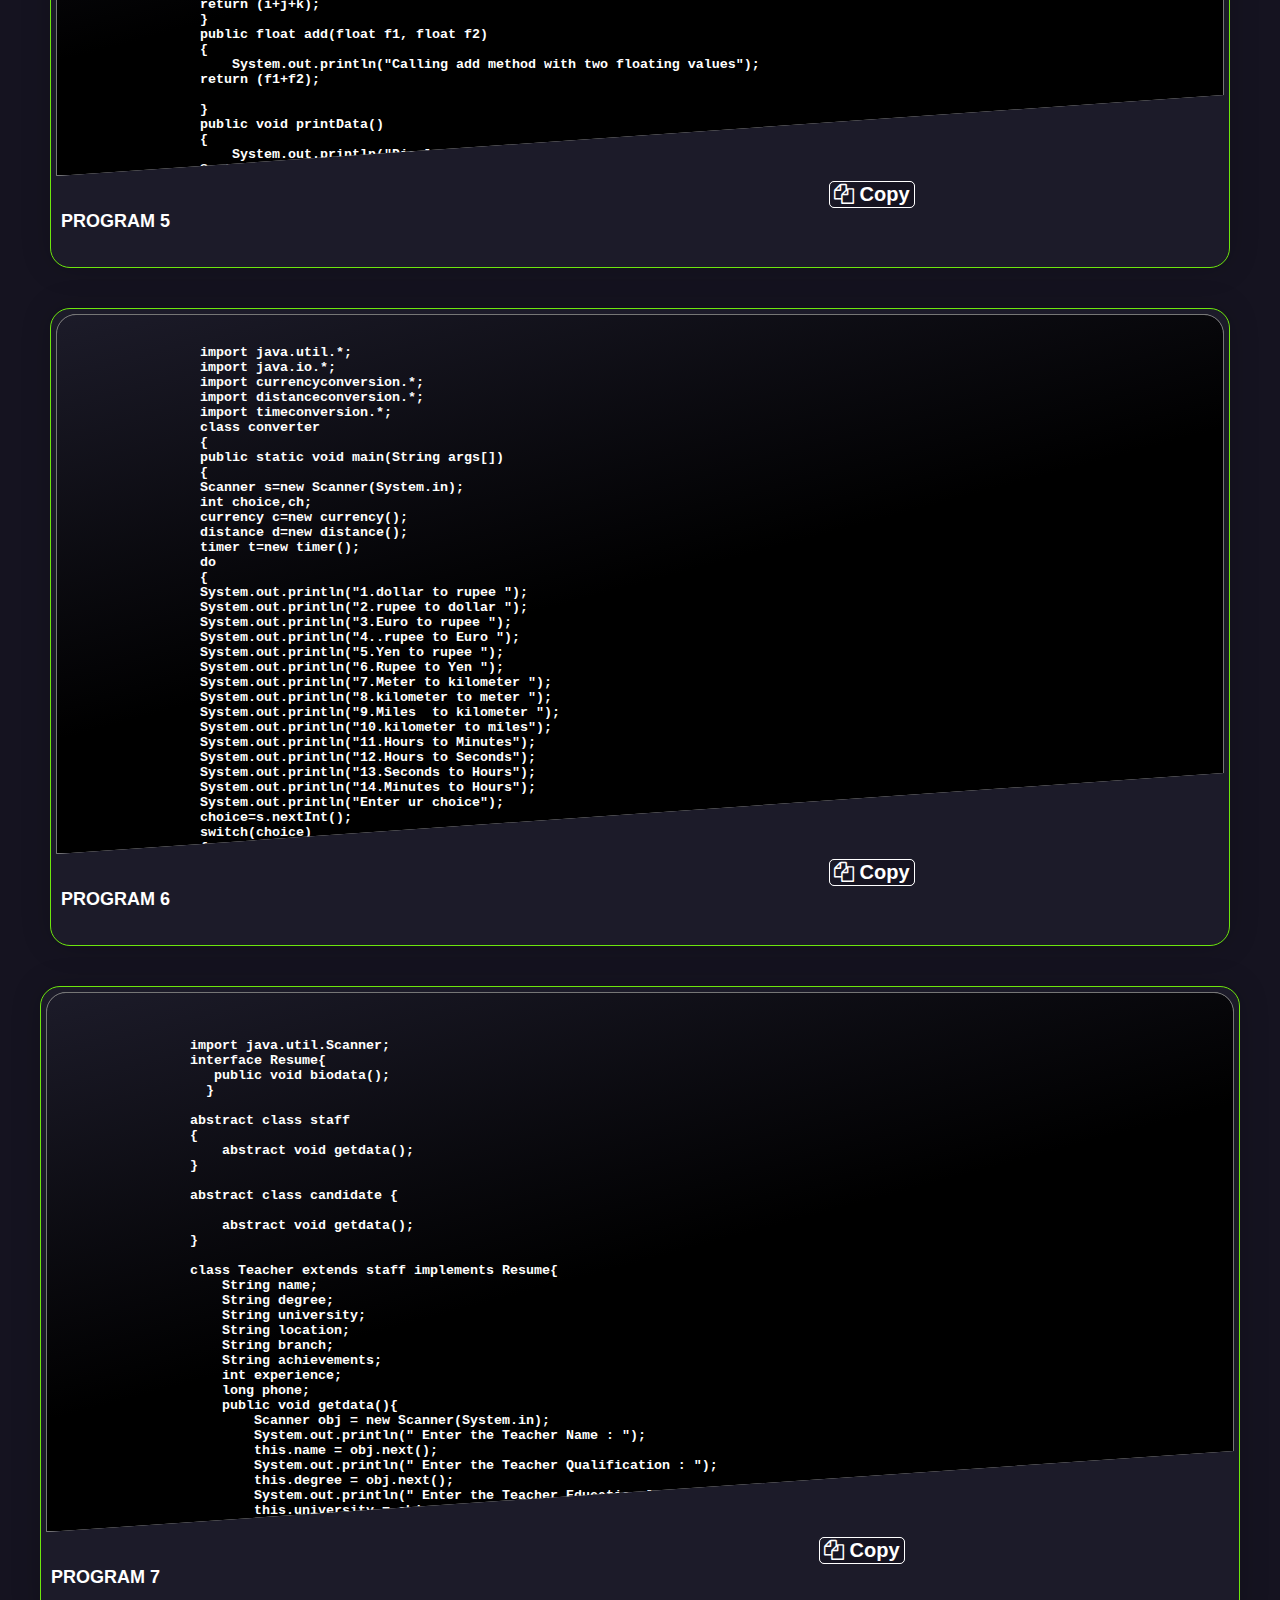
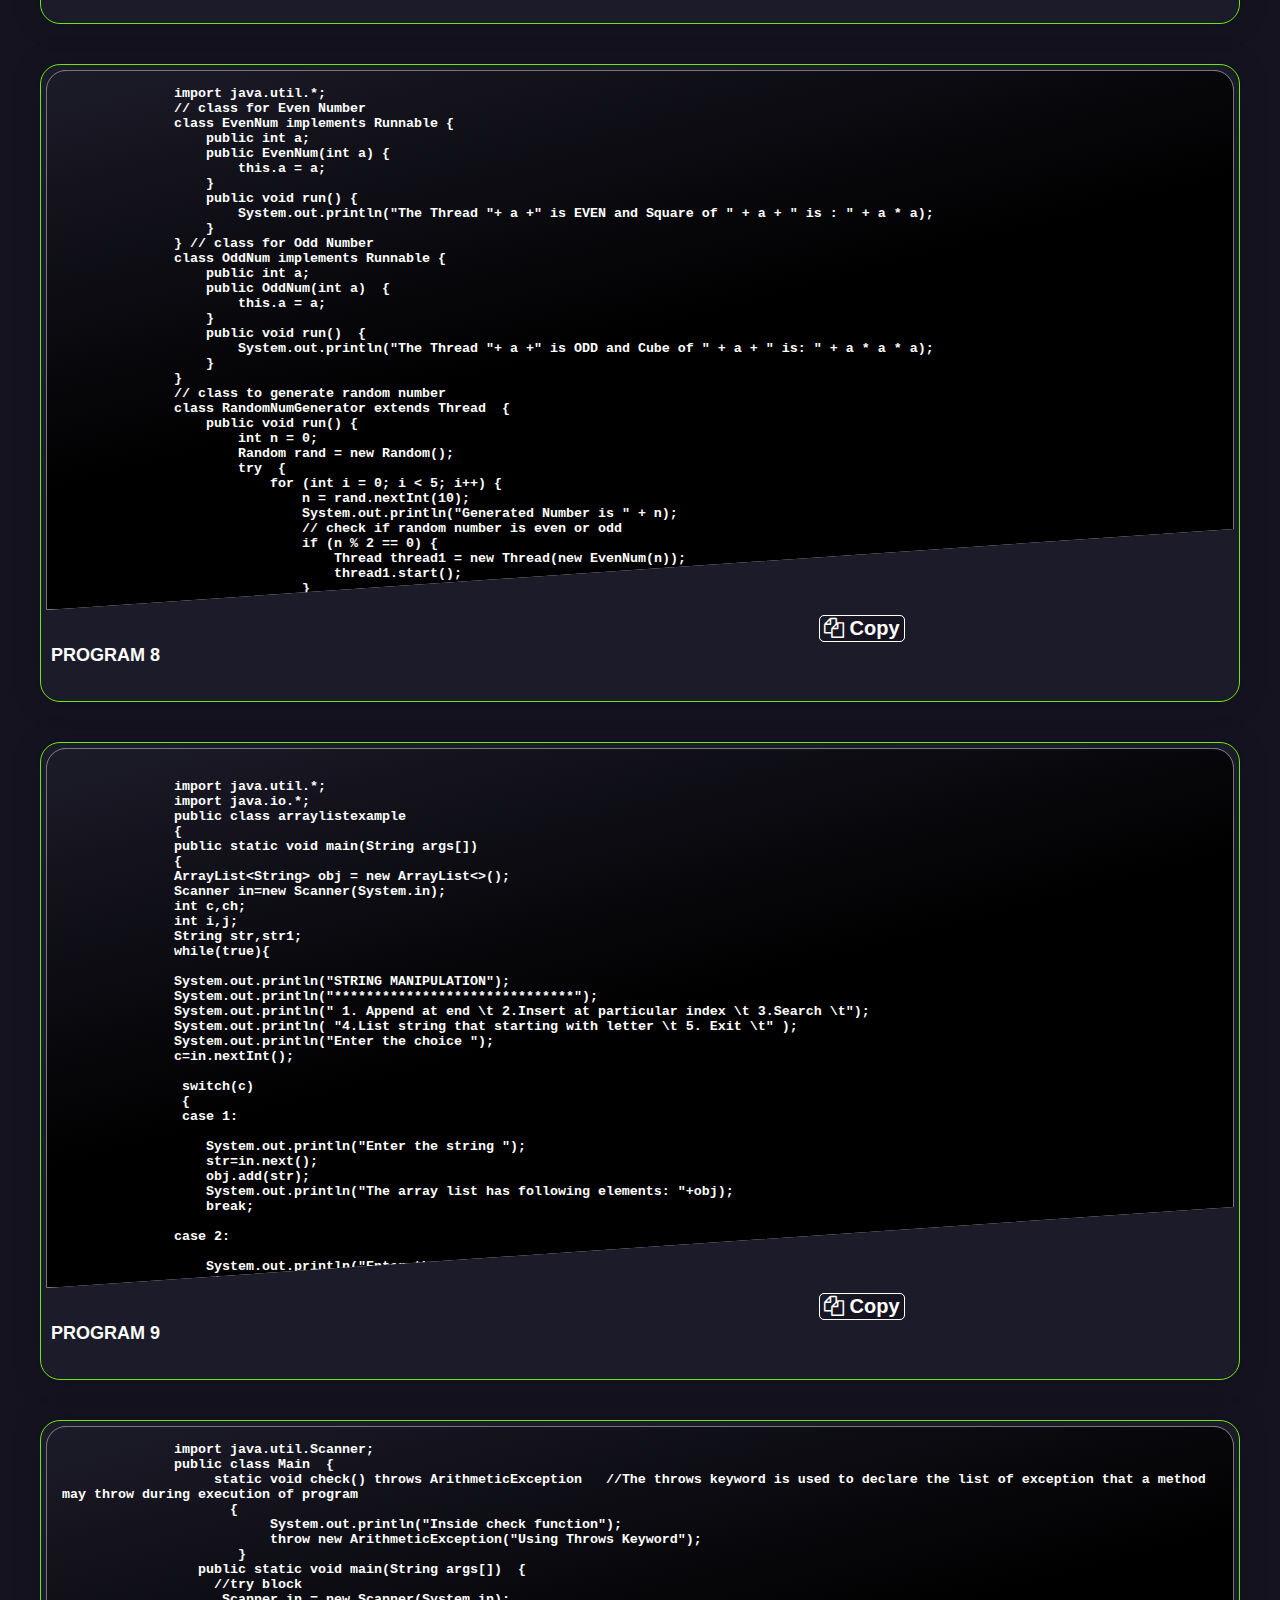
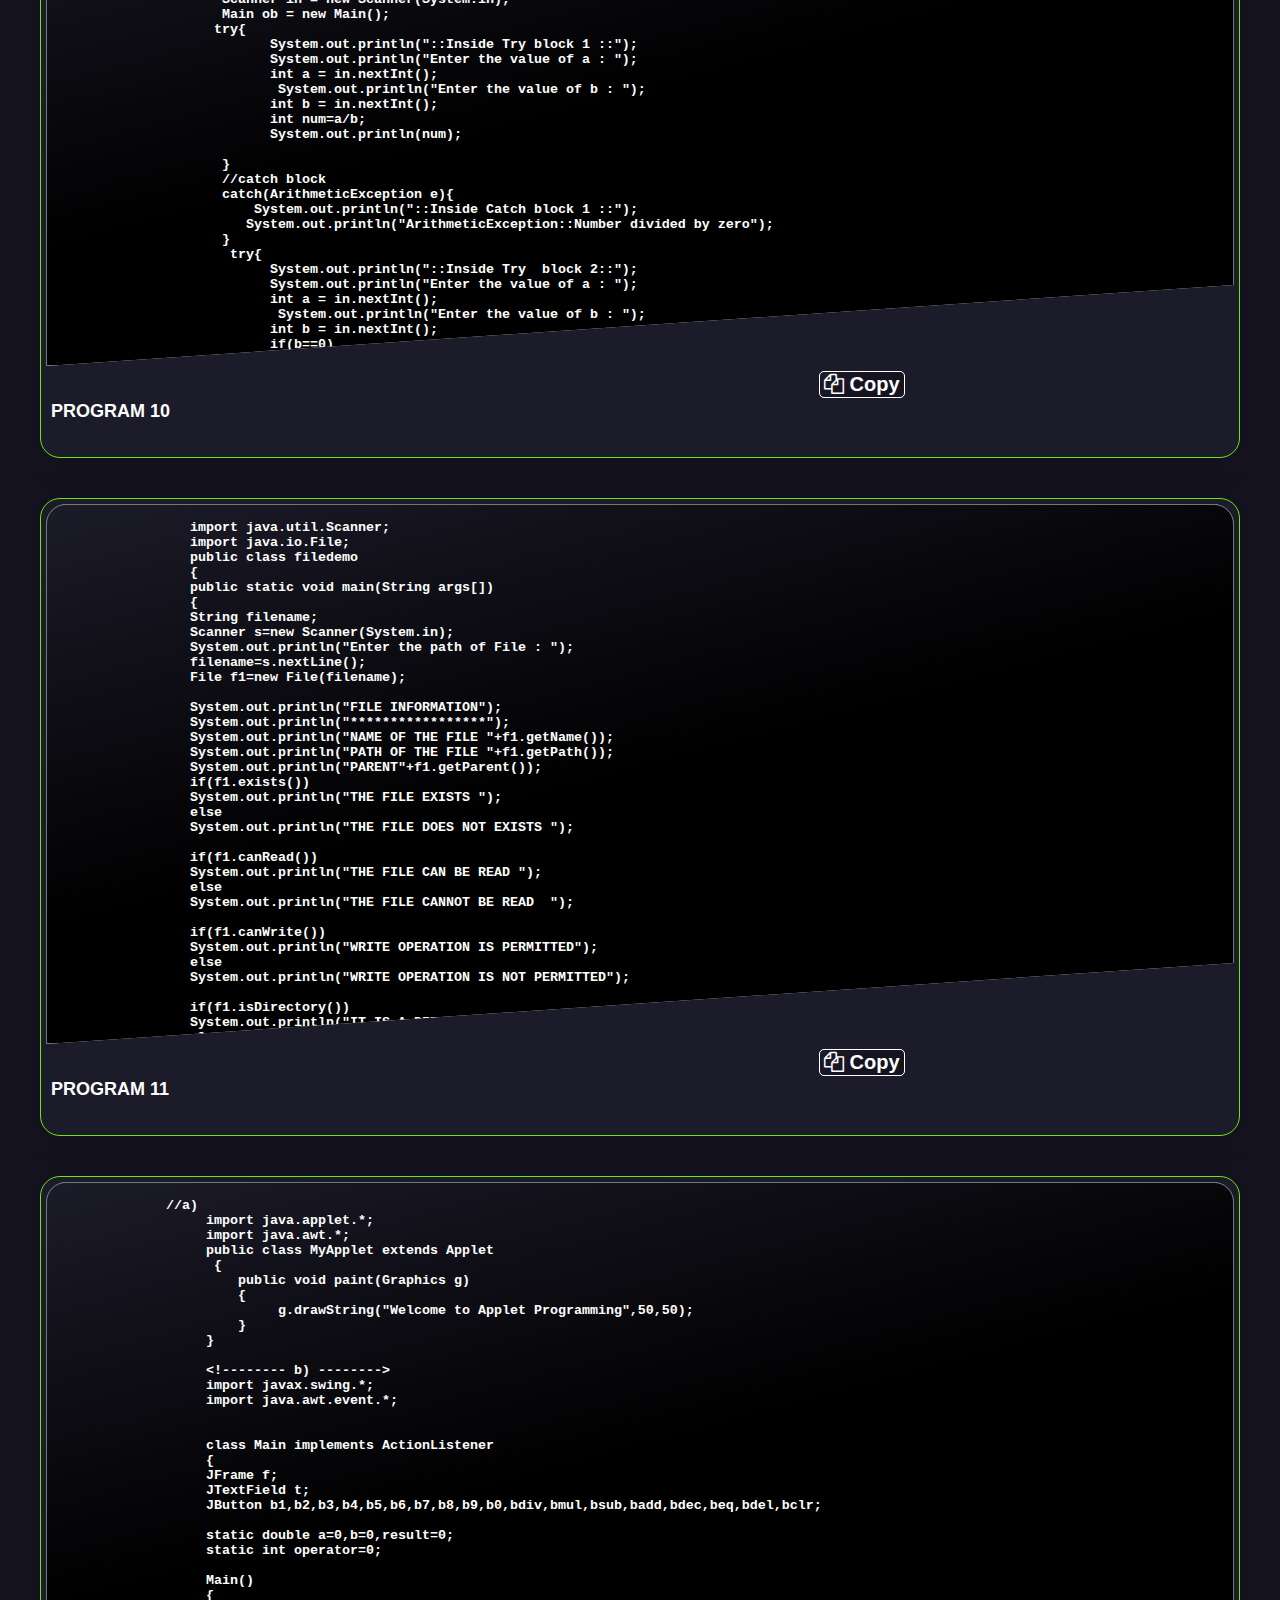
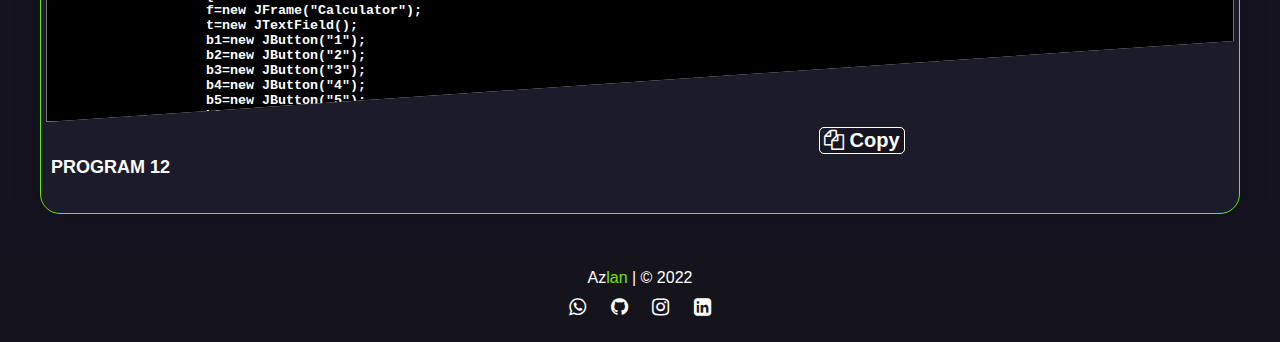
==== commit bfc90a35: "Update cn.html" ====
--- a/java/cn.html
+++ b/java/cn.html
@@ -24,13 +24,13 @@
 
 
 
-    <a  href="">sem3</a>
+    <a class="active"  href="">sem3</a>
 
     <a   href="https://4thsemlab.netlify.app/">sem4</a>
 
-    <a class="active" href="">sem5</a>
-
-    <a href="">sem6</a>
+    <a href="https://labprograms.netlify.app">sem5</a>
+
+    <a href="not available">sem6</a>
 
     <a href="https://7thsemlab.netlify.app/">sem7</a>
 
--- a/java/cn.css
+++ b/java/cn.css
@@ -1,13 +1,9 @@
 *{
-  overflow-x: hidden;
   padding: 0;
   margin: 0;
   box-sizing: border-box;
 } 
-::selection {
-color: white;
-background:  rgba(80, 242, 10, 0.5);
-} 
+
 /* custom scroll bar */
 ::-webkit-scrollbar {
 width: 5px;
@@ -18,13 +14,13 @@
 }
 
 ::-webkit-scrollbar-thumb {
-background: #55d925;
+background: #6DE60D;
 }
 body{
 
 overflow: scroll;
 
-width:100vw;
+width:100%;
   background-color: #151320;
   height: 100vh;
   font-family: 'Poppins',sans-serif;
@@ -48,7 +44,7 @@
 .sems .active{
 
 animation: glow 1s ease-in-out infinite alternate;
-color: #6DE60D;
+color:#6DE60D;
 font-weight: bolder;
 
 
@@ -100,7 +96,8 @@
   height: 60vh;
 }
 textarea{
-color:white;
+color: white;
+
 overflow-y: scroll;
 font-weight: bold;
 padding: 15px;
@@ -126,37 +123,28 @@
 
 margin-left: 60%;
 
-} /*
-.container:after{
-  content:"";
-  height: 100%;
-  width: 100%;
-  position: absolute;
-  top: 0;
-  left: 0;
-  border-radius: 20px 20px 0 0;
-  opacity: 0.7;
-} */
+} 
 .card1>.container textarea{
   background-image: linear-gradient(
-         165deg,
+      165deg,
+      #1c1b29,
+     black
+     
+  );
+  
+}
+.card2>.container textarea{
+  background-image: linear-gradient(
+       165deg,
       #1c1b29,
      black, black
      
   );
-  
-}
-.card2>.container textarea{
-  background-image: linear-gradient(
-     165deg,
-      #1c1b29,
-     black, black
-  );
     
 }
 .card3>.container textarea{
   background-image: linear-gradient(
-         165deg,
+      165deg,
       #1c1b29,
      black, black
   );
@@ -189,68 +177,70 @@
 z-index: 1;
 
 }
-
-::selection {
-color: white;
-background:  rgba(122, 242, 10,0.5);
-} 
 @media only screen and (min-width: 980px) {
-
-.sems button {
+/*
+
+.sems a {
 border: none;
 background: none;
 height: 40px;
 text-decoration: none;
 padding: 6px;
-color: grey;
-font-size: 35px;
+color:grey;
+
 margin: 10px;
-}
-
-.sub a {
-text-decoration: none;
-font-weight: 1000;
+} */
+
+.sub a{
+text-decoration: none;
+  font-weight: 1000;
 margin: 40px;
 background: none;
-color: white;
-border: none;
+color:white;
+border:none;
 font-size: 50px;
 
 }
 
-.subactiv a {
+.subactiv a{
 color: #6DE60D;
 }
 
-.card {
-margin: 40px;
-border: 1px solid #6DE60D;
-
-margin-top: 20px;
-background-color: #1c1b29;
-border-radius: 20px;
-box-shadow: 0 0 30px rgba(0, 0, 0, 0.18);
-}
-
-.container {
+.card{
+ margin: 40px;
+  border:1px solid #6DE60D;
+  
+  margin-top: 20px;
+  background-color: #1c1b29;
+  border-radius: 20px;
+  box-shadow: 0 0 30px rgba(0,0,0,0.18);
+}
+
+.container{
 margin: 5px;
-position: relative;
-clip-path: polygon(0 0, 100% 0, 100% 85%, 0 100%);
-height: 60vh;
-}
-
-.upload a i {
-font-size: 30px;
-color: white;
-background: red;
-padding: 8px 10px;
+  position: relative; 
+  clip-path: polygon(0 0,100% 0, 100% 85%, 0 100%); 
+  height: 60vh;
+
+}
+
+.texts-btn{
+font-size: 20px;
+margin-top: -20px;
+
+} 
+.upload a i{
+font-size: 40px;
+color: white;
+background: #6DE60D;
+padding:8px 10px;
 border-radius: 50%;
 position: fixed;
-right: 10%;
-bottom: 10%;
+right:10%;
+bottom:10%;
 z-index: 1;
 }
-} 
+}
 .outline {
   display: none;
   background: #42445AAD;
@@ -287,13 +277,19 @@
 background:#CA1D1DAD;
 border-radius: 5px;
 
+
 }
 .yes{
 border-radius: 5px;
 
 background: #58CA1DAD;
-}
-
+
+}
+
+::selection {
+color: white;
+background:  #6DE60D;
+} 
 
 /* footer section styling */
 footer{
@@ -304,7 +300,7 @@
   text-align: center;
 }
 footer span a{
-  color: greenyellow;
+  color: #6DE60D;
   text-decoration: none;
 }
 footer span a:hover{
@@ -325,4 +321,4 @@
 color:#763C32;
 margin: 10px;
 font-size: 20px;
-}+}
